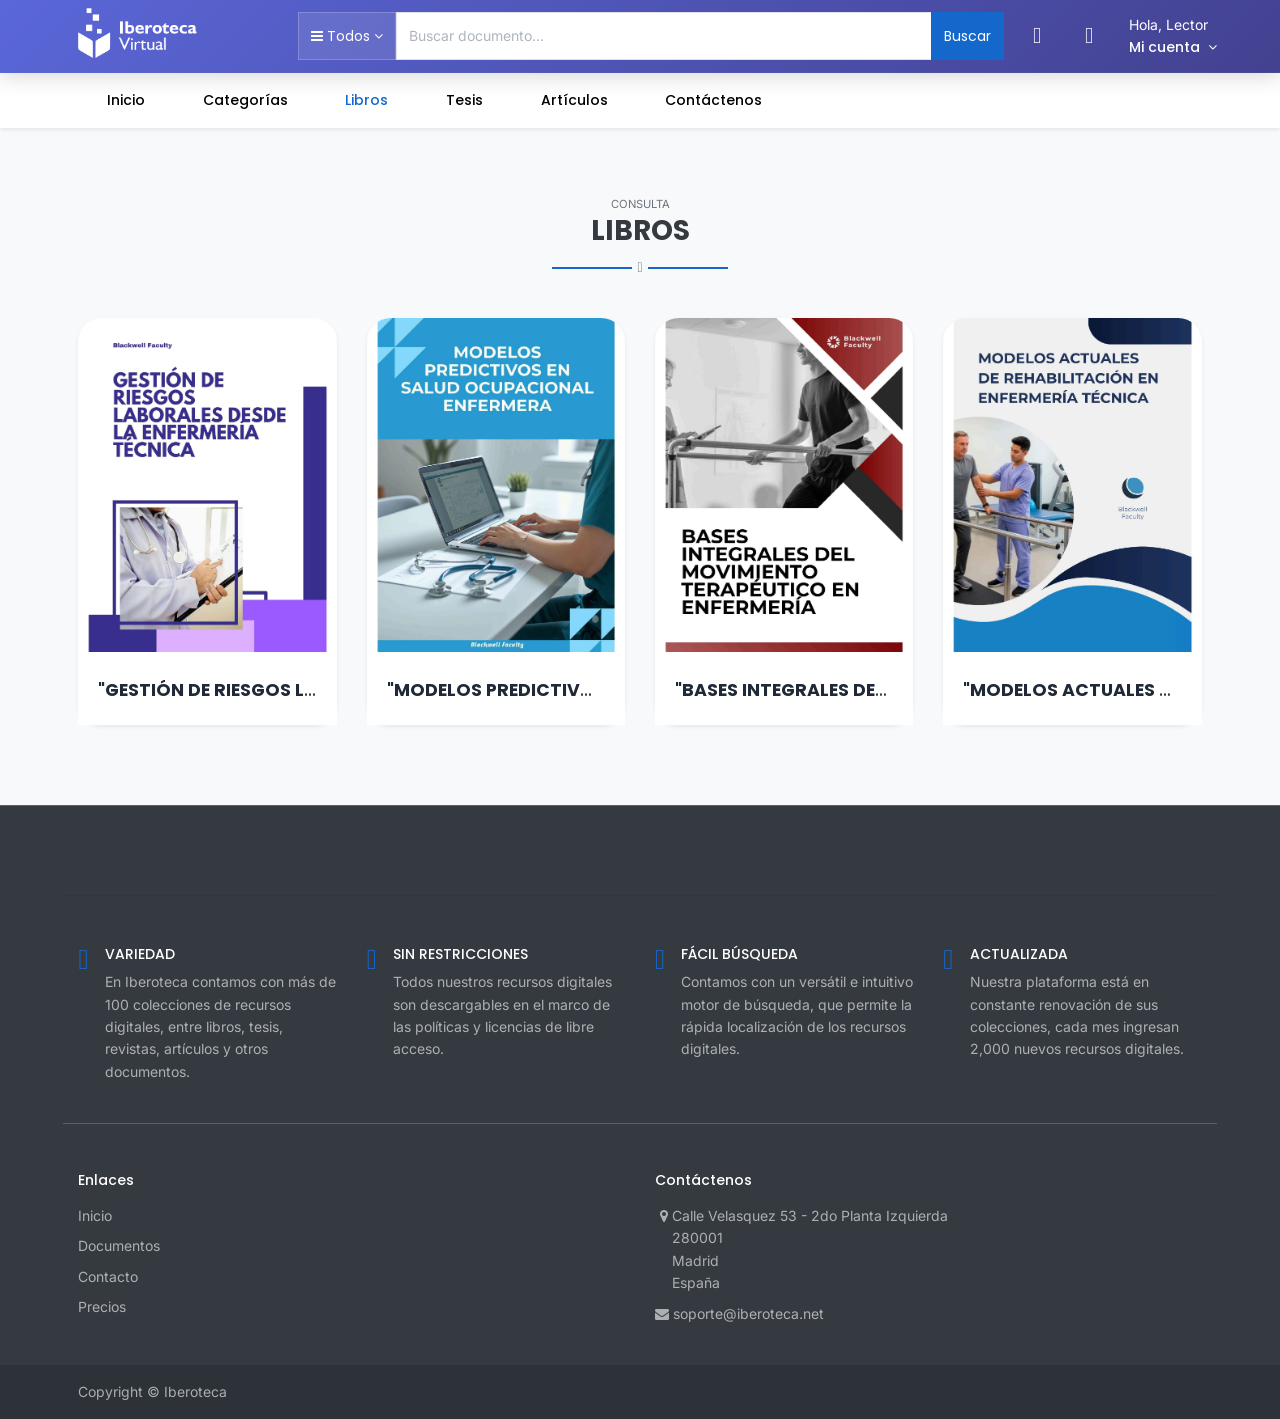
==== replica_iberoteca/index.html @ 299fa0f2 "Add files via upload" ====
<!doctype html>
<!-- saved from url=(0033)index.html -->
<html
  lang="es-PE"
  data-website-id="1"
  data-oe-company-name="Iberoteca"
  data-browser="chrome,147.0.0.0"
>
  <head>
    <meta http-equiv="Content-Type" content="text/html; charset=UTF-8" />

    <meta http-equiv="X-UA-Compatible" content="IE=edge,chrome=1" />
    <meta
      name="viewport"
      content="width=device-width, initial-scale=1, user-scalable=no"
    />
    <meta name="generator" content="Odoo" />

    <meta property="og:type" content="website" />

    <meta property="og:title" content="Libros | Iberoteca" />

    <meta property="og:site_name" content="Iberoteca" />

    <meta property="og:url" content="http://open.iberoteca.net/libros" />

    <meta
      property="og:image"
      content="http://open.iberoteca.net/web/image/res.company/1/logo?unique=7dbf235"
    />

    <meta name="twitter:card" content="summary_large_image" />

    <meta name="twitter:title" content="Libros | Iberoteca" />

    <meta
      name="twitter:image"
      content="http://open.iberoteca.net/web/image/res.company/1/logo?unique=7dbf235"
    />

    <link rel="canonical" href="index.html" />

    <link rel="preconnect" href="https://fonts.gstatic.com/" crossorigin="" />

    <title>Libros | Iberoteca</title>
    <link
      type="image/x-icon"
      rel="shortcut icon"
      href="https://open.iberoteca.net/web/image/website/1/favicon?unique=7dbf235"
    />
    <link
      type="text/css"
      rel="stylesheet"
      href="./_libros_iberoteca/web.assets_common.css"
    />
    <link
      rel="manifest"
      href="https://open.iberoteca.net/droggol_theme_common/1/manifest.json"
    />
    <link
      rel="apple-touch-icon"
      sizes="192x192"
      href="https://open.iberoteca.net/web/image/website/1/pwa_icon_192/192x192"
    />
    <link
      type="text/css"
      rel="stylesheet"
      href="./_libros_iberoteca/web.assets_frontend.css"
    />
    <link rel="stylesheet" href="./styles.css" />

    <script type="text/javascript">
      var odoo = {
        csrf_token: "9d1be91921c9ab776d98d44e7e8d57ce34af1edfo",
        debug: "",
      };
    </script>
    <script type="text/javascript">
      odoo.session_info = {
        is_admin: false,
        is_system: false,
        is_website_user: true,
        user_id: false,
        is_frontend: true,
        translationURL: "/website/translations",
        cache_hashes: {
          translations: "7bc8c375f396834aa74ba97f7769e3f4ddf4615a",
        },
        dr_cart_flow: "default",
        is_droggol_editor: false,
      };
    </script>
    <script
      defer="defer"
      type="text/javascript"
      src="./_libros_iberoteca/web.assets_common_minimal_js.js.descarga"
    ></script>
    <script
      defer="defer"
      type="text/javascript"
      src="./_libros_iberoteca/web.assets_frontend_minimal_js.js.descarga"
    ></script>

    <script
      defer="defer"
      type="text/javascript"
      src="./_libros_iberoteca/web.assets_common_lazy.js.descarga"
    ></script>
    <meta name="theme-color" content="#FFFFFF" />
    <meta name="mobile-web-app-capable" content="yes" />
    <meta name="apple-mobile-web-app-title" />
    <meta name="apple-mobile-web-app-capable" content="yes" />
    <meta name="apple-mobile-web-app-status-bar-style" content="default" />
    <script
      defer="defer"
      type="text/javascript"
      src="./_libros_iberoteca/web.assets_frontend_lazy.js.descarga"
    ></script>

    <script
      type="text/javascript"
      src="./_libros_iberoteca/es_PE"
    ></script>
    <link
      rel="stylesheet"
      href="https://cdnjs.cloudflare.com/ajax/libs/font-awesome/4.7.0/css/font-awesome.min.css"
    />
    <link
      rel="stylesheet"
      href="https://cdn.linearicons.com/free/1.0.0/icon-font.min.css"
    />
  </head>
  <body class="">
    <script
      id="tracking_code"
      async="1"
      src="./_libros_iberoteca/js"
    ></script>
    <script>
      window.dataLayer = window.dataLayer || [];
      function gtag() {
        dataLayer.push(arguments);
      }
      gtag("js", new Date());
      gtag("config", "G-Q570VBPW81");
    </script>

    <div id="wrapwrap" class="   ">
      <div
        class="col-12 col-md-auto order-0 order-md-2 tp-account-info-container p-0 dr_not_in_navbar"
      >
        <ul
          class="list-inline my-3 m-md-0 tp-account-info tp-tablet-hide-bottom-reached"
        >
          <li class="tp-account-info-item">
            <a
              href="index.html#"
              class="tp-search-popover tp-header-navbar-btn"
              data-placement="bottom"
              aria-label="Search"
            >
              <i class="fa fa-search tp-header-navbar-btn-icon"></i>
              <small class="tp-header-navbar-btn-lable">Buscar</small>
            </a>
          </li>
          <li class="tp-account-info-item">
            <header>
              <a
                class="o_wsale_my_wish tp-header-navbar-btn position-relative"
                href="https://open.iberoteca.net/shop/wishlist"
                aria-label="Wishlist"
              >
                <i class="fa fa-heart-o tp-header-navbar-btn-icon"></i>
                <small class="tp-header-navbar-btn-lable"
                  >Lista de deseos</small
                >
                <sup
                  class="my_wish_quantity o_animate_blink badge badge-primary mb-0 font-weight-bold"
                ></sup>
              </a>
            </header>
          </li>
          <li class="tp-account-info-item">
            <div class="dropdown">
              <a
                href="index.html#"
                class="dropdown-toggle d-block tp-header-navbar-btn position-relative"
                data-toggle="dropdown"
                aria-label="Account Info"
              >
                <i class="fa fa-user-o tp-header-navbar-btn-icon"></i>
                <small class="tp-header-navbar-btn-lable">Ingresar</small>
              </a>
              <div class="dropdown-menu dropdown-menu-right" role="menu">
                <div class="dropdown-header">Invitado</div>
                <a
                  href="https://open.iberoteca.net/web/login"
                  role="menuitem"
                  class="dropdown-item"
                  >Ingresar</a
                >
                <div class="dropdown-divider"></div>
                <a
                  href="https://open.iberoteca.net/shop/wishlist"
                  role="menuitem"
                  class="dropdown-item"
                >
                  Lista de deseos (<span class="tp-wishlist-counter">0</span>)
                </a>
              </div>
            </div>
          </li>
        </ul>
      </div>

      <div class="tp_preheader">
        <div class="container">
          <div class="row justify-content-between align-items-center">
            <div class="col-12 col-md-auto py-2 d-none d-md-block">
              <ul class="list-inline mb-0">
                <li class="list-inline-item">
                  <a href="mailto:soporte@iberoteca.net"
                    ><span class="lnr lnr-envelope"></span>
                    <span>soporte@iberoteca.net</span></a
                  >
                </li>
              </ul>
            </div>
            <div
              class="col-12 col-md-auto py-2 text-md-center d-none d-xl-block"
            >
              <section>
                <div>Bienvenidos a la Iberoteca del mundo libre.</div>
              </section>
            </div>
            <div class="col-12 col-md-auto py-2 text-md-right">
              <ul class="list-inline mb-0"></ul>
            </div>
          </div>
        </div>
      </div>
      <div class="tp_header d-none d-lg-block">
        <div class="container">
          <div class="d-flex justify-content-between align-items-center">
            <header class="py-2" style="flex: 0 0 220px">
              <a href="https://open.iberoteca.net/" class="navbar-brand logo">
                <span
                  role="img"
                  aria-label="Logo of Iberoteca"
                  title="Iberoteca"
                  ><img
                    src="./_libros_iberoteca/Iberoteca"
                    class="img img-fluid"
                    alt="Iberoteca"
                /></span>
              </a>
            </header>
            <div class="py-2 pr-3 dr_custom_search">
              <form
                class="o_wsale_products_searchbar_form"
                method="get"
                action="https://open.iberoteca.net/shop"
              >
                <div class="input-group">
                  <div class="dropdown show d_search_categ_dropdown">
                    <a
                      class="btn dropdown-toggle"
                      href="index.html#"
                      role="button"
                      id="dropdownMenuLink"
                      data-toggle="dropdown"
                      aria-haspopup="true"
                      aria-expanded="false"
                    >
                      <i class="fa fa-bars mr-1"></i>
                      <span class="dr_active_text">Todos</span>
                    </a>
                    <div
                      class="dropdown-menu"
                      aria-labelledby="dropdownMenuLink"
                    >
                      <a class="dropdown-item" href="index.html#"
                        >Todas las categorías</a
                      >

                      <a
                        class="dropdown-item"
                        href="index.html#"
                        data-id="29"
                      >
                        Ciencias naturales y matemáticas
                      </a>

                      <a
                        class="dropdown-item"
                        href="index.html#"
                        data-id="27"
                      >
                        Filosofía y psicología
                      </a>

                      <a
                        class="dropdown-item"
                        href="index.html#"
                        data-id="30"
                      >
                        Geografía y historia
                      </a>

                      <a
                        class="dropdown-item"
                        href="index.html#"
                        data-id="28"
                      >
                        Religión
                      </a>

                      <a
                        class="dropdown-item"
                        href="index.html#"
                        data-id="26"
                      >
                        Tecnología (Ciencias aplicadas)
                      </a>

                      <a
                        class="dropdown-item"
                        href="index.html#"
                        data-id="21"
                      >
                        Ciencias sociales
                      </a>

                      <a
                        class="dropdown-item"
                        href="index.html#"
                        data-id="25"
                      >
                        Generalidades
                      </a>

                      <a
                        class="dropdown-item"
                        href="index.html#"
                        data-id="23"
                      >
                        Las artes
                      </a>

                      <a
                        class="dropdown-item"
                        href="index.html#"
                        data-id="24"
                      >
                        Lenguas
                      </a>

                      <a
                        class="dropdown-item"
                        href="index.html#"
                        data-id="22"
                      >
                        Literatura y retórica
                      </a>

                      <a
                        class="dropdown-item"
                        href="index.html#"
                        data-id="31"
                      >
                        Sin categoría
                      </a>
                    </div>
                  </div>

                  <i class="fa fa-search search_icon"></i>
                  <input
                    type="text"
                    name="search"
                    data-limit="5"
                    data-display-price="true"
                    data-display-image="true"
                    class="form-control search-query"
                    placeholder="Buscar documento..."
                    autocomplete="off"
                  />
                  <div class="input-group-append">
                    <button
                      type="submit"
                      class="btn btn-primary"
                      aria-label="Search"
                    >
                      Buscar
                    </button>
                  </div>
                </div>
              </form>
            </div>
            <div class="py-2 tp-account-info-desktop">
              <div class="row align-items-center justify-content-end">
                <div class="ml-2 my-1">
                  <div class="card border-0">
                    <div class="media align-items-center">
                      <header class="mr-1">
                        <a
                          class="o_wsale_my_wish d-block position-relative"
                          href="https://open.iberoteca.net/shop/wishlist"
                          aria-label="Wishlist"
                        >
                          <i class="lnr lnr-heart bg-beta rounded-circle"></i>
                          <sup
                            class="my_wish_quantity o_animate_blink badge badge-primary mb-0 font-weight-bold"
                          ></sup>
                        </a>
                      </header>
                    </div>
                  </div>
                </div>
                <div class="my-1">
                  <div class="card border-0">
                    <div class="media align-items-center d-none d-xl-flex">
                      <i class="lnr lnr-user bg-beta rounded-circle mr-3"></i>
                      <div class="media-body">
                        <div style="max-width: 150px" class="text-truncate">
                          Hola, Lector
                        </div>

                        <div class="dropdown">
                          <a
                            href="index.html#"
                            class="dropdown-toggle d-block"
                            data-toggle="dropdown"
                            aria-label="Account Info"
                          >
                            <h6 class="d-inline mb-0 hover-color-primary">
                              Mi cuenta
                            </h6>
                          </a>
                          <div class="dropdown-menu" role="menu" style="">
                            <div class="dropdown-header">Lector</div>
                            <a
                              href="https://open.iberoteca.net/web/login"
                              role="menuitem"
                              class="dropdown-item"
                              >Ingresar</a
                            >
                            <div class="dropdown-divider"></div>
                            <a
                              href="https://open.iberoteca.net/shop/wishlist"
                              role="menuitem"
                              class="dropdown-item"
                            >
                              Lista de deseos (<span class="tp-wishlist-counter"
                                >0</span
                              >)
                            </a>
                          </div>
                        </div>
                      </div>
                    </div>
                    <div
                      class="media align-items-center d-none d-lg-block d-xl-none"
                    >
                      <div class="dropdown">
                        <a
                          href="index.html#"
                          class="dropdown-toggle d-block"
                          data-toggle="dropdown"
                          aria-label="Account Info"
                        >
                          <i class="lnr lnr-user bg-beta rounded-circle"></i>
                        </a>
                        <div class="dropdown-menu" role="menu">
                          <div class="dropdown-header">Lector</div>
                          <a
                            href="https://open.iberoteca.net/web/login"
                            role="menuitem"
                            class="dropdown-item"
                            >Ingresar</a
                          >
                          <div class="dropdown-divider"></div>
                          <a
                            href="https://open.iberoteca.net/shop/wishlist"
                            role="menuitem"
                            class="dropdown-item"
                          >
                            Lista de deseos (<span class="tp-wishlist-counter"
                              >0</span
                            >)
                          </a>
                        </div>
                      </div>
                    </div>
                  </div>
                </div>
              </div>
            </div>
          </div>
        </div>
      </div>
      <div class="tp_header d-lg-none">
        <div class="container">
          <div
            class="row justify-content-center justify-content-lg-between align-items-center"
          >
            <header
              class="col-12 col-md-4 text-md-center text-lg-left col-lg-3 py-2 d-none d-md-block"
            >
              <a href="https://open.iberoteca.net/" class="navbar-brand logo">
                <span
                  role="img"
                  aria-label="Logo of Iberoteca"
                  title="Iberoteca"
                  ><img
                    src="./_libros_iberoteca/Iberoteca"
                    class="img img-fluid"
                    alt="Iberoteca"
                /></span>
              </a>
            </header>
            <div class="col-12 col-lg-6 py-2 d-none d-lg-block">
              <form
                class="o_wsale_products_searchbar_form"
                method="get"
                action="https://open.iberoteca.net/shop"
              >
                <div class="input-group">
                  <input
                    type="text"
                    name="search"
                    data-limit="5"
                    data-display-price="true"
                    data-display-image="true"
                    class="form-control search-query"
                    placeholder="Search Product..."
                    autocomplete="off"
                  />
                  <div class="input-group-append">
                    <button
                      type="submit"
                      class="btn btn-primary"
                      aria-label="Search"
                    >
                      <i class="fa fa-search"></i>
                    </button>
                  </div>
                </div>
              </form>
            </div>
          </div>
        </div>
      </div>
      <header
        id="top"
        data-anchor="true"
        data-name="Header"
        class="o_affix_enabled"
      >
        <nav class="navbar navbar-expand-md navbar-light bg-light">
          <div class="container">
            <a
              href="https://open.iberoteca.net/"
              class="navbar-brand logo d-md-none"
            >
              <span role="img" aria-label="Logo of Iberoteca" title="Iberoteca"
                ><img
                  src="./_libros_iberoteca/Iberoteca"
                  class="img img-fluid"
                  alt="Iberoteca"
              /></span>
            </a>
            <button
              class="navbar-toggler collapsed"
              type="button"
              data-toggle="collapse"
              data-target="#top_menu_collapse"
            >
              <span class="icon-bar top-bar"></span>
              <span class="icon-bar middle-bar"></span>
              <span class="icon-bar bottom-bar"></span>
            </button>
            <div
              class="collapse navbar-collapse"
              id="top_menu_collapse"
              aria-expanded="false"
            >
              <ul class="nav navbar-nav ml-auto text-right" id="top_menu">
                <li class="nav-item">
                  <a
                    role="menuitem"
                    href="https://open.iberoteca.net/"
                    class="nav-link"
                  >
                    <span>Inicio</span>
                  </a>
                </li>

                <li class="nav-item">
                  <a
                    role="menuitem"
                    href="https://open.iberoteca.net/shop"
                    class="nav-link"
                  >
                    <span>Categorías</span>
                  </a>
                </li>

                <li class="nav-item">
                  <a
                    role="menuitem"
                    href="index.html"
                    class="nav-link active"
                  >
                    <span>Libros</span>
                  </a>
                </li>

                <li class="nav-item">
                  <a
                    role="menuitem"
                    href="https://open.iberoteca.net/tesis"
                    class="nav-link"
                  >
                    <span>Tesis</span>
                  </a>
                </li>

                <li class="nav-item">
                  <a
                    role="menuitem"
                    href="https://open.iberoteca.net/articulos"
                    class="nav-link"
                  >
                    <span>Artículos</span>
                  </a>
                </li>

                <li class="nav-item">
                  <a
                    role="menuitem"
                    href="https://open.iberoteca.net/contacto"
                    class="nav-link"
                  >
                    <span>Contáctenos</span>
                  </a>
                </li>
              </ul>
            </div>
          </div>
        </nav>
      </header>
      <header
        data-anchor="true"
        data-name="Header"
        class="o_header_affix affix"
        style="margin-top: -200px"
      >
        <nav class="navbar navbar-expand-md navbar-light bg-light">
          <div class="container">
            <a
              href="https://open.iberoteca.net/"
              class="navbar-brand logo d-md-none"
            >
              <span role="img" aria-label="Logo of Iberoteca" title="Iberoteca"
                ><img
                  src="./_libros_iberoteca/Iberoteca"
                  class="img img-fluid"
                  alt="Iberoteca"
              /></span>
            </a>
            <button
              class="navbar-toggler collapsed"
              type="button"
              data-toggle="collapse"
              data-target="#top_menu_collapse_clone"
            >
              <span class="icon-bar top-bar"></span>
              <span class="icon-bar middle-bar"></span>
              <span class="icon-bar bottom-bar"></span>
            </button>
            <div
              class="collapse navbar-collapse"
              id="top_menu_collapse_clone"
              aria-expanded="false"
            >
              <ul class="nav navbar-nav ml-auto text-right" id="top_menu">
                <li class="nav-item">
                  <a
                    role="menuitem"
                    href="https://open.iberoteca.net/"
                    class="nav-link"
                  >
                    <span>Inicio</span>
                  </a>
                </li>

                <li class="nav-item">
                  <a
                    role="menuitem"
                    href="https://open.iberoteca.net/shop"
                    class="nav-link"
                  >
                    <span>Categorías</span>
                  </a>
                </li>

                <li class="nav-item">
                  <a
                    role="menuitem"
                    href="index.html"
                    class="nav-link active"
                  >
                    <span>Libros</span>
                  </a>
                </li>

                <li class="nav-item">
                  <a
                    role="menuitem"
                    href="https://open.iberoteca.net/tesis"
                    class="nav-link"
                  >
                    <span>Tesis</span>
                  </a>
                </li>

                <li class="nav-item">
                  <a
                    role="menuitem"
                    href="https://open.iberoteca.net/articulos"
                    class="nav-link"
                  >
                    <span>Artículos</span>
                  </a>
                </li>

                <li class="nav-item">
                  <a
                    role="menuitem"
                    href="https://open.iberoteca.net/contacto"
                    class="nav-link"
                  >
                    <span>Contáctenos</span>
                  </a>
                </li>
              </ul>
            </div>
          </div>
        </nav>
      </header>
      <main>
        <div id="wrap" class="oe_structure oe_empty">
          <section
            class="droggol_product_snippet s_d_products_snippet_wrapper pt64 pb64 text-center bg-100 oe_img_bg oe_custom_bg"
            data-ds-id="d_products_snippet"
            data-name="Products Cards"
            data-empty-message="No products are selected."
            data-sub-message="Please select products from snippet option."
            style="background-image: url(&quot;none&quot;)"
          >
            <section>
              <small class="text-center mb-1">CONSULTA</small>
              <h2 class="font-weight-bold text-center">LIBROS</h2>
              <p class="dr_strike_line">
                <span class="lnr lnr-star"></span>
              </p>
            </section>
            <div class="s_d_products_snippet o_not_editable">
              <div class="container mt-4">
                <div class="row">
                  <div class="col-md-3 mb-3">
                    <div
                      class="card h-100 s_card_style_6 glass-card shadow-sm"
                      style="border: none; background: transparent"
                    >
                      <div class="d_product_box">
                        <div class="d_img_block">
                          <a href="detalle_libro_1.html">
                            <img
                              src="./_detalle_libro/images/libro1.jpg"
                              class="img img-fluid d-product-img"
                            />
                          </a>
                        </div>
                      </div>
                      <div class="card-body position-relative">
                        <h5
                          class="card-title text-truncate mt-2 d-product-name text-left mb-1"
                        >
                          <a href="detalle_libro_1.html"
                            >"GESTIÓN DE RIESGOS LABORALES DESDE LA ENFERMERÍA
                            TÉCNICA"</a
                          >
                        </h5>

                        <div class="row no-gutters"></div>
                      </div>
                    </div>
                  </div>

                  <div class="col-md-3 mb-3">
                    <div
                      class="card h-100 s_card_style_6 glass-card shadow-sm"
                      style="border: none; background: transparent"
                    >
                      <div class="d_product_box">
                        <div class="d_img_block">
                          <a href="detalle_libro_2.html">
                            <img
                              src="./_detalle_libro/images/libro2.jpg"
                              class="img img-fluid d-product-img"
                            />
                          </a>
                        </div>
                      </div>
                      <div class="card-body position-relative">
                        <h5
                          class="card-title text-truncate mt-2 d-product-name text-left mb-1"
                        >
                          <a href="detalle_libro_2.html"
                            >"MODELOS PREDICTIVOS EN SALUD OCUPACIONAL
                            ENFERMERA"</a
                          >
                        </h5>

                        <div class="row no-gutters"></div>
                      </div>
                    </div>
                  </div>

                  <div class="col-md-3 mb-3">
                    <div
                      class="card h-100 s_card_style_6 glass-card shadow-sm"
                      style="border: none; background: transparent"
                    >
                      <div class="d_product_box">
                        <div class="d_img_block">
                          <a href="detalle_libro_3.html">
                            <img
                              src="./_detalle_libro/images/libro3.jpg"
                              class="img img-fluid d-product-img"
                            />
                          </a>
                        </div>
                      </div>
                      <div class="card-body position-relative">
                        <h5
                          class="card-title text-truncate mt-2 d-product-name text-left mb-1"
                        >
                          <a href="detalle_libro_3.html"
                            >"BASES INTEGRALES DEL MOVIMIENTO TERAPÉUTICO EN
                            ENFERMERÍA"</a
                          >
                        </h5>

                        <div class="row no-gutters"></div>
                      </div>
                    </div>
                  </div>

                  <div class="col-md-3 mb-3">
                    <div
                      class="card h-100 s_card_style_6 glass-card shadow-sm"
                      style="border: none; background: transparent"
                    >
                      <div class="d_product_box">
                        <div class="d_img_block">
                          <a href="detalle_libro_4.html">
                            <img
                              src="./_detalle_libro/images/libro4.jpg"
                              class="img img-fluid d-product-img"
                            />
                          </a>
                        </div>
                      </div>
                      <div class="card-body position-relative">
                        <h5
                          class="card-title text-truncate mt-2 d-product-name text-left mb-1"
                        >
                          <a href="detalle_libro_4.html"
                            >"MODELOS ACTUALES DE REHABILITACIÓN EN ENFERMERÍA
                            TÉCNICA"</a
                          >
                        </h5>

                        <div class="row no-gutters"></div>
                      </div>
                    </div>
                  </div>
                </div>
              </div>
            </div>
          </section>
          <div class="o_product_feature_panel d-none css_editable_mode_hidden">
            <span class="o_product_panel" id="comparelist">
              <span
                class="o_product_panel_header"
                data-original-title=""
                title=""
              >
                <span class="o_product_icon"
                  ><i
                    class="fa fa-exchange"
                    role="img"
                    aria-label="Producto"
                    title="Producto"
                  ></i
                ></span>
                <span class="o_product_text">Comparar</span>
                <span
                  class="o_product_circle o_animate_blink badge badge-primary"
                  >0</span
                >
              </span>
              <span class="o_product_panel_content">
                <div class="o_comparelist_products">
                  <div
                    class="o_comparelist_limit_warning"
                    style="display: none"
                  >
                    <div class="o_shortlog alert alert-warning" role="alert">
                      <span
                        ><i
                          class="fa fa-warning text-danger"
                          role="img"
                          aria-label="Alerta"
                          title="Alerta"
                        ></i>
                        Puede comparar un máximo de 4 productos.
                      </span>
                    </div>
                  </div>
                </div>
                <div class="o_comparelist_button" style="display: none">
                  <a
                    role="button"
                    class="btn btn-primary btn-block"
                    href="index.html#"
                    ><i class="fa fa-exchange mr4"></i>Comparar</a
                  >
                </div>
              </span>
            </span>
          </div>
        </div>
      </main>
      <footer id="bottom" data-anchor="true" class="bg-light o_footer">
        <div id="footer" class="oe_structure oe_structure_solo">
          <section class="s_text_block pt48 pb36">
            <div class="container">
              <div class="row py-4 tp-delivery-info">
                <div class="col-12 col-sm-6 col-xl-3">
                  <div class="media">
                    <span class="lnr lnr-mic fa-2x text-alpha"></span>
                    <div class="media-body pl-3">
                      <h6>VARIEDAD</h6>
                      <p>
                        En Iberoteca contamos con más de 100 colecciones de
                        recursos digitales, entre libros, tesis, revistas,
                        artículos y otros documentos.
                      </p>
                    </div>
                  </div>
                </div>
                <div class="col-12 col-sm-6 col-xl-3">
                  <div class="media">
                    <span class="lnr lnr-magic-wand fa-2x text-alpha"></span>
                    <div class="media-body pl-3">
                      <h6>SIN RESTRICCIONES</h6>
                      <p>
                        Todos nuestros recursos digitales son descargables en el
                        marco de las políticas y licencias de libre acceso.
                      </p>
                    </div>
                  </div>
                </div>
                <div class="col-12 col-sm-6 col-xl-3">
                  <div class="media">
                    <span class="lnr lnr-select fa-2x text-alpha"></span>
                    <div class="media-body pl-3">
                      <h6>FÁCIL BÚSQUEDA</h6>
                      <p>
                        Contamos con un versátil e intuitivo motor de búsqueda,
                        que permite la rápida localización de los recursos
                        digitales.
                      </p>
                    </div>
                  </div>
                </div>
                <div class="col-12 col-sm-6 col-xl-3">
                  <div class="media">
                    <span class="lnr lnr-cloud-upload fa-2x text-alpha"></span>
                    <div class="media-body pl-3">
                      <h6>ACTUALIZADA</h6>
                      <p>
                        Nuestra plataforma está en constante renovación de sus
                        colecciones, cada mes ingresan 2,000 nuevos recursos
                        digitales.
                      </p>
                    </div>
                  </div>
                </div>
              </div>
              <div class="row pt-5">
                <div class="col-6 col-lg-6 mb-4">
                  <h6 class="mb-3">Enlaces</h6>
                  <ul class="list-unstyled">
                    <li class="my-2">
                      <a href="index.html#">Inicio</a>
                    </li>
                    <li class="my-2">
                      <a href="index.html#">Documentos</a>
                    </li>
                    <li class="my-2">
                      <a href="index.html#">Contacto</a>
                    </li>
                    <li class="my-2">
                      <a href="index.html#">Precios</a>
                    </li>
                  </ul>
                </div>
                <div class="col-6 col-lg-6 mb-4">
                  <h6 class="mb-3">Contáctenos</h6>

                  <ul class="list-unstyled">
                    <li class="my-2">
                      <div>
                        <address
                          class="mb-0"
                          itemscope="itemscope"
                          itemtype="http://schema.org/Organization"
                        >
                          <div
                            itemprop="address"
                            itemscope="itemscope"
                            itemtype="http://schema.org/PostalAddress"
                          >
                            <div class="d-flex align-items-baseline">
                              <i
                                class="fa fa-map-marker fa-fw"
                                role="img"
                                aria-label="Dirección"
                                title="Dirección"
                              ></i>
                              <div class="w-100" itemprop="streetAddress">
                                Calle Velasquez 53 - 2do Planta Izquierda<br />280001<br />
                                Madrid<br />España
                              </div>
                            </div>
                          </div>
                        </address>
                      </div>
                    </li>

                    <li class="my-2">
                      <a href="mailto:soporte@iberoteca.net"
                        ><i class="fa fa-envelope"></i>
                        <span>soporte@iberoteca.net</span></a
                      >
                    </li>
                  </ul>
                </div>
              </div>
            </div>
          </section>
        </div>
        <div class="o_footer_copyright">
          <div class="container my-2">
            <div class="row justify-content-between">
              <div class="col-md-auto mb-2 mb-md-0 text-center text-md-left">
                <span>Copyright ©</span> <span itemprop="name">Iberoteca</span>
              </div>
              <div class="col-md-auto mb-2 mb-md-0 text-center">
                <ul class="list-inline m-0"></ul>
              </div>
            </div>
          </div>
        </div>
      </footer>

      <a
        href="index.html#"
        class="back-to-top o_not_editable"
        style="display: none"
        title="Scroll back to top"
      >
        <i class="lnr lnr-chevron-up"></i>
      </a>
    </div>

    <div class="pswp" tabindex="-1" role="dialog" aria-hidden="true">
      <div class="pswp__bg"></div>

      <div class="pswp__scroll-wrap">
        <div class="pswp__container">
          <div class="pswp__item"></div>
          <div class="pswp__item"></div>
          <div class="pswp__item"></div>
        </div>

        <div class="pswp__ui pswp__ui--hidden">
          <div class="pswp__top-bar">
            <div class="pswp__counter"></div>

            <button
              class="pswp__button pswp__button--close"
              title="Close (Esc)"
            ></button>

            <button
              class="pswp__button pswp__button--share"
              title="Share"
            ></button>

            <button
              class="pswp__button pswp__button--fs"
              title="Toggle fullscreen"
            ></button>

            <button
              class="pswp__button pswp__button--zoom"
              title="Zoom in/out"
            ></button>

            <div class="pswp__preloader">
              <div class="pswp__preloader__icn">
                <div class="pswp__preloader__cut">
                  <div class="pswp__preloader__donut"></div>
                </div>
              </div>
            </div>
          </div>

          <div
            class="pswp__share-modal pswp__share-modal--hidden pswp__single-tap"
          >
            <div class="pswp__share-tooltip"></div>
          </div>

          <button
            class="pswp__button pswp__button--arrow--left"
            title="Previous (arrow left)"
          ></button>

          <button
            class="pswp__button pswp__button--arrow--right"
            title="Next (arrow right)"
          ></button>

          <div class="pswp__caption">
            <div class="pswp__caption__center text-center"></div>
          </div>
        </div>
      </div>
    </div>
  </body>
</html>
---- replica_iberoteca/_libros_iberoteca/web.assets_common.css ----
/* /web/static/lib/bootstrap/scss/_functions.scss defined in bundle 'web.assets_common' */
 

/* /web/static/lib/bootstrap/scss/_mixins.scss defined in bundle 'web.assets_common' */
 

/* /web/static/src/scss/bs_mixins_overrides.scss defined in bundle 'web.assets_common' */
 

/* /web/static/src/scss/utils.scss defined in bundle 'web.assets_common' */
 

/* /muk_web_theme/static/src/scss/mixins.scss defined in bundle 'web.assets_common' */
 

/* /droggol_theme_common/static/src/scss/mixins.scss defined in bundle 'web.assets_common' */
 

/* /theme_prime/static/src/scss/mixins.scss defined in bundle 'web.assets_common' */
 

/* /theme_prime/static/src/scss/options/buttons/_btn_mixins.scss defined in bundle 'web.assets_common' */
 

/* /web/static/src/scss/primary_variables.scss defined in bundle 'web.assets_common' */
 

/* /muk_web_theme/static/src/scss/colors.custom.muk_web_theme._assets_primary_variables.scss defined in bundle 'web.assets_common' */
 

/* /web_editor/static/src/scss/web_editor.variables.scss defined in bundle 'web.assets_common' */
 

/* /mail/static/src/scss/variables.scss defined in bundle 'web.assets_common' */
 

/* /portal/static/src/scss/primary_variables.scss defined in bundle 'web.assets_common' */
 

/* /website/static/src/scss/primary_variables.scss defined in bundle 'web.assets_common' */
 

/* /website/static/src/scss/options/user_values.custom.web.assets_common.scss defined in bundle 'web.assets_common' */
 

/* /website/static/src/scss/options/colors/user_color_palette.scss defined in bundle 'web.assets_common' */
 

/* /website/static/src/scss/options/colors/user_theme_color_palette.custom.web.assets_common.scss defined in bundle 'web.assets_common' */
 

/* /theme_prime/static/src/scss/primary_variables.scss defined in bundle 'web.assets_common' */
 

/* /website_sale/static/src/scss/primary_variables.scss defined in bundle 'web.assets_common' */
 

/* /account/static/src/scss/variables.scss defined in bundle 'web.assets_common' */
 

/* /website/static/src/scss/secondary_variables.scss defined in bundle 'web.assets_common' */
 

/* /web_editor/static/src/scss/secondary_variables.scss defined in bundle 'web.assets_common' */
 

/* /web/static/src/scss/secondary_variables.scss defined in bundle 'web.assets_common' */
 

/* /web/static/lib/bootstrap/scss/_variables.scss defined in bundle 'web.assets_common' */
 

/* /web/static/lib/jquery.ui/jquery-ui.css defined in bundle 'web.assets_common' */
 .ui-draggable-handle{-ms-touch-action: none; touch-action: none;}.ui-helper-hidden{display: none;}.ui-helper-hidden-accessible{border: 0; clip: rect(0 0 0 0); height: 1px; margin: -1px; overflow: hidden; padding: 0; position: absolute; width: 1px;}.ui-helper-reset{margin: 0; padding: 0; border: 0; outline: 0; line-height: 1.3; text-decoration: none; font-size: 100%; list-style: none;}.ui-helper-clearfix:before, .ui-helper-clearfix:after{content: ""; display: table; border-collapse: collapse;}.ui-helper-clearfix:after{clear: both;}.ui-helper-zfix{width: 100%; height: 100%; top: 0; left: 0; position: absolute; opacity: 0; filter:Alpha(Opacity=0);}.ui-front{z-index: 100;}.ui-state-disabled{cursor: default !important; pointer-events: none;}.ui-icon{display: inline-block; vertical-align: middle; margin-top: -.25em; position: relative; text-indent: -99999px; overflow: hidden; background-repeat: no-repeat;}.ui-widget-icon-block{left: 50%; margin-left: -8px; display: block;}.ui-widget-overlay{position: fixed; top: 0; left: 0; width: 100%; height: 100%;}.ui-resizable{position: relative;}.ui-resizable-handle{position: absolute; font-size: 0.1px; display: block; -ms-touch-action: none; touch-action: none;}.ui-resizable-disabled .ui-resizable-handle, .ui-resizable-autohide .ui-resizable-handle{display: none;}.ui-resizable-n{cursor: n-resize; height: 7px; width: 100%; top: -5px; left: 0;}.ui-resizable-s{cursor: s-resize; height: 7px; width: 100%; bottom: -5px; left: 0;}.ui-resizable-e{cursor: e-resize; width: 7px; right: -5px; top: 0; height: 100%;}.ui-resizable-w{cursor: w-resize; width: 7px; left: -5px; top: 0; height: 100%;}.ui-resizable-se{cursor: se-resize; width: 12px; height: 12px; right: 1px; bottom: 1px;}.ui-resizable-sw{cursor: sw-resize; width: 9px; height: 9px; left: -5px; bottom: -5px;}.ui-resizable-nw{cursor: nw-resize; width: 9px; height: 9px; left: -5px; top: -5px;}.ui-resizable-ne{cursor: ne-resize; width: 9px; height: 9px; right: -5px; top: -5px;}.ui-selectable{-ms-touch-action: none; touch-action: none;}.ui-selectable-helper{position: absolute; z-index: 100; border: 1px dotted black;}.ui-sortable-handle{-ms-touch-action: none; touch-action: none;}.ui-autocomplete{position: absolute; top: 0; left: 0; cursor: default;}.ui-menu{list-style: none; padding: 0; margin: 0; display: block; outline: 0;}.ui-menu .ui-menu{position: absolute;}.ui-menu .ui-menu-item{margin: 0; cursor: pointer; list-style-image: url("[data-uri]");}.ui-menu .ui-menu-item-wrapper{position: relative; padding: 3px 1em 3px .4em;}.ui-menu .ui-menu-divider{margin: 5px 0; height: 0; font-size: 0; line-height: 0; border-width: 1px 0 0 0;}.ui-menu .ui-state-focus, .ui-menu .ui-state-active{margin: -1px;}.ui-menu-icons{position: relative;}.ui-menu-icons .ui-menu-item-wrapper{padding-left: 2em;}.ui-menu .ui-icon{position: absolute; top: 0; bottom: 0; left: .2em; margin: auto 0;}.ui-menu .ui-menu-icon{left: auto; right: 0;}.ui-datepicker{width: 17em; padding: .2em .2em 0; display: none;}.ui-datepicker .ui-datepicker-header{position: relative; padding: .2em 0;}.ui-datepicker .ui-datepicker-prev, .ui-datepicker .ui-datepicker-next{position: absolute; top: 2px; width: 1.8em; height: 1.8em;}.ui-datepicker .ui-datepicker-prev-hover, .ui-datepicker .ui-datepicker-next-hover{top: 1px;}.ui-datepicker .ui-datepicker-prev{left: 2px;}.ui-datepicker .ui-datepicker-next{right: 2px;}.ui-datepicker .ui-datepicker-prev-hover{left: 1px;}.ui-datepicker .ui-datepicker-next-hover{right: 1px;}.ui-datepicker .ui-datepicker-prev span, .ui-datepicker .ui-datepicker-next span{display: block; position: absolute; left: 50%; margin-left: -8px; top: 50%; margin-top: -8px;}.ui-datepicker .ui-datepicker-title{margin: 0 2.3em; line-height: 1.8em; text-align: center;}.ui-datepicker .ui-datepicker-title select{font-size: 1em; margin: 1px 0;}.ui-datepicker select.ui-datepicker-month, .ui-datepicker select.ui-datepicker-year{width: 45%;}.ui-datepicker table{width: 100%; font-size: .9em; border-collapse: collapse; margin: 0 0 .4em;}.ui-datepicker th{padding: .7em .3em; text-align: center; font-weight: bold; border: 0;}.ui-datepicker td{border: 0; padding: 1px;}.ui-datepicker td span, .ui-datepicker td a{display: block; padding: .2em; text-align: right; text-decoration: none;}.ui-datepicker .ui-datepicker-buttonpane{background-image: none; margin: .7em 0 0 0; padding: 0 .2em; border-left: 0; border-right: 0; border-bottom: 0;}.ui-datepicker .ui-datepicker-buttonpane button{float: right; margin: .5em .2em .4em; cursor: pointer; padding: .2em .6em .3em .6em; width: auto; overflow: visible;}.ui-datepicker .ui-datepicker-buttonpane button.ui-datepicker-current{float: left;}.ui-datepicker.ui-datepicker-multi{width: auto;}.ui-datepicker-multi .ui-datepicker-group{float: left;}.ui-datepicker-multi .ui-datepicker-group table{width: 95%; margin: 0 auto .4em;}.ui-datepicker-multi-2 .ui-datepicker-group{width: 50%;}.ui-datepicker-multi-3 .ui-datepicker-group{width: 33.3%;}.ui-datepicker-multi-4 .ui-datepicker-group{width: 25%;}.ui-datepicker-multi .ui-datepicker-group-last .ui-datepicker-header, .ui-datepicker-multi .ui-datepicker-group-middle .ui-datepicker-header{border-left-width: 0;}.ui-datepicker-multi .ui-datepicker-buttonpane{clear: left;}.ui-datepicker-row-break{clear: both; width: 100%; font-size: 0;}.ui-datepicker-rtl{direction: rtl;}.ui-datepicker-rtl .ui-datepicker-prev{right: 2px; left: auto;}.ui-datepicker-rtl .ui-datepicker-next{left: 2px; right: auto;}.ui-datepicker-rtl .ui-datepicker-prev:hover{right: 1px; left: auto;}.ui-datepicker-rtl .ui-datepicker-next:hover{left: 1px; right: auto;}.ui-datepicker-rtl .ui-datepicker-buttonpane{clear: right;}.ui-datepicker-rtl .ui-datepicker-buttonpane button{float: left;}.ui-datepicker-rtl .ui-datepicker-buttonpane button.ui-datepicker-current, .ui-datepicker-rtl .ui-datepicker-group{float: right;}.ui-datepicker-rtl .ui-datepicker-group-last .ui-datepicker-header, .ui-datepicker-rtl .ui-datepicker-group-middle .ui-datepicker-header{border-right-width: 0; border-left-width: 1px;}.ui-datepicker .ui-icon{display: block; text-indent: -99999px; overflow: hidden; background-repeat: no-repeat; left: .5em; top: .3em;}.ui-tooltip{padding: 8px; position: absolute; z-index: 9999; max-width: 300px;}body .ui-tooltip{border-width: 2px;}.ui-widget{font-family: Arial,Helvetica,sans-serif; font-size: 1em;}.ui-widget .ui-widget{font-size: 1em;}.ui-widget input, .ui-widget select, .ui-widget textarea, .ui-widget button{font-family: Arial,Helvetica,sans-serif; font-size: 1em;}.ui-widget.ui-widget-content{border: 1px solid #c5c5c5;}.ui-widget-content{border: 1px solid #dddddd; background: #ffffff; color: #333333;}.ui-widget-content a{color: #333333;}.ui-widget-header{border: 1px solid #dddddd; background: #e9e9e9; color: #333333; font-weight: bold;}.ui-widget-header a{color: #333333;}.ui-state-default, .ui-widget-content .ui-state-default, .ui-widget-header .ui-state-default, .ui-button, html .ui-button.ui-state-disabled:hover, html .ui-button.ui-state-disabled:active{border: 1px solid #c5c5c5; background: #f6f6f6; font-weight: normal; color: #454545;}.ui-state-default a, .ui-state-default a:link, .ui-state-default a:visited, a.ui-button, a:link.ui-button, a:visited.ui-button, .ui-button{color: #454545; text-decoration: none;}.ui-state-hover, .ui-widget-content .ui-state-hover, .ui-widget-header .ui-state-hover, .ui-state-focus, .ui-widget-content .ui-state-focus, .ui-widget-header .ui-state-focus, .ui-button:hover, .ui-button:focus{border: 1px solid #cccccc; background: #ededed; font-weight: normal; color: #2b2b2b;}.ui-state-hover a, .ui-state-hover a:hover, .ui-state-hover a:link, .ui-state-hover a:visited, .ui-state-focus a, .ui-state-focus a:hover, .ui-state-focus a:link, .ui-state-focus a:visited, a.ui-button:hover, a.ui-button:focus{color: #2b2b2b; text-decoration: none;}.ui-visual-focus{box-shadow: 0 0 3px 1px rgb(94, 158, 214);}.ui-state-active, .ui-widget-content .ui-state-active, .ui-widget-header .ui-state-active, a.ui-button:active, .ui-button:active, .ui-button.ui-state-active:hover{border: 1px solid #003eff; background: #007fff; font-weight: normal; color: #ffffff;}.ui-icon-background, .ui-state-active .ui-icon-background{border: #003eff; background-color: #ffffff;}.ui-state-active a, .ui-state-active a:link, .ui-state-active a:visited{color: #ffffff; text-decoration: none;}.ui-state-highlight, .ui-widget-content .ui-state-highlight, .ui-widget-header .ui-state-highlight{border: 1px solid #dad55e; background: #fffa90; color: #777620;}.ui-state-checked{border: 1px solid #dad55e; background: #fffa90;}.ui-state-highlight a, .ui-widget-content .ui-state-highlight a, .ui-widget-header .ui-state-highlight a{color: #777620;}.ui-state-error, .ui-widget-content .ui-state-error, .ui-widget-header .ui-state-error{border: 1px solid #f1a899; background: #fddfdf; color: #5f3f3f;}.ui-state-error a, .ui-widget-content .ui-state-error a, .ui-widget-header .ui-state-error a{color: #5f3f3f;}.ui-state-error-text, .ui-widget-content .ui-state-error-text, .ui-widget-header .ui-state-error-text{color: #5f3f3f;}.ui-priority-primary, .ui-widget-content .ui-priority-primary, .ui-widget-header .ui-priority-primary{font-weight: bold;}.ui-priority-secondary, .ui-widget-content .ui-priority-secondary, .ui-widget-header .ui-priority-secondary{opacity: .7; filter:Alpha(Opacity=70); font-weight: normal;}.ui-state-disabled, .ui-widget-content .ui-state-disabled, .ui-widget-header .ui-state-disabled{opacity: .35; filter:Alpha(Opacity=35); background-image: none;}.ui-state-disabled .ui-icon{filter:Alpha(Opacity=35);}.ui-icon{width: 16px; height: 16px;}.ui-icon, .ui-widget-content .ui-icon{background-image: url("/web/static/lib/jquery.ui/images/ui-icons_444444_256x240.png");}.ui-widget-header .ui-icon{background-image: url("/web/static/lib/jquery.ui/images/ui-icons_444444_256x240.png");}.ui-state-hover .ui-icon, .ui-state-focus .ui-icon, .ui-button:hover .ui-icon, .ui-button:focus .ui-icon{background-image: url("/web/static/lib/jquery.ui/images/ui-icons_555555_256x240.png");}.ui-state-active .ui-icon, .ui-button:active .ui-icon{background-image: url("/web/static/lib/jquery.ui/images/ui-icons_ffffff_256x240.png");}.ui-state-highlight .ui-icon, .ui-button .ui-state-highlight.ui-icon{background-image: url("/web/static/lib/jquery.ui/images/ui-icons_777620_256x240.png");}.ui-state-error .ui-icon, .ui-state-error-text .ui-icon{background-image: url("/web/static/lib/jquery.ui/images/ui-icons_cc0000_256x240.png");}.ui-button .ui-icon{background-image: url("/web/static/lib/jquery.ui/images/ui-icons_777777_256x240.png");}.ui-icon-blank{background-position: 16px 16px;}.ui-icon-caret-1-n{background-position: 0 0;}.ui-icon-caret-1-ne{background-position: -16px 0;}.ui-icon-caret-1-e{background-position: -32px 0;}.ui-icon-caret-1-se{background-position: -48px 0;}.ui-icon-caret-1-s{background-position: -65px 0;}.ui-icon-caret-1-sw{background-position: -80px 0;}.ui-icon-caret-1-w{background-position: -96px 0;}.ui-icon-caret-1-nw{background-position: -112px 0;}.ui-icon-caret-2-n-s{background-position: -128px 0;}.ui-icon-caret-2-e-w{background-position: -144px 0;}.ui-icon-triangle-1-n{background-position: 0 -16px;}.ui-icon-triangle-1-ne{background-position: -16px -16px;}.ui-icon-triangle-1-e{background-position: -32px -16px;}.ui-icon-triangle-1-se{background-position: -48px -16px;}.ui-icon-triangle-1-s{background-position: -65px -16px;}.ui-icon-triangle-1-sw{background-position: -80px -16px;}.ui-icon-triangle-1-w{background-position: -96px -16px;}.ui-icon-triangle-1-nw{background-position: -112px -16px;}.ui-icon-triangle-2-n-s{background-position: -128px -16px;}.ui-icon-triangle-2-e-w{background-position: -144px -16px;}.ui-icon-arrow-1-n{background-position: 0 -32px;}.ui-icon-arrow-1-ne{background-position: -16px -32px;}.ui-icon-arrow-1-e{background-position: -32px -32px;}.ui-icon-arrow-1-se{background-position: -48px -32px;}.ui-icon-arrow-1-s{background-position: -65px -32px;}.ui-icon-arrow-1-sw{background-position: -80px -32px;}.ui-icon-arrow-1-w{background-position: -96px -32px;}.ui-icon-arrow-1-nw{background-position: -112px -32px;}.ui-icon-arrow-2-n-s{background-position: -128px -32px;}.ui-icon-arrow-2-ne-sw{background-position: -144px -32px;}.ui-icon-arrow-2-e-w{background-position: -160px -32px;}.ui-icon-arrow-2-se-nw{background-position: -176px -32px;}.ui-icon-arrowstop-1-n{background-position: -192px -32px;}.ui-icon-arrowstop-1-e{background-position: -208px -32px;}.ui-icon-arrowstop-1-s{background-position: -224px -32px;}.ui-icon-arrowstop-1-w{background-position: -240px -32px;}.ui-icon-arrowthick-1-n{background-position: 1px -48px;}.ui-icon-arrowthick-1-ne{background-position: -16px -48px;}.ui-icon-arrowthick-1-e{background-position: -32px -48px;}.ui-icon-arrowthick-1-se{background-position: -48px -48px;}.ui-icon-arrowthick-1-s{background-position: -64px -48px;}.ui-icon-arrowthick-1-sw{background-position: -80px -48px;}.ui-icon-arrowthick-1-w{background-position: -96px -48px;}.ui-icon-arrowthick-1-nw{background-position: -112px -48px;}.ui-icon-arrowthick-2-n-s{background-position: -128px -48px;}.ui-icon-arrowthick-2-ne-sw{background-position: -144px -48px;}.ui-icon-arrowthick-2-e-w{background-position: -160px -48px;}.ui-icon-arrowthick-2-se-nw{background-position: -176px -48px;}.ui-icon-arrowthickstop-1-n{background-position: -192px -48px;}.ui-icon-arrowthickstop-1-e{background-position: -208px -48px;}.ui-icon-arrowthickstop-1-s{background-position: -224px -48px;}.ui-icon-arrowthickstop-1-w{background-position: -240px -48px;}.ui-icon-arrowreturnthick-1-w{background-position: 0 -64px;}.ui-icon-arrowreturnthick-1-n{background-position: -16px -64px;}.ui-icon-arrowreturnthick-1-e{background-position: -32px -64px;}.ui-icon-arrowreturnthick-1-s{background-position: -48px -64px;}.ui-icon-arrowreturn-1-w{background-position: -64px -64px;}.ui-icon-arrowreturn-1-n{background-position: -80px -64px;}.ui-icon-arrowreturn-1-e{background-position: -96px -64px;}.ui-icon-arrowreturn-1-s{background-position: -112px -64px;}.ui-icon-arrowrefresh-1-w{background-position: -128px -64px;}.ui-icon-arrowrefresh-1-n{background-position: -144px -64px;}.ui-icon-arrowrefresh-1-e{background-position: -160px -64px;}.ui-icon-arrowrefresh-1-s{background-position: -176px -64px;}.ui-icon-arrow-4{background-position: 0 -80px;}.ui-icon-arrow-4-diag{background-position: -16px -80px;}.ui-icon-extlink{background-position: -32px -80px;}.ui-icon-newwin{background-position: -48px -80px;}.ui-icon-refresh{background-position: -64px -80px;}.ui-icon-shuffle{background-position: -80px -80px;}.ui-icon-transfer-e-w{background-position: -96px -80px;}.ui-icon-transferthick-e-w{background-position: -112px -80px;}.ui-icon-folder-collapsed{background-position: 0 -96px;}.ui-icon-folder-open{background-position: -16px -96px;}.ui-icon-document{background-position: -32px -96px;}.ui-icon-document-b{background-position: -48px -96px;}.ui-icon-note{background-position: -64px -96px;}.ui-icon-mail-closed{background-position: -80px -96px;}.ui-icon-mail-open{background-position: -96px -96px;}.ui-icon-suitcase{background-position: -112px -96px;}.ui-icon-comment{background-position: -128px -96px;}.ui-icon-person{background-position: -144px -96px;}.ui-icon-print{background-position: -160px -96px;}.ui-icon-trash{background-position: -176px -96px;}.ui-icon-locked{background-position: -192px -96px;}.ui-icon-unlocked{background-position: -208px -96px;}.ui-icon-bookmark{background-position: -224px -96px;}.ui-icon-tag{background-position: -240px -96px;}.ui-icon-home{background-position: 0 -112px;}.ui-icon-flag{background-position: -16px -112px;}.ui-icon-calendar{background-position: -32px -112px;}.ui-icon-cart{background-position: -48px -112px;}.ui-icon-pencil{background-position: -64px -112px;}.ui-icon-clock{background-position: -80px -112px;}.ui-icon-disk{background-position: -96px -112px;}.ui-icon-calculator{background-position: -112px -112px;}.ui-icon-zoomin{background-position: -128px -112px;}.ui-icon-zoomout{background-position: -144px -112px;}.ui-icon-search{background-position: -160px -112px;}.ui-icon-wrench{background-position: -176px -112px;}.ui-icon-gear{background-position: -192px -112px;}.ui-icon-heart{background-position: -208px -112px;}.ui-icon-star{background-position: -224px -112px;}.ui-icon-link{background-position: -240px -112px;}.ui-icon-cancel{background-position: 0 -128px;}.ui-icon-plus{background-position: -16px -128px;}.ui-icon-plusthick{background-position: -32px -128px;}.ui-icon-minus{background-position: -48px -128px;}.ui-icon-minusthick{background-position: -64px -128px;}.ui-icon-close{background-position: -80px -128px;}.ui-icon-closethick{background-position: -96px -128px;}.ui-icon-key{background-position: -112px -128px;}.ui-icon-lightbulb{background-position: -128px -128px;}.ui-icon-scissors{background-position: -144px -128px;}.ui-icon-clipboard{background-position: -160px -128px;}.ui-icon-copy{background-position: -176px -128px;}.ui-icon-contact{background-position: -192px -128px;}.ui-icon-image{background-position: -208px -128px;}.ui-icon-video{background-position: -224px -128px;}.ui-icon-script{background-position: -240px -128px;}.ui-icon-alert{background-position: 0 -144px;}.ui-icon-info{background-position: -16px -144px;}.ui-icon-notice{background-position: -32px -144px;}.ui-icon-help{background-position: -48px -144px;}.ui-icon-check{background-position: -64px -144px;}.ui-icon-bullet{background-position: -80px -144px;}.ui-icon-radio-on{background-position: -96px -144px;}.ui-icon-radio-off{background-position: -112px -144px;}.ui-icon-pin-w{background-position: -128px -144px;}.ui-icon-pin-s{background-position: -144px -144px;}.ui-icon-play{background-position: 0 -160px;}.ui-icon-pause{background-position: -16px -160px;}.ui-icon-seek-next{background-position: -32px -160px;}.ui-icon-seek-prev{background-position: -48px -160px;}.ui-icon-seek-end{background-position: -64px -160px;}.ui-icon-seek-start{background-position: -80px -160px;}.ui-icon-seek-first{background-position: -80px -160px;}.ui-icon-stop{background-position: -96px -160px;}.ui-icon-eject{background-position: -112px -160px;}.ui-icon-volume-off{background-position: -128px -160px;}.ui-icon-volume-on{background-position: -144px -160px;}.ui-icon-power{background-position: 0 -176px;}.ui-icon-signal-diag{background-position: -16px -176px;}.ui-icon-signal{background-position: -32px -176px;}.ui-icon-battery-0{background-position: -48px -176px;}.ui-icon-battery-1{background-position: -64px -176px;}.ui-icon-battery-2{background-position: -80px -176px;}.ui-icon-battery-3{background-position: -96px -176px;}.ui-icon-circle-plus{background-position: 0 -192px;}.ui-icon-circle-minus{background-position: -16px -192px;}.ui-icon-circle-close{background-position: -32px -192px;}.ui-icon-circle-triangle-e{background-position: -48px -192px;}.ui-icon-circle-triangle-s{background-position: -64px -192px;}.ui-icon-circle-triangle-w{background-position: -80px -192px;}.ui-icon-circle-triangle-n{background-position: -96px -192px;}.ui-icon-circle-arrow-e{background-position: -112px -192px;}.ui-icon-circle-arrow-s{background-position: -128px -192px;}.ui-icon-circle-arrow-w{background-position: -144px -192px;}.ui-icon-circle-arrow-n{background-position: -160px -192px;}.ui-icon-circle-zoomin{background-position: -176px -192px;}.ui-icon-circle-zoomout{background-position: -192px -192px;}.ui-icon-circle-check{background-position: -208px -192px;}.ui-icon-circlesmall-plus{background-position: 0 -208px;}.ui-icon-circlesmall-minus{background-position: -16px -208px;}.ui-icon-circlesmall-close{background-position: -32px -208px;}.ui-icon-squaresmall-plus{background-position: -48px -208px;}.ui-icon-squaresmall-minus{background-position: -64px -208px;}.ui-icon-squaresmall-close{background-position: -80px -208px;}.ui-icon-grip-dotted-vertical{background-position: 0 -224px;}.ui-icon-grip-dotted-horizontal{background-position: -16px -224px;}.ui-icon-grip-solid-vertical{background-position: -32px -224px;}.ui-icon-grip-solid-horizontal{background-position: -48px -224px;}.ui-icon-gripsmall-diagonal-se{background-position: -64px -224px;}.ui-icon-grip-diagonal-se{background-position: -80px -224px;}.ui-corner-all, .ui-corner-top, .ui-corner-left, .ui-corner-tl{border-top-left-radius: 3px;}.ui-corner-all, .ui-corner-top, .ui-corner-right, .ui-corner-tr{border-top-right-radius: 3px;}.ui-corner-all, .ui-corner-bottom, .ui-corner-left, .ui-corner-bl{border-bottom-left-radius: 3px;}.ui-corner-all, .ui-corner-bottom, .ui-corner-right, .ui-corner-br{border-bottom-right-radius: 3px;}.ui-widget-overlay{background: #aaaaaa; opacity: .3; filter: Alpha(Opacity=30);}.ui-widget-shadow{-webkit-box-shadow: 0px 0px 5px #666666; box-shadow: 0px 0px 5px #666666;}

/* /web/static/lib/fontawesome/css/font-awesome.css defined in bundle 'web.assets_common' */
 @font-face{font-family: 'FontAwesome'; src: url('/web/static/lib/fontawesome/css/../fonts/fontawesome-webfont.eot?v=4.7.0'); src: url('/web/static/lib/fontawesome/css/../fonts/fontawesome-webfont.eot?#iefix&v=4.7.0') format('embedded-opentype'), url('/web/static/lib/fontawesome/css/../fonts/fontawesome-webfont.woff2?v=4.7.0') format('woff2'), url('/web/static/lib/fontawesome/css/../fonts/fontawesome-webfont.woff?v=4.7.0') format('woff'), url('/web/static/lib/fontawesome/css/../fonts/fontawesome-webfont.ttf?v=4.7.0') format('truetype'), url('/web/static/lib/fontawesome/css/../fonts/fontawesome-webfont.svg?v=4.7.0#fontawesomeregular') format('svg'); font-weight: normal; font-style: normal; font-display: block;}.fa{display: inline-block; font: normal normal normal 14px/1 FontAwesome; font-size: inherit; text-rendering: auto; -webkit-font-smoothing: antialiased; -moz-osx-font-smoothing: grayscale;}.fa-lg{font-size: 1.33333333em; line-height: 0.75em; vertical-align: -15%;}.fa-2x{font-size: 2em;}.fa-3x{font-size: 3em;}.fa-4x{font-size: 4em;}.fa-5x{font-size: 5em;}.fa-fw{width: 1.28571429em; text-align: center;}.fa-ul{padding-left: 0; margin-left: 2.14285714em; list-style-type: none;}.fa-ul > li{position: relative;}.fa-li{position: absolute; left: -2.14285714em; width: 2.14285714em; top: 0.14285714em; text-align: center;}.fa-li.fa-lg{left: -1.85714286em;}.fa-border{padding: .2em .25em .15em; border: solid 0.08em #eeeeee; border-radius: .1em;}.fa-pull-left{float: left;}.fa-pull-right{float: right;}.fa.fa-pull-left{margin-right: .3em;}.fa.fa-pull-right{margin-left: .3em;}.pull-right{float: right;}.pull-left{float: left;}.fa.pull-left{margin-right: .3em;}.fa.pull-right{margin-left: .3em;}.fa-spin{-webkit-animation: fa-spin 2s infinite linear; animation: fa-spin 2s infinite linear;}.fa-pulse{-webkit-animation: fa-spin 1s infinite steps(8); animation: fa-spin 1s infinite steps(8);}@-webkit-keyframes fa-spin{0%{-webkit-transform: rotate(0deg); transform: rotate(0deg);}100%{-webkit-transform: rotate(359deg); transform: rotate(359deg);}}@keyframes fa-spin{0%{-webkit-transform: rotate(0deg); transform: rotate(0deg);}100%{-webkit-transform: rotate(359deg); transform: rotate(359deg);}}.fa-rotate-90{-ms-filter: "progid:DXImageTransform.Microsoft.BasicImage(rotation=1)"; -webkit-transform: rotate(90deg); -ms-transform: rotate(90deg); transform: rotate(90deg);}.fa-rotate-180{-ms-filter: "progid:DXImageTransform.Microsoft.BasicImage(rotation=2)"; -webkit-transform: rotate(180deg); -ms-transform: rotate(180deg); transform: rotate(180deg);}.fa-rotate-270{-ms-filter: "progid:DXImageTransform.Microsoft.BasicImage(rotation=3)"; -webkit-transform: rotate(270deg); -ms-transform: rotate(270deg); transform: rotate(270deg);}.fa-flip-horizontal{-ms-filter: "progid:DXImageTransform.Microsoft.BasicImage(rotation=0, mirror=1)"; -webkit-transform: scale(-1, 1); -ms-transform: scale(-1, 1); transform: scale(-1, 1);}.fa-flip-vertical{-ms-filter: "progid:DXImageTransform.Microsoft.BasicImage(rotation=2, mirror=1)"; -webkit-transform: scale(1, -1); -ms-transform: scale(1, -1); transform: scale(1, -1);}:root .fa-rotate-90, :root .fa-rotate-180, :root .fa-rotate-270, :root .fa-flip-horizontal, :root .fa-flip-vertical{filter: none;}.fa-stack{position: relative; display: inline-block; width: 2em; height: 2em; line-height: 2em; vertical-align: middle;}.fa-stack-1x, .fa-stack-2x{position: absolute; left: 0; width: 100%; text-align: center;}.fa-stack-1x{line-height: inherit;}.fa-stack-2x{font-size: 2em;}.fa-inverse{color: #ffffff;}.fa-glass:before{content: "\f000";}.fa-music:before{content: "\f001";}.fa-search:before{content: "\f002";}.fa-envelope-o:before{content: "\f003";}.fa-heart:before{content: "\f004";}.fa-star:before{content: "\f005";}.fa-star-o:before{content: "\f006";}.fa-user:before{content: "\f007";}.fa-film:before{content: "\f008";}.fa-th-large:before{content: "\f009";}.fa-th:before{content: "\f00a";}.fa-th-list:before{content: "\f00b";}.fa-check:before{content: "\f00c";}.fa-remove:before, .fa-close:before, .fa-times:before{content: "\f00d";}.fa-search-plus:before{content: "\f00e";}.fa-search-minus:before{content: "\f010";}.fa-power-off:before{content: "\f011";}.fa-signal:before{content: "\f012";}.fa-gear:before, .fa-cog:before{content: "\f013";}.fa-trash-o:before{content: "\f014";}.fa-home:before{content: "\f015";}.fa-file-o:before{content: "\f016";}.fa-clock-o:before{content: "\f017";}.fa-road:before{content: "\f018";}.fa-download:before{content: "\f019";}.fa-arrow-circle-o-down:before{content: "\f01a";}.fa-arrow-circle-o-up:before{content: "\f01b";}.fa-inbox:before{content: "\f01c";}.fa-play-circle-o:before{content: "\f01d";}.fa-rotate-right:before, .fa-repeat:before{content: "\f01e";}.fa-refresh:before{content: "\f021";}.fa-list-alt:before{content: "\f022";}.fa-lock:before{content: "\f023";}.fa-flag:before{content: "\f024";}.fa-headphones:before{content: "\f025";}.fa-volume-off:before{content: "\f026";}.fa-volume-down:before{content: "\f027";}.fa-volume-up:before{content: "\f028";}.fa-qrcode:before{content: "\f029";}.fa-barcode:before{content: "\f02a";}.fa-tag:before{content: "\f02b";}.fa-tags:before{content: "\f02c";}.fa-book:before{content: "\f02d";}.fa-bookmark:before{content: "\f02e";}.fa-print:before{content: "\f02f";}.fa-camera:before{content: "\f030";}.fa-font:before{content: "\f031";}.fa-bold:before{content: "\f032";}.fa-italic:before{content: "\f033";}.fa-text-height:before{content: "\f034";}.fa-text-width:before{content: "\f035";}.fa-align-left:before{content: "\f036";}.fa-align-center:before{content: "\f037";}.fa-align-right:before{content: "\f038";}.fa-align-justify:before{content: "\f039";}.fa-list:before{content: "\f03a";}.fa-dedent:before, .fa-outdent:before{content: "\f03b";}.fa-indent:before{content: "\f03c";}.fa-video-camera:before{content: "\f03d";}.fa-photo:before, .fa-image:before, .fa-picture-o:before{content: "\f03e";}.fa-pencil:before{content: "\f040";}.fa-map-marker:before{content: "\f041";}.fa-adjust:before{content: "\f042";}.fa-tint:before{content: "\f043";}.fa-edit:before, .fa-pencil-square-o:before{content: "\f044";}.fa-share-square-o:before{content: "\f045";}.fa-check-square-o:before{content: "\f046";}.fa-arrows:before{content: "\f047";}.fa-step-backward:before{content: "\f048";}.fa-fast-backward:before{content: "\f049";}.fa-backward:before{content: "\f04a";}.fa-play:before{content: "\f04b";}.fa-pause:before{content: "\f04c";}.fa-stop:before{content: "\f04d";}.fa-forward:before{content: "\f04e";}.fa-fast-forward:before{content: "\f050";}.fa-step-forward:before{content: "\f051";}.fa-eject:before{content: "\f052";}.fa-chevron-left:before{content: "\f053";}.fa-chevron-right:before{content: "\f054";}.fa-plus-circle:before{content: "\f055";}.fa-minus-circle:before{content: "\f056";}.fa-times-circle:before{content: "\f057";}.fa-check-circle:before{content: "\f058";}.fa-question-circle:before{content: "\f059";}.fa-info-circle:before{content: "\f05a";}.fa-crosshairs:before{content: "\f05b";}.fa-times-circle-o:before{content: "\f05c";}.fa-check-circle-o:before{content: "\f05d";}.fa-ban:before{content: "\f05e";}.fa-arrow-left:before{content: "\f060";}.fa-arrow-right:before{content: "\f061";}.fa-arrow-up:before{content: "\f062";}.fa-arrow-down:before{content: "\f063";}.fa-mail-forward:before, .fa-share:before{content: "\f064";}.fa-expand:before{content: "\f065";}.fa-compress:before{content: "\f066";}.fa-plus:before{content: "\f067";}.fa-minus:before{content: "\f068";}.fa-asterisk:before{content: "\f069";}.fa-exclamation-circle:before{content: "\f06a";}.fa-gift:before{content: "\f06b";}.fa-leaf:before{content: "\f06c";}.fa-fire:before{content: "\f06d";}.fa-eye:before{content: "\f06e";}.fa-eye-slash:before{content: "\f070";}.fa-warning:before, .fa-exclamation-triangle:before{content: "\f071";}.fa-plane:before{content: "\f072";}.fa-calendar:before{content: "\f073";}.fa-random:before{content: "\f074";}.fa-comment:before{content: "\f075";}.fa-magnet:before{content: "\f076";}.fa-chevron-up:before{content: "\f077";}.fa-chevron-down:before{content: "\f078";}.fa-retweet:before{content: "\f079";}.fa-shopping-cart:before{content: "\f07a";}.fa-folder:before{content: "\f07b";}.fa-folder-open:before{content: "\f07c";}.fa-arrows-v:before{content: "\f07d";}.fa-arrows-h:before{content: "\f07e";}.fa-bar-chart-o:before, .fa-bar-chart:before{content: "\f080";}.fa-twitter-square:before{content: "\f081";}.fa-facebook-square:before{content: "\f082";}.fa-camera-retro:before{content: "\f083";}.fa-key:before{content: "\f084";}.fa-gears:before, .fa-cogs:before{content: "\f085";}.fa-comments:before{content: "\f086";}.fa-thumbs-o-up:before{content: "\f087";}.fa-thumbs-o-down:before{content: "\f088";}.fa-star-half:before{content: "\f089";}.fa-heart-o:before{content: "\f08a";}.fa-sign-out:before{content: "\f08b";}.fa-linkedin-square:before{content: "\f08c";}.fa-thumb-tack:before{content: "\f08d";}.fa-external-link:before{content: "\f08e";}.fa-sign-in:before{content: "\f090";}.fa-trophy:before{content: "\f091";}.fa-github-square:before{content: "\f092";}.fa-upload:before{content: "\f093";}.fa-lemon-o:before{content: "\f094";}.fa-phone:before{content: "\f095";}.fa-square-o:before{content: "\f096";}.fa-bookmark-o:before{content: "\f097";}.fa-phone-square:before{content: "\f098";}.fa-twitter:before{content: "\f099";}.fa-facebook-f:before, .fa-facebook:before{content: "\f09a";}.fa-github:before{content: "\f09b";}.fa-unlock:before{content: "\f09c";}.fa-credit-card:before{content: "\f09d";}.fa-feed:before, .fa-rss:before{content: "\f09e";}.fa-hdd-o:before{content: "\f0a0";}.fa-bullhorn:before{content: "\f0a1";}.fa-bell:before{content: "\f0f3";}.fa-certificate:before{content: "\f0a3";}.fa-hand-o-right:before{content: "\f0a4";}.fa-hand-o-left:before{content: "\f0a5";}.fa-hand-o-up:before{content: "\f0a6";}.fa-hand-o-down:before{content: "\f0a7";}.fa-arrow-circle-left:before{content: "\f0a8";}.fa-arrow-circle-right:before{content: "\f0a9";}.fa-arrow-circle-up:before{content: "\f0aa";}.fa-arrow-circle-down:before{content: "\f0ab";}.fa-globe:before{content: "\f0ac";}.fa-wrench:before{content: "\f0ad";}.fa-tasks:before{content: "\f0ae";}.fa-filter:before{content: "\f0b0";}.fa-briefcase:before{content: "\f0b1";}.fa-arrows-alt:before{content: "\f0b2";}.fa-group:before, .fa-users:before{content: "\f0c0";}.fa-chain:before, .fa-link:before{content: "\f0c1";}.fa-cloud:before{content: "\f0c2";}.fa-flask:before{content: "\f0c3";}.fa-cut:before, .fa-scissors:before{content: "\f0c4";}.fa-copy:before, .fa-files-o:before{content: "\f0c5";}.fa-paperclip:before{content: "\f0c6";}.fa-save:before, .fa-floppy-o:before{content: "\f0c7";}.fa-square:before{content: "\f0c8";}.fa-navicon:before, .fa-reorder:before, .fa-bars:before{content: "\f0c9";}.fa-list-ul:before{content: "\f0ca";}.fa-list-ol:before{content: "\f0cb";}.fa-strikethrough:before{content: "\f0cc";}.fa-underline:before{content: "\f0cd";}.fa-table:before{content: "\f0ce";}.fa-magic:before{content: "\f0d0";}.fa-truck:before{content: "\f0d1";}.fa-pinterest:before{content: "\f0d2";}.fa-pinterest-square:before{content: "\f0d3";}.fa-google-plus-square:before{content: "\f0d4";}.fa-google-plus:before{content: "\f0d5";}.fa-money:before{content: "\f0d6";}.fa-caret-down:before{content: "\f0d7";}.fa-caret-up:before{content: "\f0d8";}.fa-caret-left:before{content: "\f0d9";}.fa-caret-right:before{content: "\f0da";}.fa-columns:before{content: "\f0db";}.fa-unsorted:before, .fa-sort:before{content: "\f0dc";}.fa-sort-down:before, .fa-sort-desc:before{content: "\f0dd";}.fa-sort-up:before, .fa-sort-asc:before{content: "\f0de";}.fa-envelope:before{content: "\f0e0";}.fa-linkedin:before{content: "\f0e1";}.fa-rotate-left:before, .fa-undo:before{content: "\f0e2";}.fa-legal:before, .fa-gavel:before{content: "\f0e3";}.fa-dashboard:before, .fa-tachometer:before{content: "\f0e4";}.fa-comment-o:before{content: "\f0e5";}.fa-comments-o:before{content: "\f0e6";}.fa-flash:before, .fa-bolt:before{content: "\f0e7";}.fa-sitemap:before{content: "\f0e8";}.fa-umbrella:before{content: "\f0e9";}.fa-paste:before, .fa-clipboard:before{content: "\f0ea";}.fa-lightbulb-o:before{content: "\f0eb";}.fa-exchange:before{content: "\f0ec";}.fa-cloud-download:before{content: "\f0ed";}.fa-cloud-upload:before{content: "\f0ee";}.fa-user-md:before{content: "\f0f0";}.fa-stethoscope:before{content: "\f0f1";}.fa-suitcase:before{content: "\f0f2";}.fa-bell-o:before{content: "\f0a2";}.fa-coffee:before{content: "\f0f4";}.fa-cutlery:before{content: "\f0f5";}.fa-file-text-o:before{content: "\f0f6";}.fa-building-o:before{content: "\f0f7";}.fa-hospital-o:before{content: "\f0f8";}.fa-ambulance:before{content: "\f0f9";}.fa-medkit:before{content: "\f0fa";}.fa-fighter-jet:before{content: "\f0fb";}.fa-beer:before{content: "\f0fc";}.fa-h-square:before{content: "\f0fd";}.fa-plus-square:before{content: "\f0fe";}.fa-angle-double-left:before{content: "\f100";}.fa-angle-double-right:before{content: "\f101";}.fa-angle-double-up:before{content: "\f102";}.fa-angle-double-down:before{content: "\f103";}.fa-angle-left:before{content: "\f104";}.fa-angle-right:before{content: "\f105";}.fa-angle-up:before{content: "\f106";}.fa-angle-down:before{content: "\f107";}.fa-desktop:before{content: "\f108";}.fa-laptop:before{content: "\f109";}.fa-tablet:before{content: "\f10a";}.fa-mobile-phone:before, .fa-mobile:before{content: "\f10b";}.fa-circle-o:before{content: "\f10c";}.fa-quote-left:before{content: "\f10d";}.fa-quote-right:before{content: "\f10e";}.fa-spinner:before{content: "\f110";}.fa-circle:before{content: "\f111";}.fa-mail-reply:before, .fa-reply:before{content: "\f112";}.fa-github-alt:before{content: "\f113";}.fa-folder-o:before{content: "\f114";}.fa-folder-open-o:before{content: "\f115";}.fa-smile-o:before{content: "\f118";}.fa-frown-o:before{content: "\f119";}.fa-meh-o:before{content: "\f11a";}.fa-gamepad:before{content: "\f11b";}.fa-keyboard-o:before{content: "\f11c";}.fa-flag-o:before{content: "\f11d";}.fa-flag-checkered:before{content: "\f11e";}.fa-terminal:before{content: "\f120";}.fa-code:before{content: "\f121";}.fa-mail-reply-all:before, .fa-reply-all:before{content: "\f122";}.fa-star-half-empty:before, .fa-star-half-full:before, .fa-star-half-o:before{content: "\f123";}.fa-location-arrow:before{content: "\f124";}.fa-crop:before{content: "\f125";}.fa-code-fork:before{content: "\f126";}.fa-unlink:before, .fa-chain-broken:before{content: "\f127";}.fa-question:before{content: "\f128";}.fa-info:before{content: "\f129";}.fa-exclamation:before{content: "\f12a";}.fa-superscript:before{content: "\f12b";}.fa-subscript:before{content: "\f12c";}.fa-eraser:before{content: "\f12d";}.fa-puzzle-piece:before{content: "\f12e";}.fa-microphone:before{content: "\f130";}.fa-microphone-slash:before{content: "\f131";}.fa-shield:before{content: "\f132";}.fa-calendar-o:before{content: "\f133";}.fa-fire-extinguisher:before{content: "\f134";}.fa-rocket:before{content: "\f135";}.fa-maxcdn:before{content: "\f136";}.fa-chevron-circle-left:before{content: "\f137";}.fa-chevron-circle-right:before{content: "\f138";}.fa-chevron-circle-up:before{content: "\f139";}.fa-chevron-circle-down:before{content: "\f13a";}.fa-html5:before{content: "\f13b";}.fa-css3:before{content: "\f13c";}.fa-anchor:before{content: "\f13d";}.fa-unlock-alt:before{content: "\f13e";}.fa-bullseye:before{content: "\f140";}.fa-ellipsis-h:before{content: "\f141";}.fa-ellipsis-v:before{content: "\f142";}.fa-rss-square:before{content: "\f143";}.fa-play-circle:before{content: "\f144";}.fa-ticket:before{content: "\f145";}.fa-minus-square:before{content: "\f146";}.fa-minus-square-o:before{content: "\f147";}.fa-level-up:before{content: "\f148";}.fa-level-down:before{content: "\f149";}.fa-check-square:before{content: "\f14a";}.fa-pencil-square:before{content: "\f14b";}.fa-external-link-square:before{content: "\f14c";}.fa-share-square:before{content: "\f14d";}.fa-compass:before{content: "\f14e";}.fa-toggle-down:before, .fa-caret-square-o-down:before{content: "\f150";}.fa-toggle-up:before, .fa-caret-square-o-up:before{content: "\f151";}.fa-toggle-right:before, .fa-caret-square-o-right:before{content: "\f152";}.fa-euro:before, .fa-eur:before{content: "\f153";}.fa-gbp:before{content: "\f154";}.fa-dollar:before, .fa-usd:before{content: "\f155";}.fa-rupee:before, .fa-inr:before{content: "\f156";}.fa-cny:before, .fa-rmb:before, .fa-yen:before, .fa-jpy:before{content: "\f157";}.fa-ruble:before, .fa-rouble:before, .fa-rub:before{content: "\f158";}.fa-won:before, .fa-krw:before{content: "\f159";}.fa-bitcoin:before, .fa-btc:before{content: "\f15a";}.fa-file:before{content: "\f15b";}.fa-file-text:before{content: "\f15c";}.fa-sort-alpha-asc:before{content: "\f15d";}.fa-sort-alpha-desc:before{content: "\f15e";}.fa-sort-amount-asc:before{content: "\f160";}.fa-sort-amount-desc:before{content: "\f161";}.fa-sort-numeric-asc:before{content: "\f162";}.fa-sort-numeric-desc:before{content: "\f163";}.fa-thumbs-up:before{content: "\f164";}.fa-thumbs-down:before{content: "\f165";}.fa-youtube-square:before{content: "\f166";}.fa-youtube:before{content: "\f167";}.fa-xing:before{content: "\f168";}.fa-xing-square:before{content: "\f169";}.fa-youtube-play:before{content: "\f16a";}.fa-dropbox:before{content: "\f16b";}.fa-stack-overflow:before{content: "\f16c";}.fa-instagram:before{content: "\f16d";}.fa-flickr:before{content: "\f16e";}.fa-adn:before{content: "\f170";}.fa-bitbucket:before{content: "\f171";}.fa-bitbucket-square:before{content: "\f172";}.fa-tumblr:before{content: "\f173";}.fa-tumblr-square:before{content: "\f174";}.fa-long-arrow-down:before{content: "\f175";}.fa-long-arrow-up:before{content: "\f176";}.fa-long-arrow-left:before{content: "\f177";}.fa-long-arrow-right:before{content: "\f178";}.fa-apple:before{content: "\f179";}.fa-windows:before{content: "\f17a";}.fa-android:before{content: "\f17b";}.fa-linux:before{content: "\f17c";}.fa-dribbble:before{content: "\f17d";}.fa-skype:before{content: "\f17e";}.fa-foursquare:before{content: "\f180";}.fa-trello:before{content: "\f181";}.fa-female:before{content: "\f182";}.fa-male:before{content: "\f183";}.fa-gittip:before, .fa-gratipay:before{content: "\f184";}.fa-sun-o:before{content: "\f185";}.fa-moon-o:before{content: "\f186";}.fa-archive:before{content: "\f187";}.fa-bug:before{content: "\f188";}.fa-vk:before{content: "\f189";}.fa-weibo:before{content: "\f18a";}.fa-renren:before{content: "\f18b";}.fa-pagelines:before{content: "\f18c";}.fa-stack-exchange:before{content: "\f18d";}.fa-arrow-circle-o-right:before{content: "\f18e";}.fa-arrow-circle-o-left:before{content: "\f190";}.fa-toggle-left:before, .fa-caret-square-o-left:before{content: "\f191";}.fa-dot-circle-o:before{content: "\f192";}.fa-wheelchair:before{content: "\f193";}.fa-vimeo-square:before{content: "\f194";}.fa-turkish-lira:before, .fa-try:before{content: "\f195";}.fa-plus-square-o:before{content: "\f196";}.fa-space-shuttle:before{content: "\f197";}.fa-slack:before{content: "\f198";}.fa-envelope-square:before{content: "\f199";}.fa-wordpress:before{content: "\f19a";}.fa-openid:before{content: "\f19b";}.fa-institution:before, .fa-bank:before, .fa-university:before{content: "\f19c";}.fa-mortar-board:before, .fa-graduation-cap:before{content: "\f19d";}.fa-yahoo:before{content: "\f19e";}.fa-google:before{content: "\f1a0";}.fa-reddit:before{content: "\f1a1";}.fa-reddit-square:before{content: "\f1a2";}.fa-stumbleupon-circle:before{content: "\f1a3";}.fa-stumbleupon:before{content: "\f1a4";}.fa-delicious:before{content: "\f1a5";}.fa-digg:before{content: "\f1a6";}.fa-pied-piper-pp:before{content: "\f1a7";}.fa-pied-piper-alt:before{content: "\f1a8";}.fa-drupal:before{content: "\f1a9";}.fa-joomla:before{content: "\f1aa";}.fa-language:before{content: "\f1ab";}.fa-fax:before{content: "\f1ac";}.fa-building:before{content: "\f1ad";}.fa-child:before{content: "\f1ae";}.fa-paw:before{content: "\f1b0";}.fa-spoon:before{content: "\f1b1";}.fa-cube:before{content: "\f1b2";}.fa-cubes:before{content: "\f1b3";}.fa-behance:before{content: "\f1b4";}.fa-behance-square:before{content: "\f1b5";}.fa-steam:before{content: "\f1b6";}.fa-steam-square:before{content: "\f1b7";}.fa-recycle:before{content: "\f1b8";}.fa-automobile:before, .fa-car:before{content: "\f1b9";}.fa-cab:before, .fa-taxi:before{content: "\f1ba";}.fa-tree:before{content: "\f1bb";}.fa-spotify:before{content: "\f1bc";}.fa-deviantart:before{content: "\f1bd";}.fa-soundcloud:before{content: "\f1be";}.fa-database:before{content: "\f1c0";}.fa-file-pdf-o:before{content: "\f1c1";}.fa-file-word-o:before{content: "\f1c2";}.fa-file-excel-o:before{content: "\f1c3";}.fa-file-powerpoint-o:before{content: "\f1c4";}.fa-file-photo-o:before, .fa-file-picture-o:before, .fa-file-image-o:before{content: "\f1c5";}.fa-file-zip-o:before, .fa-file-archive-o:before{content: "\f1c6";}.fa-file-sound-o:before, .fa-file-audio-o:before{content: "\f1c7";}.fa-file-movie-o:before, .fa-file-video-o:before{content: "\f1c8";}.fa-file-code-o:before{content: "\f1c9";}.fa-vine:before{content: "\f1ca";}.fa-codepen:before{content: "\f1cb";}.fa-jsfiddle:before{content: "\f1cc";}.fa-life-bouy:before, .fa-life-buoy:before, .fa-life-saver:before, .fa-support:before, .fa-life-ring:before{content: "\f1cd";}.fa-circle-o-notch:before{content: "\f1ce";}.fa-ra:before, .fa-resistance:before, .fa-rebel:before{content: "\f1d0";}.fa-ge:before, .fa-empire:before{content: "\f1d1";}.fa-git-square:before{content: "\f1d2";}.fa-git:before{content: "\f1d3";}.fa-y-combinator-square:before, .fa-yc-square:before, .fa-hacker-news:before{content: "\f1d4";}.fa-tencent-weibo:before{content: "\f1d5";}.fa-qq:before{content: "\f1d6";}.fa-wechat:before, .fa-weixin:before{content: "\f1d7";}.fa-send:before, .fa-paper-plane:before{content: "\f1d8";}.fa-send-o:before, .fa-paper-plane-o:before{content: "\f1d9";}.fa-history:before{content: "\f1da";}.fa-circle-thin:before{content: "\f1db";}.fa-header:before{content: "\f1dc";}.fa-paragraph:before{content: "\f1dd";}.fa-sliders:before{content: "\f1de";}.fa-share-alt:before{content: "\f1e0";}.fa-share-alt-square:before{content: "\f1e1";}.fa-bomb:before{content: "\f1e2";}.fa-soccer-ball-o:before, .fa-futbol-o:before{content: "\f1e3";}.fa-tty:before{content: "\f1e4";}.fa-binoculars:before{content: "\f1e5";}.fa-plug:before{content: "\f1e6";}.fa-slideshare:before{content: "\f1e7";}.fa-twitch:before{content: "\f1e8";}.fa-yelp:before{content: "\f1e9";}.fa-newspaper-o:before{content: "\f1ea";}.fa-wifi:before{content: "\f1eb";}.fa-calculator:before{content: "\f1ec";}.fa-paypal:before{content: "\f1ed";}.fa-google-wallet:before{content: "\f1ee";}.fa-cc-visa:before{content: "\f1f0";}.fa-cc-mastercard:before{content: "\f1f1";}.fa-cc-discover:before{content: "\f1f2";}.fa-cc-amex:before{content: "\f1f3";}.fa-cc-paypal:before{content: "\f1f4";}.fa-cc-stripe:before{content: "\f1f5";}.fa-bell-slash:before{content: "\f1f6";}.fa-bell-slash-o:before{content: "\f1f7";}.fa-trash:before{content: "\f1f8";}.fa-copyright:before{content: "\f1f9";}.fa-at:before{content: "\f1fa";}.fa-eyedropper:before{content: "\f1fb";}.fa-paint-brush:before{content: "\f1fc";}.fa-birthday-cake:before{content: "\f1fd";}.fa-area-chart:before{content: "\f1fe";}.fa-pie-chart:before{content: "\f200";}.fa-line-chart:before{content: "\f201";}.fa-lastfm:before{content: "\f202";}.fa-lastfm-square:before{content: "\f203";}.fa-toggle-off:before{content: "\f204";}.fa-toggle-on:before{content: "\f205";}.fa-bicycle:before{content: "\f206";}.fa-bus:before{content: "\f207";}.fa-ioxhost:before{content: "\f208";}.fa-angellist:before{content: "\f209";}.fa-cc:before{content: "\f20a";}.fa-shekel:before, .fa-sheqel:before, .fa-ils:before{content: "\f20b";}.fa-meanpath:before{content: "\f20c";}.fa-buysellads:before{content: "\f20d";}.fa-connectdevelop:before{content: "\f20e";}.fa-dashcube:before{content: "\f210";}.fa-forumbee:before{content: "\f211";}.fa-leanpub:before{content: "\f212";}.fa-sellsy:before{content: "\f213";}.fa-shirtsinbulk:before{content: "\f214";}.fa-simplybuilt:before{content: "\f215";}.fa-skyatlas:before{content: "\f216";}.fa-cart-plus:before{content: "\f217";}.fa-cart-arrow-down:before{content: "\f218";}.fa-diamond:before{content: "\f219";}.fa-ship:before{content: "\f21a";}.fa-user-secret:before{content: "\f21b";}.fa-motorcycle:before{content: "\f21c";}.fa-street-view:before{content: "\f21d";}.fa-heartbeat:before{content: "\f21e";}.fa-venus:before{content: "\f221";}.fa-mars:before{content: "\f222";}.fa-mercury:before{content: "\f223";}.fa-intersex:before, .fa-transgender:before{content: "\f224";}.fa-transgender-alt:before{content: "\f225";}.fa-venus-double:before{content: "\f226";}.fa-mars-double:before{content: "\f227";}.fa-venus-mars:before{content: "\f228";}.fa-mars-stroke:before{content: "\f229";}.fa-mars-stroke-v:before{content: "\f22a";}.fa-mars-stroke-h:before{content: "\f22b";}.fa-neuter:before{content: "\f22c";}.fa-genderless:before{content: "\f22d";}.fa-facebook-official:before{content: "\f230";}.fa-pinterest-p:before{content: "\f231";}.fa-whatsapp:before{content: "\f232";}.fa-server:before{content: "\f233";}.fa-user-plus:before{content: "\f234";}.fa-user-times:before{content: "\f235";}.fa-hotel:before, .fa-bed:before{content: "\f236";}.fa-viacoin:before{content: "\f237";}.fa-train:before{content: "\f238";}.fa-subway:before{content: "\f239";}.fa-medium:before{content: "\f23a";}.fa-yc:before, .fa-y-combinator:before{content: "\f23b";}.fa-optin-monster:before{content: "\f23c";}.fa-opencart:before{content: "\f23d";}.fa-expeditedssl:before{content: "\f23e";}.fa-battery-4:before, .fa-battery:before, .fa-battery-full:before{content: "\f240";}.fa-battery-3:before, .fa-battery-three-quarters:before{content: "\f241";}.fa-battery-2:before, .fa-battery-half:before{content: "\f242";}.fa-battery-1:before, .fa-battery-quarter:before{content: "\f243";}.fa-battery-0:before, .fa-battery-empty:before{content: "\f244";}.fa-mouse-pointer:before{content: "\f245";}.fa-i-cursor:before{content: "\f246";}.fa-object-group:before{content: "\f247";}.fa-object-ungroup:before{content: "\f248";}.fa-sticky-note:before{content: "\f249";}.fa-sticky-note-o:before{content: "\f24a";}.fa-cc-jcb:before{content: "\f24b";}.fa-cc-diners-club:before{content: "\f24c";}.fa-clone:before{content: "\f24d";}.fa-balance-scale:before{content: "\f24e";}.fa-hourglass-o:before{content: "\f250";}.fa-hourglass-1:before, .fa-hourglass-start:before{content: "\f251";}.fa-hourglass-2:before, .fa-hourglass-half:before{content: "\f252";}.fa-hourglass-3:before, .fa-hourglass-end:before{content: "\f253";}.fa-hourglass:before{content: "\f254";}.fa-hand-grab-o:before, .fa-hand-rock-o:before{content: "\f255";}.fa-hand-stop-o:before, .fa-hand-paper-o:before{content: "\f256";}.fa-hand-scissors-o:before{content: "\f257";}.fa-hand-lizard-o:before{content: "\f258";}.fa-hand-spock-o:before{content: "\f259";}.fa-hand-pointer-o:before{content: "\f25a";}.fa-hand-peace-o:before{content: "\f25b";}.fa-trademark:before{content: "\f25c";}.fa-registered:before{content: "\f25d";}.fa-creative-commons:before{content: "\f25e";}.fa-gg:before{content: "\f260";}.fa-gg-circle:before{content: "\f261";}.fa-tripadvisor:before{content: "\f262";}.fa-odnoklassniki:before{content: "\f263";}.fa-odnoklassniki-square:before{content: "\f264";}.fa-get-pocket:before{content: "\f265";}.fa-wikipedia-w:before{content: "\f266";}.fa-safari:before{content: "\f267";}.fa-chrome:before{content: "\f268";}.fa-firefox:before{content: "\f269";}.fa-opera:before{content: "\f26a";}.fa-internet-explorer:before{content: "\f26b";}.fa-tv:before, .fa-television:before{content: "\f26c";}.fa-contao:before{content: "\f26d";}.fa-500px:before{content: "\f26e";}.fa-amazon:before{content: "\f270";}.fa-calendar-plus-o:before{content: "\f271";}.fa-calendar-minus-o:before{content: "\f272";}.fa-calendar-times-o:before{content: "\f273";}.fa-calendar-check-o:before{content: "\f274";}.fa-industry:before{content: "\f275";}.fa-map-pin:before{content: "\f276";}.fa-map-signs:before{content: "\f277";}.fa-map-o:before{content: "\f278";}.fa-map:before{content: "\f279";}.fa-commenting:before{content: "\f27a";}.fa-commenting-o:before{content: "\f27b";}.fa-houzz:before{content: "\f27c";}.fa-vimeo:before{content: "\f27d";}.fa-black-tie:before{content: "\f27e";}.fa-fonticons:before{content: "\f280";}.fa-reddit-alien:before{content: "\f281";}.fa-edge:before{content: "\f282";}.fa-credit-card-alt:before{content: "\f283";}.fa-codiepie:before{content: "\f284";}.fa-modx:before{content: "\f285";}.fa-fort-awesome:before{content: "\f286";}.fa-usb:before{content: "\f287";}.fa-product-hunt:before{content: "\f288";}.fa-mixcloud:before{content: "\f289";}.fa-scribd:before{content: "\f28a";}.fa-pause-circle:before{content: "\f28b";}.fa-pause-circle-o:before{content: "\f28c";}.fa-stop-circle:before{content: "\f28d";}.fa-stop-circle-o:before{content: "\f28e";}.fa-shopping-bag:before{content: "\f290";}.fa-shopping-basket:before{content: "\f291";}.fa-hashtag:before{content: "\f292";}.fa-bluetooth:before{content: "\f293";}.fa-bluetooth-b:before{content: "\f294";}.fa-percent:before{content: "\f295";}.fa-gitlab:before{content: "\f296";}.fa-wpbeginner:before{content: "\f297";}.fa-wpforms:before{content: "\f298";}.fa-envira:before{content: "\f299";}.fa-universal-access:before{content: "\f29a";}.fa-wheelchair-alt:before{content: "\f29b";}.fa-question-circle-o:before{content: "\f29c";}.fa-blind:before{content: "\f29d";}.fa-audio-description:before{content: "\f29e";}.fa-volume-control-phone:before{content: "\f2a0";}.fa-braille:before{content: "\f2a1";}.fa-assistive-listening-systems:before{content: "\f2a2";}.fa-asl-interpreting:before, .fa-american-sign-language-interpreting:before{content: "\f2a3";}.fa-deafness:before, .fa-hard-of-hearing:before, .fa-deaf:before{content: "\f2a4";}.fa-glide:before{content: "\f2a5";}.fa-glide-g:before{content: "\f2a6";}.fa-signing:before, .fa-sign-language:before{content: "\f2a7";}.fa-low-vision:before{content: "\f2a8";}.fa-viadeo:before{content: "\f2a9";}.fa-viadeo-square:before{content: "\f2aa";}.fa-snapchat:before{content: "\f2ab";}.fa-snapchat-ghost:before{content: "\f2ac";}.fa-snapchat-square:before{content: "\f2ad";}.fa-pied-piper:before{content: "\f2ae";}.fa-first-order:before{content: "\f2b0";}.fa-yoast:before{content: "\f2b1";}.fa-themeisle:before{content: "\f2b2";}.fa-google-plus-circle:before, .fa-google-plus-official:before{content: "\f2b3";}.fa-fa:before, .fa-font-awesome:before{content: "\f2b4";}.fa-handshake-o:before{content: "\f2b5";}.fa-envelope-open:before{content: "\f2b6";}.fa-envelope-open-o:before{content: "\f2b7";}.fa-linode:before{content: "\f2b8";}.fa-address-book:before{content: "\f2b9";}.fa-address-book-o:before{content: "\f2ba";}.fa-vcard:before, .fa-address-card:before{content: "\f2bb";}.fa-vcard-o:before, .fa-address-card-o:before{content: "\f2bc";}.fa-user-circle:before{content: "\f2bd";}.fa-user-circle-o:before{content: "\f2be";}.fa-user-o:before{content: "\f2c0";}.fa-id-badge:before{content: "\f2c1";}.fa-drivers-license:before, .fa-id-card:before{content: "\f2c2";}.fa-drivers-license-o:before, .fa-id-card-o:before{content: "\f2c3";}.fa-quora:before{content: "\f2c4";}.fa-free-code-camp:before{content: "\f2c5";}.fa-telegram:before{content: "\f2c6";}.fa-thermometer-4:before, .fa-thermometer:before, .fa-thermometer-full:before{content: "\f2c7";}.fa-thermometer-3:before, .fa-thermometer-three-quarters:before{content: "\f2c8";}.fa-thermometer-2:before, .fa-thermometer-half:before{content: "\f2c9";}.fa-thermometer-1:before, .fa-thermometer-quarter:before{content: "\f2ca";}.fa-thermometer-0:before, .fa-thermometer-empty:before{content: "\f2cb";}.fa-shower:before{content: "\f2cc";}.fa-bathtub:before, .fa-s15:before, .fa-bath:before{content: "\f2cd";}.fa-podcast:before{content: "\f2ce";}.fa-window-maximize:before{content: "\f2d0";}.fa-window-minimize:before{content: "\f2d1";}.fa-window-restore:before{content: "\f2d2";}.fa-times-rectangle:before, .fa-window-close:before{content: "\f2d3";}.fa-times-rectangle-o:before, .fa-window-close-o:before{content: "\f2d4";}.fa-bandcamp:before{content: "\f2d5";}.fa-grav:before{content: "\f2d6";}.fa-etsy:before{content: "\f2d7";}.fa-imdb:before{content: "\f2d8";}.fa-ravelry:before{content: "\f2d9";}.fa-eercast:before{content: "\f2da";}.fa-microchip:before{content: "\f2db";}.fa-snowflake-o:before{content: "\f2dc";}.fa-superpowers:before{content: "\f2dd";}.fa-wpexplorer:before{content: "\f2de";}.fa-meetup:before{content: "\f2e0";}.sr-only{position: absolute; width: 1px; height: 1px; padding: 0; margin: -1px; overflow: hidden; clip: rect(0, 0, 0, 0); border: 0;}.sr-only-focusable:active, .sr-only-focusable:focus{position: static; width: auto; height: auto; margin: 0; overflow: visible; clip: auto;}

/* /web/static/lib/select2/select2.css defined in bundle 'web.assets_common' */
 .select2-container{margin: 0; position: relative; display: inline-block; vertical-align: middle;}.select2-container, .select2-drop, .select2-search, .select2-search input{-webkit-box-sizing: border-box; -moz-box-sizing: border-box; box-sizing: border-box;}.select2-container .select2-choice{display: block; height: 26px; padding: 0 0 0 8px; overflow: hidden; position: relative; border: 1px solid #aaa; white-space: nowrap; line-height: 26px; color: #444; text-decoration: none; border-radius: 4px; background-clip: padding-box; -webkit-touch-callout: none; -webkit-user-select: none; -moz-user-select: none; -ms-user-select: none; user-select: none; background-color: #fff; background-image: -webkit-gradient(linear, left bottom, left top, color-stop(0, #eee), color-stop(0.5, #fff)); background-image: -webkit-linear-gradient(center bottom, #eee 0%, #fff 50%); background-image: -moz-linear-gradient(center bottom, #eee 0%, #fff 50%); filter: progid:DXImageTransform.Microsoft.gradient(startColorstr = '#ffffff', endColorstr = '#eeeeee', GradientType = 0); background-image: linear-gradient(to top, #eee 0%, #fff 50%);}html[dir="rtl"] .select2-container .select2-choice{padding: 0 8px 0 0;}.select2-container.select2-drop-above .select2-choice{border-bottom-color: #aaa; border-radius: 0 0 4px 4px; background-image: -webkit-gradient(linear, left bottom, left top, color-stop(0, #eee), color-stop(0.9, #fff)); background-image: -webkit-linear-gradient(center bottom, #eee 0%, #fff 90%); background-image: -moz-linear-gradient(center bottom, #eee 0%, #fff 90%); filter: progid:DXImageTransform.Microsoft.gradient(startColorstr='#ffffff', endColorstr='#eeeeee', GradientType=0); background-image: linear-gradient(to bottom, #eee 0%, #fff 90%);}.select2-container.select2-allowclear .select2-choice .select2-chosen{margin-right: 42px;}.select2-container .select2-choice > .select2-chosen{margin-right: 26px; display: block; overflow: hidden; white-space: nowrap; text-overflow: ellipsis; float: none; width: auto;}html[dir="rtl"] .select2-container .select2-choice > .select2-chosen{margin-left: 26px; margin-right: 0;}.select2-container .select2-choice abbr{display: none; width: 12px; height: 12px; position: absolute; right: 24px; top: 8px; font-size: 1px; text-decoration: none; border: 0; background: url('/web/static/lib/select2/select2.png') right top no-repeat; cursor: pointer; outline: 0;}.select2-container.select2-allowclear .select2-choice abbr{display: inline-block;}.select2-container .select2-choice abbr:hover{background-position: right -11px; cursor: pointer;}.select2-drop-mask{border: 0; margin: 0; padding: 0; position: fixed; left: 0; top: 0; min-height: 100%; min-width: 100%; height: auto; width: auto; opacity: 0; z-index: 9998; background-color: #fff; filter: alpha(opacity=0);}.select2-drop{width: 100%; margin-top: -1px; position: absolute; z-index: 9999; top: 100%; background: #fff; color: #000; border: 1px solid #aaa; border-top: 0; border-radius: 0 0 4px 4px; -webkit-box-shadow: 0 4px 5px rgba(0, 0, 0, .15); box-shadow: 0 4px 5px rgba(0, 0, 0, .15);}.select2-drop.select2-drop-above{margin-top: 1px; border-top: 1px solid #aaa; border-bottom: 0; border-radius: 4px 4px 0 0; -webkit-box-shadow: 0 -4px 5px rgba(0, 0, 0, .15); box-shadow: 0 -4px 5px rgba(0, 0, 0, .15);}.select2-drop-active{border: 1px solid #5897fb; border-top: none;}.select2-drop.select2-drop-above.select2-drop-active{border-top: 1px solid #5897fb;}.select2-drop-auto-width{border-top: 1px solid #aaa; width: auto;}.select2-container .select2-choice .select2-arrow{display: inline-block; width: 18px; height: 100%; position: absolute; right: 0; top: 0; border-left: 1px solid #aaa; border-radius: 0 4px 4px 0; background-clip: padding-box; background: #ccc; background-image: -webkit-gradient(linear, left bottom, left top, color-stop(0, #ccc), color-stop(0.6, #eee)); background-image: -webkit-linear-gradient(center bottom, #ccc 0%, #eee 60%); background-image: -moz-linear-gradient(center bottom, #ccc 0%, #eee 60%); filter: progid:DXImageTransform.Microsoft.gradient(startColorstr = '#eeeeee', endColorstr = '#cccccc', GradientType = 0); background-image: linear-gradient(to top, #ccc 0%, #eee 60%);}html[dir="rtl"] .select2-container .select2-choice .select2-arrow{left: 0; right: auto; border-left: none; border-right: 1px solid #aaa; border-radius: 4px 0 0 4px;}.select2-container .select2-choice .select2-arrow b{display: block; width: 100%; height: 100%; background: url('/web/static/lib/select2/select2.png') no-repeat 0 1px;}html[dir="rtl"] .select2-container .select2-choice .select2-arrow b{background-position: 2px 1px;}.select2-search{display: inline-block; width: 100%; min-height: 26px; margin: 0; padding: 4px 4px 0 4px; position: relative; z-index: 10000; white-space: nowrap;}.select2-search input{width: 100%; height: auto !important; min-height: 26px; padding: 4px 20px 4px 5px; margin: 0; outline: 0; font-family: sans-serif; font-size: 1em; border: 1px solid #aaa; border-radius: 0; -webkit-box-shadow: none; box-shadow: none; background: #fff url('/web/static/lib/select2/select2.png') no-repeat 100% -22px; background: url('/web/static/lib/select2/select2.png') no-repeat 100% -22px, -webkit-gradient(linear, left bottom, left top, color-stop(0.85, #fff), color-stop(0.99, #eee)); background: url('/web/static/lib/select2/select2.png') no-repeat 100% -22px, -webkit-linear-gradient(center bottom, #fff 85%, #eee 99%); background: url('/web/static/lib/select2/select2.png') no-repeat 100% -22px, -moz-linear-gradient(center bottom, #fff 85%, #eee 99%); background: url('/web/static/lib/select2/select2.png') no-repeat 100% -22px, linear-gradient(to bottom, #fff 85%, #eee 99%) 0 0;}html[dir="rtl"] .select2-search input{padding: 4px 5px 4px 20px; background: #fff url('/web/static/lib/select2/select2.png') no-repeat -37px -22px; background: url('/web/static/lib/select2/select2.png') no-repeat -37px -22px, -webkit-gradient(linear, left bottom, left top, color-stop(0.85, #fff), color-stop(0.99, #eee)); background: url('/web/static/lib/select2/select2.png') no-repeat -37px -22px, -webkit-linear-gradient(center bottom, #fff 85%, #eee 99%); background: url('/web/static/lib/select2/select2.png') no-repeat -37px -22px, -moz-linear-gradient(center bottom, #fff 85%, #eee 99%); background: url('/web/static/lib/select2/select2.png') no-repeat -37px -22px, linear-gradient(to bottom, #fff 85%, #eee 99%) 0 0;}.select2-search input.select2-active{background: #fff url('/web/static/lib/select2/select2-spinner.gif') no-repeat 100%; background: url('/web/static/lib/select2/select2-spinner.gif') no-repeat 100%, -webkit-gradient(linear, left bottom, left top, color-stop(0.85, #fff), color-stop(0.99, #eee)); background: url('/web/static/lib/select2/select2-spinner.gif') no-repeat 100%, -webkit-linear-gradient(center bottom, #fff 85%, #eee 99%); background: url('/web/static/lib/select2/select2-spinner.gif') no-repeat 100%, -moz-linear-gradient(center bottom, #fff 85%, #eee 99%); background: url('/web/static/lib/select2/select2-spinner.gif') no-repeat 100%, linear-gradient(to bottom, #fff 85%, #eee 99%) 0 0;}.select2-container-active .select2-choice, .select2-container-active .select2-choices{border: 1px solid #5897fb; outline: none; -webkit-box-shadow: 0 0 5px rgba(0, 0, 0, .3); box-shadow: 0 0 5px rgba(0, 0, 0, .3);}.select2-dropdown-open .select2-choice{border-bottom-color: transparent; -webkit-box-shadow: 0 1px 0 #fff inset; box-shadow: 0 1px 0 #fff inset; border-bottom-left-radius: 0; border-bottom-right-radius: 0; background-color: #eee; background-image: -webkit-gradient(linear, left bottom, left top, color-stop(0, #fff), color-stop(0.5, #eee)); background-image: -webkit-linear-gradient(center bottom, #fff 0%, #eee 50%); background-image: -moz-linear-gradient(center bottom, #fff 0%, #eee 50%); filter: progid:DXImageTransform.Microsoft.gradient(startColorstr='#eeeeee', endColorstr='#ffffff', GradientType=0); background-image: linear-gradient(to top, #fff 0%, #eee 50%);}.select2-dropdown-open.select2-drop-above .select2-choice, .select2-dropdown-open.select2-drop-above .select2-choices{border: 1px solid #5897fb; border-top-color: transparent; background-image: -webkit-gradient(linear, left top, left bottom, color-stop(0, #fff), color-stop(0.5, #eee)); background-image: -webkit-linear-gradient(center top, #fff 0%, #eee 50%); background-image: -moz-linear-gradient(center top, #fff 0%, #eee 50%); filter: progid:DXImageTransform.Microsoft.gradient(startColorstr='#eeeeee', endColorstr='#ffffff', GradientType=0); background-image: linear-gradient(to bottom, #fff 0%, #eee 50%);}.select2-dropdown-open .select2-choice .select2-arrow{background: transparent; border-left: none; filter: none;}html[dir="rtl"] .select2-dropdown-open .select2-choice .select2-arrow{border-right: none;}.select2-dropdown-open .select2-choice .select2-arrow b{background-position: -18px 1px;}html[dir="rtl"] .select2-dropdown-open .select2-choice .select2-arrow b{background-position: -16px 1px;}.select2-hidden-accessible{border: 0; clip: rect(0 0 0 0); height: 1px; margin: -1px; overflow: hidden; padding: 0; position: absolute; width: 1px;}.select2-results{max-height: 200px; padding: 0 0 0 4px; margin: 4px 4px 4px 0; position: relative; overflow-x: hidden; overflow-y: auto; -webkit-tap-highlight-color: rgba(0, 0, 0, 0);}html[dir="rtl"] .select2-results{padding: 0 4px 0 0; margin: 4px 0 4px 4px;}.select2-results ul.select2-result-sub{margin: 0; padding-left: 0;}.select2-results li{list-style: none; display: list-item; background-image: none;}.select2-results li.select2-result-with-children > .select2-result-label{font-weight: bold;}.select2-results .select2-result-label{padding: 3px 7px 4px; margin: 0; cursor: pointer; min-height: 1em; -webkit-touch-callout: none; -webkit-user-select: none; -moz-user-select: none; -ms-user-select: none; user-select: none;}.select2-results-dept-1 .select2-result-label{padding-left: 20px}.select2-results-dept-2 .select2-result-label{padding-left: 40px}.select2-results-dept-3 .select2-result-label{padding-left: 60px}.select2-results-dept-4 .select2-result-label{padding-left: 80px}.select2-results-dept-5 .select2-result-label{padding-left: 100px}.select2-results-dept-6 .select2-result-label{padding-left: 110px}.select2-results-dept-7 .select2-result-label{padding-left: 120px}.select2-results .select2-highlighted{background: #3875d7; color: #fff;}.select2-results li em{background: #feffde; font-style: normal;}.select2-results .select2-highlighted em{background: transparent;}.select2-results .select2-highlighted ul{background: #fff; color: #000;}.select2-results .select2-no-results, .select2-results .select2-searching, .select2-results .select2-ajax-error, .select2-results .select2-selection-limit{background: #f4f4f4; display: list-item; padding-left: 5px;}.select2-results .select2-disabled.select2-highlighted{color: #666; background: #f4f4f4; display: list-item; cursor: default;}.select2-results .select2-disabled{background: #f4f4f4; display: list-item; cursor: default;}.select2-results .select2-selected{display: none;}.select2-more-results.select2-active{background: #f4f4f4 url('/web/static/lib/select2/select2-spinner.gif') no-repeat 100%;}.select2-results .select2-ajax-error{background: rgba(255, 50, 50, .2);}.select2-more-results{background: #f4f4f4; display: list-item;}.select2-container.select2-container-disabled .select2-choice{background-color: #f4f4f4; background-image: none; border: 1px solid #ddd; cursor: default;}.select2-container.select2-container-disabled .select2-choice .select2-arrow{background-color: #f4f4f4; background-image: none; border-left: 0;}.select2-container.select2-container-disabled .select2-choice abbr{display: none;}.select2-container-multi .select2-choices{height: auto !important; height: 1%; margin: 0; padding: 0 5px 0 0; position: relative; border: 1px solid #aaa; cursor: text; overflow: hidden; background-color: #fff; background-image: -webkit-gradient(linear, 0% 0%, 0% 100%, color-stop(1%, #eee), color-stop(15%, #fff)); background-image: -webkit-linear-gradient(top, #eee 1%, #fff 15%); background-image: -moz-linear-gradient(top, #eee 1%, #fff 15%); background-image: linear-gradient(to bottom, #eee 1%, #fff 15%);}html[dir="rtl"] .select2-container-multi .select2-choices{padding: 0 0 0 5px;}.select2-locked{padding: 3px 5px 3px 5px !important;}.select2-container-multi .select2-choices{min-height: 26px;}.select2-container-multi.select2-container-active .select2-choices{border: 1px solid #5897fb; outline: none; -webkit-box-shadow: 0 0 5px rgba(0, 0, 0, .3); box-shadow: 0 0 5px rgba(0, 0, 0, .3);}.select2-container-multi .select2-choices li{float: left; list-style: none;}html[dir="rtl"] .select2-container-multi .select2-choices li{float: right;}.select2-container-multi .select2-choices .select2-search-field{margin: 0; padding: 0; white-space: nowrap;}.select2-container-multi .select2-choices .select2-search-field input{padding: 5px; margin: 1px 0; font-family: sans-serif; font-size: 100%; color: #666; outline: 0; border: 0; -webkit-box-shadow: none; box-shadow: none; background: transparent !important;}.select2-container-multi .select2-choices .select2-search-field input.select2-active{background: #fff url('/web/static/lib/select2/select2-spinner.gif') no-repeat 100% !important;}.select2-default{color: #999 !important;}.select2-container-multi .select2-choices .select2-search-choice{padding: 3px 5px 3px 18px; margin: 3px 0 3px 5px; position: relative; line-height: 13px; color: #333; cursor: default; border: 1px solid #aaaaaa; border-radius: 3px; -webkit-box-shadow: 0 0 2px #fff inset, 0 1px 0 rgba(0, 0, 0, 0.05); box-shadow: 0 0 2px #fff inset, 0 1px 0 rgba(0, 0, 0, 0.05); background-clip: padding-box; -webkit-touch-callout: none; -webkit-user-select: none; -moz-user-select: none; -ms-user-select: none; user-select: none; background-color: #e4e4e4; filter: progid:DXImageTransform.Microsoft.gradient(startColorstr='#eeeeee', endColorstr='#f4f4f4', GradientType=0); background-image: -webkit-gradient(linear, 0% 0%, 0% 100%, color-stop(20%, #f4f4f4), color-stop(50%, #f0f0f0), color-stop(52%, #e8e8e8), color-stop(100%, #eee)); background-image: -webkit-linear-gradient(top, #f4f4f4 20%, #f0f0f0 50%, #e8e8e8 52%, #eee 100%); background-image: -moz-linear-gradient(top, #f4f4f4 20%, #f0f0f0 50%, #e8e8e8 52%, #eee 100%); background-image: linear-gradient(to bottom, #f4f4f4 20%, #f0f0f0 50%, #e8e8e8 52%, #eee 100%);}html[dir="rtl"] .select2-container-multi .select2-choices .select2-search-choice{margin: 3px 5px 3px 0; padding: 3px 18px 3px 5px;}.select2-container-multi .select2-choices .select2-search-choice .select2-chosen{cursor: default;}.select2-container-multi .select2-choices .select2-search-choice-focus{background: #d4d4d4;}.select2-search-choice-close{display: block; width: 12px; height: 13px; position: absolute; right: 3px; top: 4px; font-size: 1px; outline: none; background: url('/web/static/lib/select2/select2.png') right top no-repeat;}html[dir="rtl"] .select2-search-choice-close{right: auto; left: 3px;}.select2-container-multi .select2-search-choice-close{left: 3px;}html[dir="rtl"] .select2-container-multi .select2-search-choice-close{left: auto; right: 2px;}.select2-container-multi .select2-choices .select2-search-choice .select2-search-choice-close:hover{background-position: right -11px;}.select2-container-multi .select2-choices .select2-search-choice-focus .select2-search-choice-close{background-position: right -11px;}.select2-container-multi.select2-container-disabled .select2-choices{background-color: #f4f4f4; background-image: none; border: 1px solid #ddd; cursor: default;}.select2-container-multi.select2-container-disabled .select2-choices .select2-search-choice{padding: 3px 5px 3px 5px; border: 1px solid #ddd; background-image: none; background-color: #f4f4f4;}.select2-container-multi.select2-container-disabled .select2-choices .select2-search-choice .select2-search-choice-close{display: none; background: none;}.select2-result-selectable .select2-match, .select2-result-unselectable .select2-match{text-decoration: underline;}.select2-offscreen, .select2-offscreen:focus{clip: rect(0 0 0 0) !important; width: 1px !important; height: 1px !important; border: 0 !important; margin: 0 !important; padding: 0 !important; overflow: hidden !important; position: absolute !important; outline: 0 !important; left: 0px !important; top: 0px !important;}.select2-display-none{display: none;}.select2-measure-scrollbar{position: absolute; top: -10000px; left: -10000px; width: 100px; height: 100px; overflow: scroll;}@media only screen and (-webkit-min-device-pixel-ratio: 1.5), only screen and (min-resolution: 2dppx){.select2-search input, .select2-search-choice-close, .select2-container .select2-choice abbr, .select2-container .select2-choice .select2-arrow b{background-image: url('/web/static/lib/select2/select2x2.png') !important; background-repeat: no-repeat !important; background-size: 60px 40px !important;}.select2-search input{background-position: 100% -21px !important;}}

/* /web/static/lib/select2-bootstrap-css/select2-bootstrap.css defined in bundle 'web.assets_common' */
 .form-control .select2-choice{border: 0; border-radius: 2px;}.form-control .select2-choice .select2-arrow{border-radius: 0 2px 2px 0;}.form-control.select2-container{height: auto !important; padding: 0;}.form-control.select2-container.select2-dropdown-open{border-color: #5897FB; border-radius: 3px 3px 0 0;}.form-control .select2-container.select2-dropdown-open .select2-choices{border-radius: 3px 3px 0 0;}.form-control.select2-container .select2-choices{border: 0 !important; border-radius: 3px;}.control-group.warning .select2-container .select2-choice, .control-group.warning .select2-container .select2-choices, .control-group.warning .select2-container-active .select2-choice, .control-group.warning .select2-container-active .select2-choices, .control-group.warning .select2-dropdown-open.select2-drop-above .select2-choice, .control-group.warning .select2-dropdown-open.select2-drop-above .select2-choices, .control-group.warning .select2-container-multi.select2-container-active .select2-choices{border: 1px solid #C09853 !important;}.control-group.warning .select2-container .select2-choice div{border-left: 1px solid #C09853 !important; background: #FCF8E3 !important;}.control-group.error .select2-container .select2-choice, .control-group.error .select2-container .select2-choices, .control-group.error .select2-container-active .select2-choice, .control-group.error .select2-container-active .select2-choices, .control-group.error .select2-dropdown-open.select2-drop-above .select2-choice, .control-group.error .select2-dropdown-open.select2-drop-above .select2-choices, .control-group.error .select2-container-multi.select2-container-active .select2-choices{border: 1px solid #B94A48 !important;}.control-group.error .select2-container .select2-choice div{border-left: 1px solid #B94A48 !important; background: #F2DEDE !important;}.control-group.info .select2-container .select2-choice, .control-group.info .select2-container .select2-choices, .control-group.info .select2-container-active .select2-choice, .control-group.info .select2-container-active .select2-choices, .control-group.info .select2-dropdown-open.select2-drop-above .select2-choice, .control-group.info .select2-dropdown-open.select2-drop-above .select2-choices, .control-group.info .select2-container-multi.select2-container-active .select2-choices{border: 1px solid #3A87AD !important;}.control-group.info .select2-container .select2-choice div{border-left: 1px solid #3A87AD !important; background: #D9EDF7 !important;}.control-group.success .select2-container .select2-choice, .control-group.success .select2-container .select2-choices, .control-group.success .select2-container-active .select2-choice, .control-group.success .select2-container-active .select2-choices, .control-group.success .select2-dropdown-open.select2-drop-above .select2-choice, .control-group.success .select2-dropdown-open.select2-drop-above .select2-choices, .control-group.success .select2-container-multi.select2-container-active .select2-choices{border: 1px solid #468847 !important;}.control-group.success .select2-container .select2-choice div{border-left: 1px solid #468847 !important; background: #DFF0D8 !important;}

/* /web/static/lib/tempusdominus/tempusdominus.scss defined in bundle 'web.assets_common' */
 .bootstrap-datetimepicker-widget{list-style: none;}.bootstrap-datetimepicker-widget.dropdown-menu{display: block; margin: 2px 0; padding: 4px; width: 14rem;}@media (min-width: 576px){.bootstrap-datetimepicker-widget.dropdown-menu.timepicker-sbs{width: 38em;}}@media (min-width: 768px){.bootstrap-datetimepicker-widget.dropdown-menu.timepicker-sbs{width: 38em;}}@media (min-width: 992px){.bootstrap-datetimepicker-widget.dropdown-menu.timepicker-sbs{width: 38em;}}.bootstrap-datetimepicker-widget.dropdown-menu:before, .bootstrap-datetimepicker-widget.dropdown-menu:after{content: ''; display: inline-block; position: absolute;}.bootstrap-datetimepicker-widget.dropdown-menu.bottom:before{border-left: 7px solid transparent; border-right: 7px solid transparent; border-bottom: 7px solid #ccc; border-bottom-color: rgba(0, 0, 0, 0.2); top: -7px; left: 7px;}.bootstrap-datetimepicker-widget.dropdown-menu.bottom:after{border-left: 6px solid transparent; border-right: 6px solid transparent; border-bottom: 6px solid white; top: -6px; left: 8px;}.bootstrap-datetimepicker-widget.dropdown-menu.top:before{border-left: 7px solid transparent; border-right: 7px solid transparent; border-top: 7px solid #ccc; border-top-color: rgba(0, 0, 0, 0.2); bottom: -7px; left: 6px;}.bootstrap-datetimepicker-widget.dropdown-menu.top:after{border-left: 6px solid transparent; border-right: 6px solid transparent; border-top: 6px solid white; bottom: -6px; left: 7px;}.bootstrap-datetimepicker-widget.dropdown-menu.float-right:before{left: auto; right: 6px;}.bootstrap-datetimepicker-widget.dropdown-menu.float-right:after{left: auto; right: 7px;}.bootstrap-datetimepicker-widget.dropdown-menu.wider{width: 16rem;}.bootstrap-datetimepicker-widget .list-unstyled{margin: 0;}.bootstrap-datetimepicker-widget a[data-action]{padding: 6px 0;}.bootstrap-datetimepicker-widget a[data-action]:active{box-shadow: none;}.bootstrap-datetimepicker-widget .timepicker-hour, .bootstrap-datetimepicker-widget .timepicker-minute, .bootstrap-datetimepicker-widget .timepicker-second{width: 54px; font-weight: bold; font-size: 1.2em; margin: 0;}.bootstrap-datetimepicker-widget button[data-action]{padding: 6px;}.bootstrap-datetimepicker-widget .btn[data-action="incrementHours"]::after{content: "Increment Hours";}.bootstrap-datetimepicker-widget .btn[data-action="incrementMinutes"]::after{content: "Increment Minutes";}.bootstrap-datetimepicker-widget .btn[data-action="decrementHours"]::after{content: "Decrement Hours";}.bootstrap-datetimepicker-widget .btn[data-action="decrementMinutes"]::after{content: "Decrement Minutes";}.bootstrap-datetimepicker-widget .btn[data-action="showHours"]::after{content: "Show Hours";}.bootstrap-datetimepicker-widget .btn[data-action="showMinutes"]::after{content: "Show Minutes";}.bootstrap-datetimepicker-widget .btn[data-action="togglePeriod"]::after{content: "Toggle AM/PM";}.bootstrap-datetimepicker-widget .btn[data-action="clear"]::after{content: "Clear the picker";}.bootstrap-datetimepicker-widget .btn[data-action="today"]::after{content: "Set the date to today";}.bootstrap-datetimepicker-widget .picker-switch{text-align: center;}.bootstrap-datetimepicker-widget .picker-switch::after{content: "Toggle Date and Time Screens";}.bootstrap-datetimepicker-widget .picker-switch td{padding: 0; margin: 0; height: auto; width: auto; line-height: inherit;}.bootstrap-datetimepicker-widget .picker-switch td span{line-height: 2.5; height: 2.5em; width: 100%;}.bootstrap-datetimepicker-widget table{width: 100%; margin: 0;}.bootstrap-datetimepicker-widget table td, .bootstrap-datetimepicker-widget table th{text-align: center; border-radius: 0.25rem;}.bootstrap-datetimepicker-widget table th{height: 20px; line-height: 20px; width: 20px;}.bootstrap-datetimepicker-widget table th.picker-switch{width: 145px;}.bootstrap-datetimepicker-widget table th.disabled, .bootstrap-datetimepicker-widget table th.disabled:hover{background: none; color: #6c757d; cursor: not-allowed;}.bootstrap-datetimepicker-widget table th.prev::after{content: "Previous Month";}.bootstrap-datetimepicker-widget table th.next::after{content: "Next Month";}.bootstrap-datetimepicker-widget table thead tr:first-child th{cursor: pointer;}.bootstrap-datetimepicker-widget table thead tr:first-child th:hover{background: #e9ecef;}.bootstrap-datetimepicker-widget table td{height: 54px; line-height: 54px; width: 54px;}.bootstrap-datetimepicker-widget table td.cw{font-size: .8em; height: 20px; line-height: 20px; color: #6c757d;}.bootstrap-datetimepicker-widget table td.day{height: 20px; line-height: 20px; width: 20px;}.bootstrap-datetimepicker-widget table td.day:hover, .bootstrap-datetimepicker-widget table td.hour:hover, .bootstrap-datetimepicker-widget table td.minute:hover, .bootstrap-datetimepicker-widget table td.second:hover{background: #e9ecef; cursor: pointer;}.bootstrap-datetimepicker-widget table td.old, .bootstrap-datetimepicker-widget table td.new{color: #6c757d;}.bootstrap-datetimepicker-widget table td.today{position: relative;}.bootstrap-datetimepicker-widget table td.today:before{content: ''; display: inline-block; border: solid transparent; border-width: 0 0 7px 7px; border-bottom-color: #007bff; border-top-color: rgba(0, 0, 0, 0.2); position: absolute; bottom: 4px; right: 4px;}.bootstrap-datetimepicker-widget table td.active, .bootstrap-datetimepicker-widget table td.active:hover{background-color: #007bff; color: #fff; text-shadow: 0 -1px 0 rgba(0, 0, 0, 0.25);}.bootstrap-datetimepicker-widget table td.active.today:before{border-bottom-color: #fff;}.bootstrap-datetimepicker-widget table td.disabled, .bootstrap-datetimepicker-widget table td.disabled:hover{background: none; color: #6c757d; cursor: not-allowed;}.bootstrap-datetimepicker-widget table td span{display: inline-block; width: 54px; height: 54px; line-height: 54px; margin: 2px 1.5px; cursor: pointer; border-radius: 0.25rem;}.bootstrap-datetimepicker-widget table td span:hover{background: #e9ecef;}.bootstrap-datetimepicker-widget table td span.active{background-color: #007bff; color: #fff; text-shadow: 0 -1px 0 rgba(0, 0, 0, 0.25);}.bootstrap-datetimepicker-widget table td span.old{color: #6c757d;}.bootstrap-datetimepicker-widget table td span.disabled, .bootstrap-datetimepicker-widget table td span.disabled:hover{background: none; color: #6c757d; cursor: not-allowed;}.bootstrap-datetimepicker-widget.usetwentyfour td.hour{height: 27px; line-height: 27px;}.input-group [data-toggle="datetimepicker"]{cursor: pointer;}

/* /web/static/src/scss/fonts.scss defined in bundle 'web.assets_common' */
 @font-face{font-family: 'Odoo Unicode Support Noto'; src: url("https://fonts.odoocdn.com/fonts/noto/NotoSans-Hai.woff2") format("woff2"), url("https://fonts.odoocdn.com/fonts/noto/NotoSans-Hai.woff") format("woff"), url("https://fonts.odoocdn.com/fonts/noto/NotoSans-Hai.ttf") format("truetype"); font-weight: 100; font-style: normal; unicode-range: U+0400-04FF, U+0500-052F;}@font-face{font-family: 'Odoo Unicode Support Noto'; src: url("https://fonts.odoocdn.com/fonts/noto/NotoSansHebrew-Hai.woff2") format("woff2"), url("https://fonts.odoocdn.com/fonts/noto/NotoSansHebrew-Hai.woff") format("woff"), url("https://fonts.odoocdn.com/fonts/noto/NotoSansHebrew-Hai.ttf") format("truetype"); font-weight: 100; font-style: normal; unicode-range: U+0590-05FF, U+FB1D-FB4F;}@font-face{font-family: 'Odoo Unicode Support Noto'; src: url("https://fonts.odoocdn.com/fonts/noto/NotoSansArabic-Hai.woff2") format("woff2"), url("https://fonts.odoocdn.com/fonts/noto/NotoSansArabic-Hai.woff") format("woff"), url("https://fonts.odoocdn.com/fonts/noto/NotoSansArabic-Hai.ttf") format("truetype"); font-weight: 100; font-style: normal; unicode-range: U+0600-06FF, U+0750-077F, U+08A0-08FF;}@font-face{font-family: 'Lato'; src: url("/web/static/src/scss/../fonts/lato/Lato-Hai-webfont.eot"); src: url("/web/static/src/scss/../fonts/lato/Lato-Hai-webfont.eot?#iefix") format("embedded-opentype"), url("/web/static/src/scss/../fonts/lato/Lato-Hai-webfont.woff") format("woff"), url("/web/static/src/scss/../fonts/lato/Lato-Hai-webfont.ttf") format("truetype"), url("/web/static/src/scss/../fonts/lato/Lato-Hai-webfont.svg#Lato") format("svg"); font-weight: 100; font-style: normal;}@font-face{font-family: "Lato-Hai"; src: url("/web/static/src/scss/../fonts/lato/Lato-Hai-webfont.eot"); src: url("/web/static/src/scss/../fonts/lato/Lato-Hai-webfont.eot?#iefix") format("embedded-opentype"), url("/web/static/src/scss/../fonts/lato/Lato-Hai-webfont.woff") format("woff"), url("/web/static/src/scss/../fonts/lato/Lato-Hai-webfont.ttf") format("truetype"), url("/web/static/src/scss/../fonts/lato/Lato-Hai-webfont.svg#Roboto") format("svg");}@font-face{font-family: 'Odoo Unicode Support Noto'; src: url("https://fonts.odoocdn.com/fonts/noto/NotoSans-HaiIta.woff2") format("woff2"), url("https://fonts.odoocdn.com/fonts/noto/NotoSans-HaiIta.woff") format("woff"), url("https://fonts.odoocdn.com/fonts/noto/NotoSans-HaiIta.ttf") format("truetype"); font-weight: 100; font-style: italic; unicode-range: U+0400-04FF, U+0500-052F;}@font-face{font-family: 'Odoo Unicode Support Noto'; src: url("https://fonts.odoocdn.com/fonts/noto/NotoSansHebrew-HaiIta.woff2") format("woff2"), url("https://fonts.odoocdn.com/fonts/noto/NotoSansHebrew-HaiIta.woff") format("woff"), url("https://fonts.odoocdn.com/fonts/noto/NotoSansHebrew-HaiIta.ttf") format("truetype"); font-weight: 100; font-style: italic; unicode-range: U+0590-05FF, U+FB1D-FB4F;}@font-face{font-family: 'Odoo Unicode Support Noto'; src: url("https://fonts.odoocdn.com/fonts/noto/NotoSansArabic-HaiIta.woff2") format("woff2"), url("https://fonts.odoocdn.com/fonts/noto/NotoSansArabic-HaiIta.woff") format("woff"), url("https://fonts.odoocdn.com/fonts/noto/NotoSansArabic-HaiIta.ttf") format("truetype"); font-weight: 100; font-style: italic; unicode-range: U+0600-06FF, U+0750-077F, U+08A0-08FF;}@font-face{font-family: 'Lato'; src: url("/web/static/src/scss/../fonts/lato/Lato-HaiIta-webfont.eot"); src: url("/web/static/src/scss/../fonts/lato/Lato-HaiIta-webfont.eot?#iefix") format("embedded-opentype"), url("/web/static/src/scss/../fonts/lato/Lato-HaiIta-webfont.woff") format("woff"), url("/web/static/src/scss/../fonts/lato/Lato-HaiIta-webfont.ttf") format("truetype"), url("/web/static/src/scss/../fonts/lato/Lato-HaiIta-webfont.svg#Lato") format("svg"); font-weight: 100; font-style: italic;}@font-face{font-family: "Lato-HaiIta"; src: url("/web/static/src/scss/../fonts/lato/Lato-HaiIta-webfont.eot"); src: url("/web/static/src/scss/../fonts/lato/Lato-HaiIta-webfont.eot?#iefix") format("embedded-opentype"), url("/web/static/src/scss/../fonts/lato/Lato-HaiIta-webfont.woff") format("woff"), url("/web/static/src/scss/../fonts/lato/Lato-HaiIta-webfont.ttf") format("truetype"), url("/web/static/src/scss/../fonts/lato/Lato-HaiIta-webfont.svg#Roboto") format("svg");}@font-face{font-family: 'Odoo Unicode Support Noto'; src: url("https://fonts.odoocdn.com/fonts/noto/NotoSans-Lig.woff2") format("woff2"), url("https://fonts.odoocdn.com/fonts/noto/NotoSans-Lig.woff") format("woff"), url("https://fonts.odoocdn.com/fonts/noto/NotoSans-Lig.ttf") format("truetype"); font-weight: 300; font-style: normal; unicode-range: U+0400-04FF, U+0500-052F;}@font-face{font-family: 'Odoo Unicode Support Noto'; src: url("https://fonts.odoocdn.com/fonts/noto/NotoSansHebrew-Lig.woff2") format("woff2"), url("https://fonts.odoocdn.com/fonts/noto/NotoSansHebrew-Lig.woff") format("woff"), url("https://fonts.odoocdn.com/fonts/noto/NotoSansHebrew-Lig.ttf") format("truetype"); font-weight: 300; font-style: normal; unicode-range: U+0590-05FF, U+FB1D-FB4F;}@font-face{font-family: 'Odoo Unicode Support Noto'; src: url("https://fonts.odoocdn.com/fonts/noto/NotoSansArabic-Lig.woff2") format("woff2"), url("https://fonts.odoocdn.com/fonts/noto/NotoSansArabic-Lig.woff") format("woff"), url("https://fonts.odoocdn.com/fonts/noto/NotoSansArabic-Lig.ttf") format("truetype"); font-weight: 300; font-style: normal; unicode-range: U+0600-06FF, U+0750-077F, U+08A0-08FF;}@font-face{font-family: 'Lato'; src: url("/web/static/src/scss/../fonts/lato/Lato-Lig-webfont.eot"); src: url("/web/static/src/scss/../fonts/lato/Lato-Lig-webfont.eot?#iefix") format("embedded-opentype"), url("/web/static/src/scss/../fonts/lato/Lato-Lig-webfont.woff") format("woff"), url("/web/static/src/scss/../fonts/lato/Lato-Lig-webfont.ttf") format("truetype"), url("/web/static/src/scss/../fonts/lato/Lato-Lig-webfont.svg#Lato") format("svg"); font-weight: 300; font-style: normal;}@font-face{font-family: "Lato-Lig"; src: url("/web/static/src/scss/../fonts/lato/Lato-Lig-webfont.eot"); src: url("/web/static/src/scss/../fonts/lato/Lato-Lig-webfont.eot?#iefix") format("embedded-opentype"), url("/web/static/src/scss/../fonts/lato/Lato-Lig-webfont.woff") format("woff"), url("/web/static/src/scss/../fonts/lato/Lato-Lig-webfont.ttf") format("truetype"), url("/web/static/src/scss/../fonts/lato/Lato-Lig-webfont.svg#Roboto") format("svg");}@font-face{font-family: 'Odoo Unicode Support Noto'; src: url("https://fonts.odoocdn.com/fonts/noto/NotoSans-LigIta.woff2") format("woff2"), url("https://fonts.odoocdn.com/fonts/noto/NotoSans-LigIta.woff") format("woff"), url("https://fonts.odoocdn.com/fonts/noto/NotoSans-LigIta.ttf") format("truetype"); font-weight: 300; font-style: italic; unicode-range: U+0400-04FF, U+0500-052F;}@font-face{font-family: 'Odoo Unicode Support Noto'; src: url("https://fonts.odoocdn.com/fonts/noto/NotoSansHebrew-LigIta.woff2") format("woff2"), url("https://fonts.odoocdn.com/fonts/noto/NotoSansHebrew-LigIta.woff") format("woff"), url("https://fonts.odoocdn.com/fonts/noto/NotoSansHebrew-LigIta.ttf") format("truetype"); font-weight: 300; font-style: italic; unicode-range: U+0590-05FF, U+FB1D-FB4F;}@font-face{font-family: 'Odoo Unicode Support Noto'; src: url("https://fonts.odoocdn.com/fonts/noto/NotoSansArabic-LigIta.woff2") format("woff2"), url("https://fonts.odoocdn.com/fonts/noto/NotoSansArabic-LigIta.woff") format("woff"), url("https://fonts.odoocdn.com/fonts/noto/NotoSansArabic-LigIta.ttf") format("truetype"); font-weight: 300; font-style: italic; unicode-range: U+0600-06FF, U+0750-077F, U+08A0-08FF;}@font-face{font-family: 'Lato'; src: url("/web/static/src/scss/../fonts/lato/Lato-LigIta-webfont.eot"); src: url("/web/static/src/scss/../fonts/lato/Lato-LigIta-webfont.eot?#iefix") format("embedded-opentype"), url("/web/static/src/scss/../fonts/lato/Lato-LigIta-webfont.woff") format("woff"), url("/web/static/src/scss/../fonts/lato/Lato-LigIta-webfont.ttf") format("truetype"), url("/web/static/src/scss/../fonts/lato/Lato-LigIta-webfont.svg#Lato") format("svg"); font-weight: 300; font-style: italic;}@font-face{font-family: "Lato-LigIta"; src: url("/web/static/src/scss/../fonts/lato/Lato-LigIta-webfont.eot"); src: url("/web/static/src/scss/../fonts/lato/Lato-LigIta-webfont.eot?#iefix") format("embedded-opentype"), url("/web/static/src/scss/../fonts/lato/Lato-LigIta-webfont.woff") format("woff"), url("/web/static/src/scss/../fonts/lato/Lato-LigIta-webfont.ttf") format("truetype"), url("/web/static/src/scss/../fonts/lato/Lato-LigIta-webfont.svg#Roboto") format("svg");}@font-face{font-family: 'Odoo Unicode Support Noto'; src: url("https://fonts.odoocdn.com/fonts/noto/NotoSans-Reg.woff2") format("woff2"), url("https://fonts.odoocdn.com/fonts/noto/NotoSans-Reg.woff") format("woff"), url("https://fonts.odoocdn.com/fonts/noto/NotoSans-Reg.ttf") format("truetype"); font-weight: 400; font-style: normal; unicode-range: U+0400-04FF, U+0500-052F;}@font-face{font-family: 'Odoo Unicode Support Noto'; src: url("https://fonts.odoocdn.com/fonts/noto/NotoSansHebrew-Reg.woff2") format("woff2"), url("https://fonts.odoocdn.com/fonts/noto/NotoSansHebrew-Reg.woff") format("woff"), url("https://fonts.odoocdn.com/fonts/noto/NotoSansHebrew-Reg.ttf") format("truetype"); font-weight: 400; font-style: normal; unicode-range: U+0590-05FF, U+FB1D-FB4F;}@font-face{font-family: 'Odoo Unicode Support Noto'; src: url("https://fonts.odoocdn.com/fonts/noto/NotoSansArabic-Reg.woff2") format("woff2"), url("https://fonts.odoocdn.com/fonts/noto/NotoSansArabic-Reg.woff") format("woff"), url("https://fonts.odoocdn.com/fonts/noto/NotoSansArabic-Reg.ttf") format("truetype"); font-weight: 400; font-style: normal; unicode-range: U+0600-06FF, U+0750-077F, U+08A0-08FF;}@font-face{font-family: 'Lato'; src: url("/web/static/src/scss/../fonts/lato/Lato-Reg-webfont.eot"); src: url("/web/static/src/scss/../fonts/lato/Lato-Reg-webfont.eot?#iefix") format("embedded-opentype"), url("/web/static/src/scss/../fonts/lato/Lato-Reg-webfont.woff") format("woff"), url("/web/static/src/scss/../fonts/lato/Lato-Reg-webfont.ttf") format("truetype"), url("/web/static/src/scss/../fonts/lato/Lato-Reg-webfont.svg#Lato") format("svg"); font-weight: 400; font-style: normal;}@font-face{font-family: "Lato-Reg"; src: url("/web/static/src/scss/../fonts/lato/Lato-Reg-webfont.eot"); src: url("/web/static/src/scss/../fonts/lato/Lato-Reg-webfont.eot?#iefix") format("embedded-opentype"), url("/web/static/src/scss/../fonts/lato/Lato-Reg-webfont.woff") format("woff"), url("/web/static/src/scss/../fonts/lato/Lato-Reg-webfont.ttf") format("truetype"), url("/web/static/src/scss/../fonts/lato/Lato-Reg-webfont.svg#Roboto") format("svg");}@font-face{font-family: 'Odoo Unicode Support Noto'; src: url("https://fonts.odoocdn.com/fonts/noto/NotoSans-RegIta.woff2") format("woff2"), url("https://fonts.odoocdn.com/fonts/noto/NotoSans-RegIta.woff") format("woff"), url("https://fonts.odoocdn.com/fonts/noto/NotoSans-RegIta.ttf") format("truetype"); font-weight: 400; font-style: italic; unicode-range: U+0400-04FF, U+0500-052F;}@font-face{font-family: 'Odoo Unicode Support Noto'; src: url("https://fonts.odoocdn.com/fonts/noto/NotoSansHebrew-RegIta.woff2") format("woff2"), url("https://fonts.odoocdn.com/fonts/noto/NotoSansHebrew-RegIta.woff") format("woff"), url("https://fonts.odoocdn.com/fonts/noto/NotoSansHebrew-RegIta.ttf") format("truetype"); font-weight: 400; font-style: italic; unicode-range: U+0590-05FF, U+FB1D-FB4F;}@font-face{font-family: 'Odoo Unicode Support Noto'; src: url("https://fonts.odoocdn.com/fonts/noto/NotoSansArabic-RegIta.woff2") format("woff2"), url("https://fonts.odoocdn.com/fonts/noto/NotoSansArabic-RegIta.woff") format("woff"), url("https://fonts.odoocdn.com/fonts/noto/NotoSansArabic-RegIta.ttf") format("truetype"); font-weight: 400; font-style: italic; unicode-range: U+0600-06FF, U+0750-077F, U+08A0-08FF;}@font-face{font-family: 'Lato'; src: url("/web/static/src/scss/../fonts/lato/Lato-RegIta-webfont.eot"); src: url("/web/static/src/scss/../fonts/lato/Lato-RegIta-webfont.eot?#iefix") format("embedded-opentype"), url("/web/static/src/scss/../fonts/lato/Lato-RegIta-webfont.woff") format("woff"), url("/web/static/src/scss/../fonts/lato/Lato-RegIta-webfont.ttf") format("truetype"), url("/web/static/src/scss/../fonts/lato/Lato-RegIta-webfont.svg#Lato") format("svg"); font-weight: 400; font-style: italic;}@font-face{font-family: "Lato-RegIta"; src: url("/web/static/src/scss/../fonts/lato/Lato-RegIta-webfont.eot"); src: url("/web/static/src/scss/../fonts/lato/Lato-RegIta-webfont.eot?#iefix") format("embedded-opentype"), url("/web/static/src/scss/../fonts/lato/Lato-RegIta-webfont.woff") format("woff"), url("/web/static/src/scss/../fonts/lato/Lato-RegIta-webfont.ttf") format("truetype"), url("/web/static/src/scss/../fonts/lato/Lato-RegIta-webfont.svg#Roboto") format("svg");}@font-face{font-family: 'Odoo Unicode Support Noto'; src: url("https://fonts.odoocdn.com/fonts/noto/NotoSans-Bol.woff2") format("woff2"), url("https://fonts.odoocdn.com/fonts/noto/NotoSans-Bol.woff") format("woff"), url("https://fonts.odoocdn.com/fonts/noto/NotoSans-Bol.ttf") format("truetype"); font-weight: 700; font-style: normal; unicode-range: U+0400-04FF, U+0500-052F;}@font-face{font-family: 'Odoo Unicode Support Noto'; src: url("https://fonts.odoocdn.com/fonts/noto/NotoSansHebrew-Bol.woff2") format("woff2"), url("https://fonts.odoocdn.com/fonts/noto/NotoSansHebrew-Bol.woff") format("woff"), url("https://fonts.odoocdn.com/fonts/noto/NotoSansHebrew-Bol.ttf") format("truetype"); font-weight: 700; font-style: normal; unicode-range: U+0590-05FF, U+FB1D-FB4F;}@font-face{font-family: 'Odoo Unicode Support Noto'; src: url("https://fonts.odoocdn.com/fonts/noto/NotoSansArabic-Bol.woff2") format("woff2"), url("https://fonts.odoocdn.com/fonts/noto/NotoSansArabic-Bol.woff") format("woff"), url("https://fonts.odoocdn.com/fonts/noto/NotoSansArabic-Bol.ttf") format("truetype"); font-weight: 700; font-style: normal; unicode-range: U+0600-06FF, U+0750-077F, U+08A0-08FF;}@font-face{font-family: 'Lato'; src: url("/web/static/src/scss/../fonts/lato/Lato-Bol-webfont.eot"); src: url("/web/static/src/scss/../fonts/lato/Lato-Bol-webfont.eot?#iefix") format("embedded-opentype"), url("/web/static/src/scss/../fonts/lato/Lato-Bol-webfont.woff") format("woff"), url("/web/static/src/scss/../fonts/lato/Lato-Bol-webfont.ttf") format("truetype"), url("/web/static/src/scss/../fonts/lato/Lato-Bol-webfont.svg#Lato") format("svg"); font-weight: 700; font-style: normal;}@font-face{font-family: "Lato-Bol"; src: url("/web/static/src/scss/../fonts/lato/Lato-Bol-webfont.eot"); src: url("/web/static/src/scss/../fonts/lato/Lato-Bol-webfont.eot?#iefix") format("embedded-opentype"), url("/web/static/src/scss/../fonts/lato/Lato-Bol-webfont.woff") format("woff"), url("/web/static/src/scss/../fonts/lato/Lato-Bol-webfont.ttf") format("truetype"), url("/web/static/src/scss/../fonts/lato/Lato-Bol-webfont.svg#Roboto") format("svg");}@font-face{font-family: 'Odoo Unicode Support Noto'; src: url("https://fonts.odoocdn.com/fonts/noto/NotoSans-BolIta.woff2") format("woff2"), url("https://fonts.odoocdn.com/fonts/noto/NotoSans-BolIta.woff") format("woff"), url("https://fonts.odoocdn.com/fonts/noto/NotoSans-BolIta.ttf") format("truetype"); font-weight: 700; font-style: italic; unicode-range: U+0400-04FF, U+0500-052F;}@font-face{font-family: 'Odoo Unicode Support Noto'; src: url("https://fonts.odoocdn.com/fonts/noto/NotoSansHebrew-BolIta.woff2") format("woff2"), url("https://fonts.odoocdn.com/fonts/noto/NotoSansHebrew-BolIta.woff") format("woff"), url("https://fonts.odoocdn.com/fonts/noto/NotoSansHebrew-BolIta.ttf") format("truetype"); font-weight: 700; font-style: italic; unicode-range: U+0590-05FF, U+FB1D-FB4F;}@font-face{font-family: 'Odoo Unicode Support Noto'; src: url("https://fonts.odoocdn.com/fonts/noto/NotoSansArabic-BolIta.woff2") format("woff2"), url("https://fonts.odoocdn.com/fonts/noto/NotoSansArabic-BolIta.woff") format("woff"), url("https://fonts.odoocdn.com/fonts/noto/NotoSansArabic-BolIta.ttf") format("truetype"); font-weight: 700; font-style: italic; unicode-range: U+0600-06FF, U+0750-077F, U+08A0-08FF;}@font-face{font-family: 'Lato'; src: url("/web/static/src/scss/../fonts/lato/Lato-BolIta-webfont.eot"); src: url("/web/static/src/scss/../fonts/lato/Lato-BolIta-webfont.eot?#iefix") format("embedded-opentype"), url("/web/static/src/scss/../fonts/lato/Lato-BolIta-webfont.woff") format("woff"), url("/web/static/src/scss/../fonts/lato/Lato-BolIta-webfont.ttf") format("truetype"), url("/web/static/src/scss/../fonts/lato/Lato-BolIta-webfont.svg#Lato") format("svg"); font-weight: 700; font-style: italic;}@font-face{font-family: "Lato-BolIta"; src: url("/web/static/src/scss/../fonts/lato/Lato-BolIta-webfont.eot"); src: url("/web/static/src/scss/../fonts/lato/Lato-BolIta-webfont.eot?#iefix") format("embedded-opentype"), url("/web/static/src/scss/../fonts/lato/Lato-BolIta-webfont.woff") format("woff"), url("/web/static/src/scss/../fonts/lato/Lato-BolIta-webfont.ttf") format("truetype"), url("/web/static/src/scss/../fonts/lato/Lato-BolIta-webfont.svg#Roboto") format("svg");}@font-face{font-family: 'Odoo Unicode Support Noto'; src: url("https://fonts.odoocdn.com/fonts/noto/NotoSans-Bla.woff2") format("woff2"), url("https://fonts.odoocdn.com/fonts/noto/NotoSans-Bla.woff") format("woff"), url("https://fonts.odoocdn.com/fonts/noto/NotoSans-Bla.ttf") format("truetype"); font-weight: 900; font-style: normal; unicode-range: U+0400-04FF, U+0500-052F;}@font-face{font-family: 'Odoo Unicode Support Noto'; src: url("https://fonts.odoocdn.com/fonts/noto/NotoSansHebrew-Bla.woff2") format("woff2"), url("https://fonts.odoocdn.com/fonts/noto/NotoSansHebrew-Bla.woff") format("woff"), url("https://fonts.odoocdn.com/fonts/noto/NotoSansHebrew-Bla.ttf") format("truetype"); font-weight: 900; font-style: normal; unicode-range: U+0590-05FF, U+FB1D-FB4F;}@font-face{font-family: 'Odoo Unicode Support Noto'; src: url("https://fonts.odoocdn.com/fonts/noto/NotoSansArabic-Bla.woff2") format("woff2"), url("https://fonts.odoocdn.com/fonts/noto/NotoSansArabic-Bla.woff") format("woff"), url("https://fonts.odoocdn.com/fonts/noto/NotoSansArabic-Bla.ttf") format("truetype"); font-weight: 900; font-style: normal; unicode-range: U+0600-06FF, U+0750-077F, U+08A0-08FF;}@font-face{font-family: 'Lato'; src: url("/web/static/src/scss/../fonts/lato/Lato-Bla-webfont.eot"); src: url("/web/static/src/scss/../fonts/lato/Lato-Bla-webfont.eot?#iefix") format("embedded-opentype"), url("/web/static/src/scss/../fonts/lato/Lato-Bla-webfont.woff") format("woff"), url("/web/static/src/scss/../fonts/lato/Lato-Bla-webfont.ttf") format("truetype"), url("/web/static/src/scss/../fonts/lato/Lato-Bla-webfont.svg#Lato") format("svg"); font-weight: 900; font-style: normal;}@font-face{font-family: "Lato-Bla"; src: url("/web/static/src/scss/../fonts/lato/Lato-Bla-webfont.eot"); src: url("/web/static/src/scss/../fonts/lato/Lato-Bla-webfont.eot?#iefix") format("embedded-opentype"), url("/web/static/src/scss/../fonts/lato/Lato-Bla-webfont.woff") format("woff"), url("/web/static/src/scss/../fonts/lato/Lato-Bla-webfont.ttf") format("truetype"), url("/web/static/src/scss/../fonts/lato/Lato-Bla-webfont.svg#Roboto") format("svg");}@font-face{font-family: 'Odoo Unicode Support Noto'; src: url("https://fonts.odoocdn.com/fonts/noto/NotoSans-BlaIta.woff2") format("woff2"), url("https://fonts.odoocdn.com/fonts/noto/NotoSans-BlaIta.woff") format("woff"), url("https://fonts.odoocdn.com/fonts/noto/NotoSans-BlaIta.ttf") format("truetype"); font-weight: 900; font-style: italic; unicode-range: U+0400-04FF, U+0500-052F;}@font-face{font-family: 'Odoo Unicode Support Noto'; src: url("https://fonts.odoocdn.com/fonts/noto/NotoSansHebrew-BlaIta.woff2") format("woff2"), url("https://fonts.odoocdn.com/fonts/noto/NotoSansHebrew-BlaIta.woff") format("woff"), url("https://fonts.odoocdn.com/fonts/noto/NotoSansHebrew-BlaIta.ttf") format("truetype"); font-weight: 900; font-style: italic; unicode-range: U+0590-05FF, U+FB1D-FB4F;}@font-face{font-family: 'Odoo Unicode Support Noto'; src: url("https://fonts.odoocdn.com/fonts/noto/NotoSansArabic-BlaIta.woff2") format("woff2"), url("https://fonts.odoocdn.com/fonts/noto/NotoSansArabic-BlaIta.woff") format("woff"), url("https://fonts.odoocdn.com/fonts/noto/NotoSansArabic-BlaIta.ttf") format("truetype"); font-weight: 900; font-style: italic; unicode-range: U+0600-06FF, U+0750-077F, U+08A0-08FF;}@font-face{font-family: 'Lato'; src: url("/web/static/src/scss/../fonts/lato/Lato-BlaIta-webfont.eot"); src: url("/web/static/src/scss/../fonts/lato/Lato-BlaIta-webfont.eot?#iefix") format("embedded-opentype"), url("/web/static/src/scss/../fonts/lato/Lato-BlaIta-webfont.woff") format("woff"), url("/web/static/src/scss/../fonts/lato/Lato-BlaIta-webfont.ttf") format("truetype"), url("/web/static/src/scss/../fonts/lato/Lato-BlaIta-webfont.svg#Lato") format("svg"); font-weight: 900; font-style: italic;}@font-face{font-family: "Lato-BlaIta"; src: url("/web/static/src/scss/../fonts/lato/Lato-BlaIta-webfont.eot"); src: url("/web/static/src/scss/../fonts/lato/Lato-BlaIta-webfont.eot?#iefix") format("embedded-opentype"), url("/web/static/src/scss/../fonts/lato/Lato-BlaIta-webfont.woff") format("woff"), url("/web/static/src/scss/../fonts/lato/Lato-BlaIta-webfont.ttf") format("truetype"), url("/web/static/src/scss/../fonts/lato/Lato-BlaIta-webfont.svg#Roboto") format("svg");}@font-face{font-family: "Montserrat"; src: url("/web/static/src/scss/../fonts/google/Montserrat/Montserrat-Regular.ttf") format("truetype"); font-weight: 400; font-style: normal;}@font-face{font-family: "Open_Sans"; src: url("/web/static/src/scss/../fonts/google/Open_Sans/Open_Sans-Regular.ttf") format("truetype"); font-weight: 400; font-style: normal;}@font-face{font-family: "Oswald"; src: url("/web/static/src/scss/../fonts/google/Oswald/Oswald-Regular.ttf") format("truetype"); font-weight: 400; font-style: normal;}@font-face{font-family: "Raleway"; src: url("/web/static/src/scss/../fonts/google/Raleway/Raleway-Regular.ttf") format("truetype"); font-weight: 400; font-style: normal;}@font-face{font-family: "Roboto"; src: url("/web/static/src/scss/../fonts/google/Roboto/Roboto-Regular.ttf") format("truetype"); font-weight: 400; font-style: normal;}

/* /web/static/src/scss/ui.scss defined in bundle 'web.assets_common' */
 .o_hidden{display: none !important;}.o_text_overflow{display: inline-block; max-width: 100%; white-space: nowrap; overflow: hidden; text-overflow: ellipsis; vertical-align: top;}.ui-autocomplete{z-index: 1051; max-width: 600px;}.ui-autocomplete .ui-menu-item > a{display: block;}[aria-hidden="true"], [aria-hidden="1"]{display: none !important;}.dropdown-toggle{white-space: nowrap;}.dropdown-toggle.o-no-caret::before, .dropdown-toggle.o-no-caret::after{content: normal;}:not(.collapsed) > .o-collapsed-label, .collapsed > .o-not-collapsed-label{display: none;}.o_rtl .ui-autocomplete{direction: ltr; right: 0; left: auto;}.o_rtl .ui-datepicker-next, .o_rtl .ui-datepicker-prev{-webkit-transform: rotate(180deg); -o-transform: rotate(180deg); transform: rotate(180deg);}.custom-control.custom-checkbox .custom-control-input:not(:checked):not(:indeterminate) ~ .custom-control-label:before{background: none; outline: 1px solid #4c4c4c;}.custom-control.custom-checkbox .custom-control-input:not(:checked):not(:indeterminate):disabled ~ .custom-control-label:before{background: #e2e2e0; opacity: 0.25;}@media print{.custom-control.custom-checkbox{-webkit-print-color-adjust: exact !important; color-adjust: exact !important;}}.o_catch_attention{position: relative; z-index: 1; animation: catchAttention 200ms ease 0s infinite normal;}@keyframes catchAttention{0%{outline: 0px solid #3e7bc0;}100%{outline: 20px solid rgba(62, 123, 192, 0);}}.o_debounce_disabled{pointer-events: none;}.o_force_ltr, .o_field_phone{unicode-bidi: embed; direction: ltr;}.o_object_fit_cover{object-fit: cover;}.o_image_24_cover{width: 24px; height: 24px; object-fit: cover;}.o_image_40_cover{width: 40px; height: 40px; object-fit: cover;}.o_image_64_cover{width: 64px; height: 64px; object-fit: cover;}.o_image_64_contain{width: 64px; height: 64px; object-fit: contain;}.o_image_64_max{max-width: 64px; max-height: 64px;}.o_image_128_max{max-width: 128px !important; max-height: 128px !important;}.o_width_128{width: 128px;}

/* /web/static/src/scss/ui_extra.scss defined in bundle 'web.assets_common' */
 

/* /web/static/src/scss/navbar.scss defined in bundle 'web.assets_common' */
 body.o_is_superuser .o_menu_systray{background: repeating-linear-gradient(135deg, #d9b904, #d9b904 10px, #373435 10px, #373435 20px); border-bottom-left-radius: 20px;}body.o_is_superuser .o_menu_systray > li > a:hover, body.o_is_superuser .o_menu_systray > li > label:hover{background-color: rgba(29, 71, 118, 0.5);}body.o_is_superuser .o_menu_systray .show .dropdown-toggle{background-color: rgba(29, 71, 118, 0.5);}.o_main_navbar{position: relative; height: 46px; border-bottom: 1px solid #1d4776; background-color: #275f9f; color: white;}.o_main_navbar > a, .o_main_navbar > button{float: left; height: 46px; border: none; padding: 0 12px 0 16px; line-height: 46px; background-color: transparent; text-align: center; color: inherit; font-size: 18px; user-select: none;}.o_main_navbar > a:hover, .o_main_navbar > a:focus, .o_main_navbar > button:hover, .o_main_navbar > button:focus{background-color: #1d4776; color: inherit;}.o_main_navbar > a:focus, .o_main_navbar > a:active, .o_main_navbar > a:focus:active, .o_main_navbar > button:focus, .o_main_navbar > button:active, .o_main_navbar > button:focus:active{outline: none;}.o_main_navbar .o_app{cursor: pointer;}.o_main_navbar > .o_menu_brand{display: block; float: left; margin-right: 35px; user-select: none; color: white; font-size: 22px; font-weight: 500; line-height: 46px; cursor: pointer;}.o_main_navbar > .o_menu_toggle{margin-right: 5px;}.o_main_navbar > ul{display: block; float: left; margin: 0; padding: 0; list-style: none;}.o_main_navbar > ul > li{position: relative; display: block; float: left;}.o_main_navbar > ul > li > a{display: block;}.o_main_navbar > ul > li > a:focus, .o_main_navbar > ul > li > a:active, .o_main_navbar > ul > li > a:focus:active{outline: none;}.o_main_navbar > ul > li > a, .o_main_navbar > ul > li > label{height: 46px; padding: 0 10px; color: white; line-height: 46px;}.o_main_navbar > ul > li > a:hover, .o_main_navbar > ul > li > label:hover{background-color: #1d4776;}.o_main_navbar > ul > li.o_extra_menu_items > a{width: 46px; text-align: center;}.o_main_navbar > ul > li.o_extra_menu_items.show > ul{padding: 0;}.o_main_navbar > ul > li.o_extra_menu_items.show > ul > li > a{background-color: #275f9f; color: white; border-bottom: 1px solid #e2e2e0;}.o_main_navbar > ul > li.o_extra_menu_items.show > ul > li > a.dropdown-toggle{background-color: #4284d1; pointer-events: none;}.o_main_navbar > ul > li.o_extra_menu_items.show > ul > li > .dropdown-menu{position: static; float: none; display: block; border: none; box-shadow: none; max-height: none;}.o_main_navbar > ul.o_menu_systray{float: right;}.o_main_navbar .dropdown-menu.show{max-height: 90vh; min-width: 100%; overflow: auto; margin-top: 0;}.o_main_navbar .dropdown-menu.show .o_menu_header_lvl_3, .o_main_navbar .dropdown-menu.show .o_menu_entry_lvl_3{padding-left: 32px;}.o_main_navbar .dropdown-menu.show .o_menu_header_lvl_4, .o_main_navbar .dropdown-menu.show .o_menu_entry_lvl_4{padding-left: 44px;}.o_main_navbar .dropdown-menu.show .o_menu_header_lvl_5, .o_main_navbar .dropdown-menu.show .o_menu_entry_lvl_5{padding-left: 56px;}.o_main_navbar .show .dropdown-toggle{background-color: #1d4776;}.o_main_navbar .o_user_menu{margin-left: 6px;}.o_main_navbar .o_user_menu > a{padding-right: 16px;}.o_main_navbar .o_user_menu .oe_topbar_avatar{height: 26px; width: 26px; object-fit: cover; transform: translateY(-2px);}

/* /web/static/src/scss/mimetypes.scss defined in bundle 'web.assets_common' */
 .o_image{display: inline-block; width: 38px; height: 38px; background-image: url("/web/static/src/img/mimetypes/unknown.svg"); background-size: contain; background-repeat: no-repeat; background-position: center;}.o_image[data-mimetype^='image']{background-image: url("/web/static/src/img/mimetypes/image.svg");}.o_image[data-mimetype^='audio']{background-image: url("/web/static/src/img/mimetypes/audio.svg");}.o_image[data-mimetype^='text'], .o_image[data-mimetype$='rtf']{background-image: url("/web/static/src/img/mimetypes/text.svg");}.o_image[data-mimetype*='octet-stream'], .o_image[data-mimetype*='download'], .o_image[data-mimetype*='python']{background-image: url("/web/static/src/img/mimetypes/binary.svg");}.o_image[data-mimetype^='video'], .o_image[title$='.mp4'], .o_image[title$='.avi']{background-image: url("/web/static/src/img/mimetypes/video.svg");}.o_image[data-mimetype$='archive'], .o_image[data-mimetype$='compressed'], .o_image[data-mimetype*='zip'], .o_image[data-mimetype$='tar'], .o_image[data-mimetype*='package']{background-image: url("/web/static/src/img/mimetypes/archive.svg");}.o_image[data-mimetype='application/pdf']{background-image: url("/web/static/src/img/mimetypes/pdf.svg");}.o_image[data-mimetype^='text-master'], .o_image[data-mimetype*='document'], .o_image[data-mimetype*='msword'], .o_image[data-mimetype*='wordprocessing']{background-image: url("/web/static/src/img/mimetypes/document.svg");}.o_image[data-mimetype*='application/xml'], .o_image[data-mimetype$='html']{background-image: url("/web/static/src/img/mimetypes/web_code.svg");}.o_image[data-mimetype$='css'], .o_image[data-mimetype$='less'], .o_image[data-ext$='less']{background-image: url("/web/static/src/img/mimetypes/web_style.svg");}.o_image[data-mimetype*='-image'], .o_image[data-mimetype*='diskimage'], .o_image[data-ext$='dmg']{background-image: url("/web/static/src/img/mimetypes/disk.svg");}.o_image[data-mimetype$='csv'], .o_image[data-mimetype*='vc'], .o_image[data-mimetype*='excel'], .o_image[data-mimetype$='numbers'], .o_image[data-mimetype$='calc'], .o_image[data-mimetype*='mods'], .o_image[data-mimetype*='spreadsheet']{background-image: url("/web/static/src/img/mimetypes/spreadsheet.svg");}.o_image[data-mimetype^='key']{background-image: url("/web/static/src/img/mimetypes/certificate.svg");}.o_image[data-mimetype*='presentation'], .o_image[data-mimetype*='keynote'], .o_image[data-mimetype*='teacher'], .o_image[data-mimetype*='slideshow'], .o_image[data-mimetype*='powerpoint']{background-image: url("/web/static/src/img/mimetypes/presentation.svg");}.o_image[data-mimetype*='cert'], .o_image[data-mimetype*='rules'], .o_image[data-mimetype*='pkcs'], .o_image[data-mimetype$='stl'], .o_image[data-mimetype$='crl']{background-image: url("/web/static/src/img/mimetypes/certificate.svg");}.o_image[data-mimetype*='-font'], .o_image[data-mimetype*='font-'], .o_image[data-ext$='ttf']{background-image: url("/web/static/src/img/mimetypes/font.svg");}.o_image[data-mimetype*='-dvi']{background-image: url("/web/static/src/img/mimetypes/print.svg");}.o_image[data-mimetype*='script'], .o_image[data-mimetype*='x-sh'], .o_image[data-ext*='bat'], .o_image[data-mimetype$='bat'], .o_image[data-mimetype$='cgi'], .o_image[data-mimetype$='-c'], .o_image[data-mimetype*='java'], .o_image[data-mimetype*='ruby']{background-image: url("/web/static/src/img/mimetypes/script.svg");}.o_image[data-mimetype*='javascript']{background-image: url("/web/static/src/img/mimetypes/javascript.svg");}.o_image[data-mimetype*='calendar'], .o_image[data-mimetype$='ldif']{background-image: url("/web/static/src/img/mimetypes/calendar.svg");}.o_image[data-mimetype$='postscript'], .o_image[data-mimetype$='cdr'], .o_image[data-mimetype$='xara'], .o_image[data-mimetype$='cgm'], .o_image[data-mimetype$='graphics'], .o_image[data-mimetype$='draw'], .o_image[data-mimetype*='svg']{background-image: url("/web/static/src/img/mimetypes/vector.svg");}

/* /web/static/src/scss/modal.scss defined in bundle 'web.assets_common' */
 .modal.o_technical_modal .modal-content{border-radius: 0;}.modal.o_technical_modal .modal-content .modal-header .o_subtitle{margin-left: 10px;}.modal.o_technical_modal .modal-content .modal-body.o_act_window{padding: 0;}.modal.o_technical_modal .modal-content .modal-body .o_modal_header{padding-top: 10px; padding-right: 16px; padding-bottom: 10px; padding-left: 16px;}.modal.o_technical_modal .modal-content .modal-body .o_modal_header::after{display: block; clear: both; content: "";}.modal.o_technical_modal .modal-content .modal-body .o_modal_header .o_search_options{display: inline-block;}.modal.o_technical_modal .modal-content .modal-body .o_modal_header .o_pager{float: right;}.modal.o_technical_modal .modal-content .modal-body .o_view_nocontent{position: unset;}.modal.o_technical_modal .modal-content .modal-body .o_modal_changes td:first-child{padding-right: 10px; vertical-align: top; white-space: nowrap;}.modal.o_technical_modal .modal-content .modal-body .o_modal_changes td:not(:first-child){width: 100%;}.modal.o_technical_modal .modal-content .modal-footer{-webkit-flex-wrap: wrap; flex-wrap: wrap; text-align: left; -webkit-box-pack: start; justify-content: flex-start;}.modal.o_technical_modal .modal-content .modal-footer > div, .modal.o_technical_modal .modal-content .modal-footer > footer{-webkit-box-flex: 1; -webkit-flex: 1 1 auto; flex: 1 1 auto;}.modal.o_technical_modal .modal-content .modal-footer footer > :not(:first-child){margin-left: .25rem;}.modal.o_technical_modal .modal-content .modal-footer footer > :not(:last-child){margin-right: .25rem;}.modal.o_technical_modal .modal-content .modal-footer button{margin-bottom: .5rem;}@media (min-width: 576px){.modal.o_technical_modal .modal-dialog .modal-content .modal-body.o_dialog_error{overflow: visible; display: -webkit-box; display: -webkit-flex; display: flex; -webkit-flex-flow: column nowrap; flex-flow: column nowrap;}.modal.o_technical_modal .modal-dialog .modal-content .modal-body.o_dialog_error > .alert, .modal.o_technical_modal .modal-dialog .modal-content .modal-body.o_dialog_error > button{-webkit-box-flex: 0; -webkit-flex: 0 0 auto; flex: 0 0 auto;}.modal.o_technical_modal .modal-dialog .modal-content .modal-body.o_dialog_error > .o_error_detail{-webkit-box-flex: 1; -webkit-flex: 1 1 auto; flex: 1 1 auto; min-height: 0; overflow: auto;}}@media (max-width: 575.98px){.modal.o_technical_modal.o_modal_full .modal-dialog{margin: 0px; height: 100%;}.modal.o_technical_modal.o_modal_full .modal-dialog .modal-content{height: 100%; border: none;}.modal.o_technical_modal.o_modal_full .modal-dialog .modal-content .modal-header{background: #275f9f;}.modal.o_technical_modal.o_modal_full .modal-dialog .modal-content .modal-header .modal-title, .modal.o_technical_modal.o_modal_full .modal-dialog .modal-content .modal-header .o_subtitle, .modal.o_technical_modal.o_modal_full .modal-dialog .modal-content .modal-header button.close{color: white;}.modal.o_technical_modal.o_modal_full .modal-dialog .modal-content .modal-body{height: 100%; overflow-y: auto;}}

/* /web/static/src/scss/animation.scss defined in bundle 'web.assets_common' */
 @keyframes markAnim{0%{opacity: 0; transform: scaleX(0.5) scaleY(0.5);}30%{opacity: 1; transform: scaleX(1) scaleY(1);}100%{opacity: 0; transform: scaleX(1) scaleY(1);}}@-moz-keyframes markAnim{0%{opacity: 0; -moz-transform: scaleX(0.5) scaleY(0.5);}30%{opacity: 1; -moz-transform: scaleX(1) scaleY(1);}100%{opacity: 0; -moz-transform: scaleX(1) scaleY(1);}}@-webkit-keyframes markAnim{0%{opacity: 0; -webkit-transform: scaleX(0.5) scaleY(0.5);}30%{opacity: 1; -webkit-transform: scaleX(1) scaleY(1);}100%{opacity: 0; -webkit-transform: scaleX(1) scaleY(1);}}@-o-keyframes markAnim{0%{opacity: 0; -o-transform: scaleX(0.5) scaleY(0.5);}30%{opacity: 1; -o-transform: scaleX(1) scaleY(1);}100%{opacity: 0; -o-transform: scaleX(1) scaleY(1);}}@-ms-keyframes markAnim{0%{opacity: 0; -ms-transform: scaleX(0.5) scaleY(0.5);}30%{opacity: 1; -ms-transform: scaleX(1) scaleY(1);}100%{opacity: 0; -ms-transform: scaleX(1) scaleY(1);}}@-webkit-keyframes bounceIn{0%, 20%, 40%, 60%, 80%, 100%{-webkit-transition-timing-function: cubic-bezier(0.215, 0.61, 0.355, 1); transition-timing-function: cubic-bezier(0.215, 0.61, 0.355, 1);}0%{opacity: 0; -webkit-transform: scale3d(0.3, 0.3, 0.3); transform: scale3d(0.3, 0.3, 0.3);}20%{-webkit-transform: scale3d(1.1, 1.1, 1.1); transform: scale3d(1.1, 1.1, 1.1);}40%{-webkit-transform: scale3d(0.9, 0.9, 0.9); transform: scale3d(0.9, 0.9, 0.9);}60%{opacity: 1; -webkit-transform: scale3d(1.03, 1.03, 1.03); transform: scale3d(1.03, 1.03, 1.03);}80%{-webkit-transform: scale3d(0.97, 0.97, 0.97); transform: scale3d(0.97, 0.97, 0.97);}100%{opacity: 1; -webkit-transform: scale3d(1, 1, 1); transform: scale3d(1, 1, 1);}}@keyframes bounceIn{0%, 20%, 40%, 60%, 80%, 100%{-webkit-transition-timing-function: cubic-bezier(0.215, 0.61, 0.355, 1); transition-timing-function: cubic-bezier(0.215, 0.61, 0.355, 1);}0%{opacity: 0; -webkit-transform: scale3d(0.3, 0.3, 0.3); transform: scale3d(0.3, 0.3, 0.3);}20%{-webkit-transform: scale3d(1.1, 1.1, 1.1); transform: scale3d(1.1, 1.1, 1.1);}40%{-webkit-transform: scale3d(0.9, 0.9, 0.9); transform: scale3d(0.9, 0.9, 0.9);}60%{opacity: 1; -webkit-transform: scale3d(1.03, 1.03, 1.03); transform: scale3d(1.03, 1.03, 1.03);}80%{-webkit-transform: scale3d(0.97, 0.97, 0.97); transform: scale3d(0.97, 0.97, 0.97);}100%{opacity: 1; -webkit-transform: scale3d(1, 1, 1); transform: scale3d(1, 1, 1);}}

/* /web/static/src/scss/rainbow.scss defined in bundle 'web.assets_common' */
 .o_reward{will-change: transform; z-index: 1050; padding: 50px; margin: -5% auto 0 -200px; background-image: -webkit-radial-gradient(#EDEFF4 30%, transparent 70%, transparent); background-image: -o-radial-gradient(#EDEFF4 30%, transparent 70%, transparent); background-image: radial-gradient(#EDEFF4 30%, transparent 70%, transparent); animation: reward-fading 0.7s ease-in-out 0s 1 normal forwards; position: absolute; top: 20%; left: 50%; bottom: auto; right: auto; width: 400px; height: 400px;}@media (max-width: 767.98px){.o_reward{margin: -5% auto 0 -150px;}}@media (max-width: 767.98px){.o_reward{width: 300px; height: 300px;}}.o_reward.o_reward_fading{display: block; animation: reward-fading-reverse 0.56s ease-in-out 0s 1 normal forwards;}.o_reward.o_reward_fading .o_reward_face_group{animation: reward-jump-reverse 0.56s ease-in-out 0s 1 normal forwards;}.o_reward.o_reward_fading .o_reward_rainbow path{animation: reward-rainbow-reverse 0.7s ease-out 0s 1 normal forwards;}.o_reward .o_reward_face, .o_reward .o_reward_stars, .o_reward .o_reward_shadow, .o_reward .o_reward_thumbup{margin: 0 auto;}.o_reward .o_reward_rainbow path{stroke-dasharray: 600; stroke-dashoffset: 0; fill: none; stroke-linecap: round; stroke-width: 21px; animation: reward-rainbow 1.4s ease-out 0s 1 normal forwards;}.o_reward .o_reward_face_group{transform-origin: center; animation: reward-jump 1.12s ease-in-out 0s 1 normal none running; position: absolute; top: 6%; left: 0; bottom: 0; right: 0; width: 100%; height: 60%;}.o_reward .o_reward_face{display: block; top: 42%; position: relative; border-radius: 100%; background: center center / contain no-repeat; animation: reward-float 1.4s ease-in-out 1.4s infinite alternate; width: 34%; height: 56.67%;}.o_reward .o_reward_stars{display: block; width: 300px; height: 200px; position: absolute; top: 18%; left: auto; bottom: auto; right: 7%;}@media (max-width: 767.98px){.o_reward .o_reward_stars{width: 225px; height: 150px;}}.o_reward .o_reward_stars svg{transform-origin: center center; position: absolute; top: 28%; left: 3%; bottom: auto; right: auto; animation: reward-stars 1.4s ease-in-out 0s infinite alternate-reverse;}.o_reward .o_reward_stars svg.star2, .o_reward .o_reward_stars svg.star4{animation: reward-stars 1.68s ease-in-out 0s infinite alternate;}.o_reward .o_reward_stars svg.star2{left: 20%; top: 2%;}.o_reward .o_reward_stars svg.star3{left: 49%; top: 6%;}.o_reward .o_reward_stars svg.star4{left: 70%; top: 27%;}.o_reward .o_reward_thumbup{width: 40px; display: block; animation: reward-scale 0.7s ease-in-out 0s infinite alternate; position: absolute; top: 63%; left: 65%; bottom: auto; right: auto;}.o_reward .o_reward_msg_container{will-change: transform; padding-top: 11%; width: 70%; margin-left: 15%; transform: translateY(5px); animation: reward-float 1.4s ease-in-out 1.4s infinite alternate-reverse; position: absolute; top: 85%; left: 0%; bottom: auto; right: auto;}.o_reward .o_reward_msg_container .o_reward_thumb_right{height: 40px; z-index: 1; position: absolute; top: 0; left: 16%; bottom: auto; right: auto;}.o_reward .o_reward_msg_container .o_reward_msg{margin-left: 7%; margin-top: -9.5%; padding: 25px 15px 20px; background: white; border: 1px solid #ecf1ff; border-top-width: 0; display: inline-block;}.o_reward .o_reward_msg_container .o_reward_msg *:first-child{margin-top: 0;}.o_reward .o_reward_msg_container .o_reward_msg_content{position: relative; font-family: sans-serif; text-align: left; color: #727880;}.o_reward .o_reward_msg_container .o_reward_shadow_container{transform: translateY(0px) rotateZ(0); animation: reward-float 1.4s ease-in-out 1.4s infinite alternate;}.o_reward .o_reward_msg_container .o_reward_shadow{width: 100%; height: 12px; background-color: #e7eaf0; border-radius: 100%; transform: scale(0.8) rotateZ(0); animation: reward-scale 1.4s ease-in-out 1.4s infinite alternate; position: absolute; top: auto; left: 0; bottom: -40px; right: auto;}@keyframes reward-fading{0%{opacity: 0;}100%{opacity: 1;}}@keyframes reward-fading-reverse{100%{opacity: 0;}}@keyframes reward-jump{0%{transform: scale(0.5);}50%{transform: scale(1.05);}to{transform: scale(1);}}@keyframes reward-jump-reverse{0%{transform: scale(1);}50%{transform: scale(1.05);}to{transform: scale(0.5);}}@keyframes reward-rainbow{0%{stroke-dashoffset: -500;}to{stroke-dashoffset: 0;}}@keyframes reward-rainbow-reverse{to{stroke-dashoffset: -500;}}@keyframes reward-float{from{transform: translateY(0px);}to{transform: translateY(5px);}}@keyframes reward-stars{from{transform: scale(0.3) rotate(0deg);}50%{transform: scale(1) rotate(20deg);}to{transform: scale(0.3) rotate(80deg);}}@keyframes reward-scale{from{transform: scale(0.8);}to{transform: scale(1);}}

/* /web/static/src/scss/datepicker.scss defined in bundle 'web.assets_common' */
 .sr-only, .bootstrap-datetimepicker-widget .btn[data-action="incrementHours"]::after, .bootstrap-datetimepicker-widget .btn[data-action="incrementMinutes"]::after, .bootstrap-datetimepicker-widget .btn[data-action="decrementHours"]::after, .bootstrap-datetimepicker-widget .btn[data-action="decrementMinutes"]::after, .bootstrap-datetimepicker-widget .btn[data-action="showHours"]::after, .bootstrap-datetimepicker-widget .btn[data-action="showMinutes"]::after, .bootstrap-datetimepicker-widget .btn[data-action="togglePeriod"]::after, .bootstrap-datetimepicker-widget .btn[data-action="clear"]::after, .bootstrap-datetimepicker-widget .btn[data-action="today"]::after, .bootstrap-datetimepicker-widget .picker-switch::after, .bootstrap-datetimepicker-widget table th.prev::after, .bootstrap-datetimepicker-widget table th.next::after{position: absolute; width: 1px; height: 1px; margin: -1px; padding: 0; overflow: hidden; clip: rect(0, 0, 0, 0); border: 0;}.o_datepicker{position: relative;}.o_datepicker .o_datepicker_input{width: 100%; cursor: pointer;}.o_datepicker .o_datepicker_button{position: absolute; top: 2px; left: auto; bottom: auto; right: 4px; pointer-events: none;}.o_datepicker .o_datepicker_button:after{content: ""; display: inline-block; width: 0; height: 0; vertical-align: middle; border-bottom: 0; border-left: 0.3em solid transparent; border-right: 0.3em solid transparent; border-top: 0.3em solid; -moz-transform: scale(0.9999);}.o_datepicker .o_datepicker_warning{top: 0; right: 20px;}div.dropdown-menu.bootstrap-datetimepicker-widget{z-index: 1051; width: 19rem;}.datepicker .table-sm > thead{color: white; background-color: #275f9f;}.datepicker .table-sm > thead > tr:first-child th:hover{color: white; background-color: #1d4776;}.datepicker .table-sm > thead > tr:last-child{color: #8f8f8f; background-color: #dcdbdb;}.datepicker .table-sm > thead > tr > th{border-radius: 0;}.datepicker .table-sm > tbody > tr > td.active, .datepicker .table-sm > tbody > tr > td .active{background-color: #3e7bc0; border-radius: 100px;}.datepicker .table-sm > tbody > tr > td.today:before{border-bottom-color: #3e7bc0;}.picker-switch span.fa{margin: 0; transition: color 0.15s ease-in-out, background-color 0.15s ease-in-out, border-color 0.15s ease-in-out, box-shadow 0.15s ease-in-out;}@media (prefers-reduced-motion: reduce){.picker-switch span.fa{transition: none;}}.picker-switch span.fa.primary{background-color: #3e7bc0; color: white;}.picker-switch span.fa.primary:hover{background-color: #326299;}

/* /web/static/src/scss/daterangepicker.scss defined in bundle 'web.assets_common' */
 .daterangepicker .drp-calendar .calendar-table thead tr:first-child{color: #FFFFFF; background-color: #275f9f;}.daterangepicker .drp-calendar .calendar-table thead tr:first-child th.prev span, .daterangepicker .drp-calendar .calendar-table thead tr:first-child th.next span{color: #FFFFFF; border-color: #FFFFFF;}.daterangepicker .drp-calendar .calendar-table thead tr:first-child th.prev:hover, .daterangepicker .drp-calendar .calendar-table thead tr:first-child th.next:hover{background-color: #1d4776;}.daterangepicker .drp-calendar .calendar-table thead tr:last-child{color: #8f8f8f; background-color: #dcdbdb;}.daterangepicker .drp-calendar .calendar-table thead th{border-radius: 0;}.daterangepicker .drp-calendar .calendar-table tbody tr{border-bottom: 1px solid #dcdbdb;}.daterangepicker .drp-calendar .calendar-table tbody tr td{border-width: 0px;}.daterangepicker .drp-calendar .calendar-table tbody tr td:not(.off).in-range{background-color: #e9ecef;}.daterangepicker .drp-calendar .calendar-table tbody tr td:not(.off).available:hover{background-color: #e9ecef;}.daterangepicker .drp-calendar .calendar-table tbody tr td:not(.off).active, .daterangepicker .drp-calendar .calendar-table tbody tr td:not(.off).active:hover{background-color: #3e7bc0;}.daterangepicker .drp-calendar .calendar-table tbody tr td.off:hover{background: #FFFFFF; color: #999;}.daterangepicker .drp-calendar .calendar-time select.hourselect, .daterangepicker .drp-calendar .calendar-time select.minuteselect, .daterangepicker .drp-calendar .calendar-time select.secondselect, .daterangepicker .drp-calendar .calendar-time select.ampmselect{display: initial; -webkit-appearance: menulist-button; -moz-appearance: menulist-button; appearance: menulist-button;}.daterangepicker .drp-buttons .drp-selected{display: none;}

/* /web/static/src/scss/banner.scss defined in bundle 'web.assets_common' */
 .o_has_banner .o_view_nocontent{top: 30%;}@media (max-width: 767.98px){.o_has_banner .o_view_nocontent{position: relative; margin: auto;}}

/* /web/static/src/scss/colorpicker.scss defined in bundle 'web.assets_common' */
 .o_colorpicker_widget .o_color_pick_area{position: relative; width: 200px; height: 200px; background-image: linear-gradient(to bottom, white 0%, rgba(255, 255, 255, 0) 50%, rgba(0, 0, 0, 0) 50%, black 100%), linear-gradient(to right, #807f7f 0%, rgba(128, 127, 127, 0) 100%); cursor: crosshair;}.o_colorpicker_widget .o_color_pick_area .o_picker_pointer{position: absolute; width: 10px; height: 10px; border: 1px solid white; box-shadow: 0px 0px 2px 1px #ced4da;}.o_colorpicker_widget .o_color_slider{position: relative; width: 18px; height: 200px; background: linear-gradient(#F00 0%, #FF0 16.66%, #0F0 33.33%, #0FF 50%, #00F 66.66%, #F0F 83.33%, #F00 100%); cursor: pointer;}.o_colorpicker_widget .o_color_slider .o_slider_pointer{position: absolute; top: auto; left: -4px; bottom: auto; right: auto; width: 23px; height: 6px; border: 1px solid white; box-shadow: 0px 0px 2px 1px #6c757d;}.o_colorpicker_widget .o_opacity_slider{position: relative; width: 18px; height: 200px; cursor: pointer;}.o_colorpicker_widget .o_opacity_slider .o_opacity_pointer{position: absolute; top: auto; left: -4px; bottom: auto; right: auto; width: 23px; height: 6px; border: 1px solid white; box-shadow: 0px 0px 2px 1px #6c757d;}.o_colorpicker_widget .o_opacity_slider::before{content: ""; position: absolute; top: 0; left: 0; bottom: 0; right: 0; z-index: -1; background-image: url("/web_editor/static/src/img/transparent.png");}.o_colorpicker_widget .o_color_picker_inputs{display: -webkit-box; display: -webkit-flex; display: flex; -webkit-box-orient: vertical; -webkit-box-direction: normal; -webkit-flex-direction: column; flex-direction: column;}.o_colorpicker_widget .o_color_picker_inputs > .form-row{flex: 1;}.o_colorpicker_widget .o_color_picker_inputs > .form-row .col{display: -webkit-box; display: -webkit-flex; display: flex; -webkit-box-orient: vertical; -webkit-box-direction: normal; -webkit-flex-direction: column; flex-direction: column; justify-content: space-around;}.o_colorpicker_widget .o_color_picker_inputs .o_color_preview_parent{background-image: url("/web_editor/static/src/img/transparent.png");}.o_colorpicker_widget .o_color_picker_inputs .o_color_preview{padding: 0.375rem 1.2rem;}.o_colorpicker_widget .o_color_picker_inputs .form-group{margin-bottom: 0.3rem;}.o_colorpicker_widget .o_color_picker_inputs .form-group label{margin-bottom: 0px; font-size: 0.7rem; font-weight: bold;}.o_colorpicker_widget .o_color_picker_inputs .form-control{height: 24px !important; font-weight: bold;}

/* /web/static/src/scss/translation_dialog.scss defined in bundle 'web.assets_common' */
 .o_translation_dialog .o_language_current{font-weight: bold;}.o_translation_dialog .row{margin-bottom: 9px;}

/* /web/static/src/scss/keyboard.scss defined in bundle 'web.assets_common' */
 .o_shortcut_table{border-collapse: separate; border-spacing: 0 1em;}.o_shortcut_table .o_key{background-color: #F4F7F8; border-radius: 3px; border: 1px solid #B4B4B4; box-shadow: 0px 1px 1px rgba(0, 0, 0, 0.2), inset 0px -1px 1px 1px rgba(230, 230, 230, 0.8), inset 0px 2px 0px 0px rgba(255, 255, 255, 0.8); display: inline-block; font-family: Consolas,"Liberation Mono",Courier,monospace; font-size: 0.85em; padding: 2px 4px;}

/* /web/static/src/scss/name_and_signature.scss defined in bundle 'web.assets_common' */
 .o_web_sign_name_and_signature{position: relative;}.card.o_web_sign_auto_font_selection{position: absolute; top: 0; left: auto; bottom: auto; right: 0;}.card.o_web_sign_auto_font_selection .o_web_sign_auto_font_list{overflow: auto;}.card.o_web_sign_auto_font_selection .o_web_sign_auto_font_list > a{height: 100px;}.card.o_web_sign_auto_font_selection .o_web_sign_auto_font_list > a > img{height: 100%;}.o_field_widget .o_signature{outline: 1px solid rgba(108, 117, 125, 0.3); position: relative;}.o_field_widget .o_signature.o_signature_empty{display: -webkit-box; display: -webkit-flex; display: flex;}.o_field_widget .o_signature > p{position: absolute; top: 50%; left: 50%; transform: translate(-50%, -50%);}.o_field_invalid .o_signature{outline: 3px solid #dc3545; cursor: pointer;}.o_form_editable .o_signature:hover{outline: 3px solid #00A09D; cursor: pointer;}

/* /web/static/src/scss/web.zoomodoo.scss defined in bundle 'web.assets_common' */
 .zoomodoo{position: relative; display: inline-block; *display: inline; *zoom: 1;}.zoomodoo img{vertical-align: bottom;}.zoomodoo-flyout{position: absolute; z-index: 100; overflow: hidden; background: #FFF; top: 0; width: 100%; height: 100%;}.zoomodoo-flyout img{max-width: 500%;}.zoomodoo-hover .zoomodoo-flyout{left: 0;}.zoomodoo-next .zoomodoo-flyout{left: 100%;}

/* /web/static/src/scss/fontawesome_overridden.scss defined in bundle 'web.assets_common' */
 .o_rtl .fa.fa-align-right, .o_rtl .fa.fa-align-left, .o_rtl .fa.fa-chevron-right, .o_rtl .fa.fa-chevron-left, .o_rtl .fa.fa-arrow-right, .o_rtl .fa.fa-arrow-left, .o_rtl .fa.fa-hand-o-right, .o_rtl .fa.fa-hand-o-left, .o_rtl .fa.fa-arrow-circle-right, .o_rtl .fa.fa-arrow-circle-left, .o_rtl .fa.fa-caret-right, .o_rtl .fa.fa-caret-left, .o_rtl .fa.fa-rotate-right, .o_rtl .fa.fa-rotate-left, .o_rtl .fa.fa-angle-double-right, .o_rtl .fa.fa-angle-double-left, .o_rtl .fa.fa-angle-right, .o_rtl .fa.fa-angle-left, .o_rtl .fa.fa-quote-right, .o_rtl .fa.fa-quote-left, .o_rtl .fa.fa-chevron-circle-right, .o_rtl .fa.fa-chevron-circle-left, .o_rtl .fa.fa-long-arrow-right, .o_rtl .fa.fa-long-arrow-left, .o_rtl .fa.fa-toggle-right, .o_rtl .fa.fa-toggle-left, .o_rtl .fa.fa-caret-square-o-right, .o_rtl .fa.fa-arrow-circle-o-left, .o_rtl .fa.fa-arrow-circle-o-right, .o_rtl .fa.fa-caret-square-o-left{transform: rotate(180deg);}

/* /muk_web_theme/static/src/scss/fonts.scss defined in bundle 'web.assets_common' */
 @font-face{font-family: 'Noto'; src: url("/muk_web_theme/static/src/scss/../fonts/Noto/Noto-Thin.eot"); src: url("/muk_web_theme/static/src/scss/../fonts/Noto/Noto-Thin.eot?#iefix") format("embedded-opentype"), url("/muk_web_theme/static/src/scss/../fonts/Noto/Noto-Thin.woff") format("woff"), url("/muk_web_theme/static/src/scss/../fonts/Noto/Noto-Thin.ttf") format("truetype"), url("/muk_web_theme/static/src/scss/../fonts/Noto/Noto-Thin.svg#Noto") format("svg"); font-weight: 100; font-style: normal;}@font-face{font-family: 'Roboto'; src: url("/muk_web_theme/static/src/scss/../fonts/Roboto/Roboto-Thin.eot"); src: url("/muk_web_theme/static/src/scss/../fonts/Roboto/Roboto-Thin.eot?#iefix") format("embedded-opentype"), url("/muk_web_theme/static/src/scss/../fonts/Roboto/Roboto-Thin.woff") format("woff"), url("/muk_web_theme/static/src/scss/../fonts/Roboto/Roboto-Thin.ttf") format("truetype"), url("/muk_web_theme/static/src/scss/../fonts/Roboto/Roboto-Thin.svg#Roboto") format("svg"); font-weight: 100; font-style: normal;}@font-face{font-family: 'Noto'; src: url("/muk_web_theme/static/src/scss/../fonts/Noto/Noto-ThinItalic.eot"); src: url("/muk_web_theme/static/src/scss/../fonts/Noto/Noto-ThinItalic.eot?#iefix") format("embedded-opentype"), url("/muk_web_theme/static/src/scss/../fonts/Noto/Noto-ThinItalic.woff") format("woff"), url("/muk_web_theme/static/src/scss/../fonts/Noto/Noto-ThinItalic.ttf") format("truetype"), url("/muk_web_theme/static/src/scss/../fonts/Noto/Noto-ThinItalic.svg#Noto") format("svg"); font-weight: 100; font-style: italic;}@font-face{font-family: 'Roboto'; src: url("/muk_web_theme/static/src/scss/../fonts/Roboto/Roboto-ThinItalic.eot"); src: url("/muk_web_theme/static/src/scss/../fonts/Roboto/Roboto-ThinItalic.eot?#iefix") format("embedded-opentype"), url("/muk_web_theme/static/src/scss/../fonts/Roboto/Roboto-ThinItalic.woff") format("woff"), url("/muk_web_theme/static/src/scss/../fonts/Roboto/Roboto-ThinItalic.ttf") format("truetype"), url("/muk_web_theme/static/src/scss/../fonts/Roboto/Roboto-ThinItalic.svg#Roboto") format("svg"); font-weight: 100; font-style: italic;}@font-face{font-family: 'Noto'; src: url("/muk_web_theme/static/src/scss/../fonts/Noto/Noto-Light.eot"); src: url("/muk_web_theme/static/src/scss/../fonts/Noto/Noto-Light.eot?#iefix") format("embedded-opentype"), url("/muk_web_theme/static/src/scss/../fonts/Noto/Noto-Light.woff") format("woff"), url("/muk_web_theme/static/src/scss/../fonts/Noto/Noto-Light.ttf") format("truetype"), url("/muk_web_theme/static/src/scss/../fonts/Noto/Noto-Light.svg#Noto") format("svg"); font-weight: 300; font-style: normal;}@font-face{font-family: 'Roboto'; src: url("/muk_web_theme/static/src/scss/../fonts/Roboto/Roboto-Light.eot"); src: url("/muk_web_theme/static/src/scss/../fonts/Roboto/Roboto-Light.eot?#iefix") format("embedded-opentype"), url("/muk_web_theme/static/src/scss/../fonts/Roboto/Roboto-Light.woff") format("woff"), url("/muk_web_theme/static/src/scss/../fonts/Roboto/Roboto-Light.ttf") format("truetype"), url("/muk_web_theme/static/src/scss/../fonts/Roboto/Roboto-Light.svg#Roboto") format("svg"); font-weight: 300; font-style: normal;}@font-face{font-family: 'Noto'; src: url("/muk_web_theme/static/src/scss/../fonts/Noto/Noto-LightItalic.eot"); src: url("/muk_web_theme/static/src/scss/../fonts/Noto/Noto-LightItalic.eot?#iefix") format("embedded-opentype"), url("/muk_web_theme/static/src/scss/../fonts/Noto/Noto-LightItalic.woff") format("woff"), url("/muk_web_theme/static/src/scss/../fonts/Noto/Noto-LightItalic.ttf") format("truetype"), url("/muk_web_theme/static/src/scss/../fonts/Noto/Noto-LightItalic.svg#Noto") format("svg"); font-weight: 300; font-style: italic;}@font-face{font-family: 'Roboto'; src: url("/muk_web_theme/static/src/scss/../fonts/Roboto/Roboto-LightItalic.eot"); src: url("/muk_web_theme/static/src/scss/../fonts/Roboto/Roboto-LightItalic.eot?#iefix") format("embedded-opentype"), url("/muk_web_theme/static/src/scss/../fonts/Roboto/Roboto-LightItalic.woff") format("woff"), url("/muk_web_theme/static/src/scss/../fonts/Roboto/Roboto-LightItalic.ttf") format("truetype"), url("/muk_web_theme/static/src/scss/../fonts/Roboto/Roboto-LightItalic.svg#Roboto") format("svg"); font-weight: 300; font-style: italic;}@font-face{font-family: 'Noto'; src: url("/muk_web_theme/static/src/scss/../fonts/Noto/Noto-Regular.eot"); src: url("/muk_web_theme/static/src/scss/../fonts/Noto/Noto-Regular.eot?#iefix") format("embedded-opentype"), url("/muk_web_theme/static/src/scss/../fonts/Noto/Noto-Regular.woff") format("woff"), url("/muk_web_theme/static/src/scss/../fonts/Noto/Noto-Regular.ttf") format("truetype"), url("/muk_web_theme/static/src/scss/../fonts/Noto/Noto-Regular.svg#Noto") format("svg"); font-weight: 400; font-style: normal;}@font-face{font-family: 'Roboto'; src: url("/muk_web_theme/static/src/scss/../fonts/Roboto/Roboto-Regular.eot"); src: url("/muk_web_theme/static/src/scss/../fonts/Roboto/Roboto-Regular.eot?#iefix") format("embedded-opentype"), url("/muk_web_theme/static/src/scss/../fonts/Roboto/Roboto-Regular.woff") format("woff"), url("/muk_web_theme/static/src/scss/../fonts/Roboto/Roboto-Regular.ttf") format("truetype"), url("/muk_web_theme/static/src/scss/../fonts/Roboto/Roboto-Regular.svg#Roboto") format("svg"); font-weight: 400; font-style: normal;}@font-face{font-family: 'Noto'; src: url("/muk_web_theme/static/src/scss/../fonts/Noto/Noto-Italic.eot"); src: url("/muk_web_theme/static/src/scss/../fonts/Noto/Noto-Italic.eot?#iefix") format("embedded-opentype"), url("/muk_web_theme/static/src/scss/../fonts/Noto/Noto-Italic.woff") format("woff"), url("/muk_web_theme/static/src/scss/../fonts/Noto/Noto-Italic.ttf") format("truetype"), url("/muk_web_theme/static/src/scss/../fonts/Noto/Noto-Italic.svg#Noto") format("svg"); font-weight: 400; font-style: italic;}@font-face{font-family: 'Roboto'; src: url("/muk_web_theme/static/src/scss/../fonts/Roboto/Roboto-Italic.eot"); src: url("/muk_web_theme/static/src/scss/../fonts/Roboto/Roboto-Italic.eot?#iefix") format("embedded-opentype"), url("/muk_web_theme/static/src/scss/../fonts/Roboto/Roboto-Italic.woff") format("woff"), url("/muk_web_theme/static/src/scss/../fonts/Roboto/Roboto-Italic.ttf") format("truetype"), url("/muk_web_theme/static/src/scss/../fonts/Roboto/Roboto-Italic.svg#Roboto") format("svg"); font-weight: 400; font-style: italic;}@font-face{font-family: 'Noto'; src: url("/muk_web_theme/static/src/scss/../fonts/Noto/Noto-Medium.eot"); src: url("/muk_web_theme/static/src/scss/../fonts/Noto/Noto-Medium.eot?#iefix") format("embedded-opentype"), url("/muk_web_theme/static/src/scss/../fonts/Noto/Noto-Medium.woff") format("woff"), url("/muk_web_theme/static/src/scss/../fonts/Noto/Noto-Medium.ttf") format("truetype"), url("/muk_web_theme/static/src/scss/../fonts/Noto/Noto-Medium.svg#Noto") format("svg"); font-weight: 500; font-style: normal;}@font-face{font-family: 'Roboto'; src: url("/muk_web_theme/static/src/scss/../fonts/Roboto/Roboto-Medium.eot"); src: url("/muk_web_theme/static/src/scss/../fonts/Roboto/Roboto-Medium.eot?#iefix") format("embedded-opentype"), url("/muk_web_theme/static/src/scss/../fonts/Roboto/Roboto-Medium.woff") format("woff"), url("/muk_web_theme/static/src/scss/../fonts/Roboto/Roboto-Medium.ttf") format("truetype"), url("/muk_web_theme/static/src/scss/../fonts/Roboto/Roboto-Medium.svg#Roboto") format("svg"); font-weight: 500; font-style: normal;}@font-face{font-family: 'Noto'; src: url("/muk_web_theme/static/src/scss/../fonts/Noto/Noto-MediumItalic.eot"); src: url("/muk_web_theme/static/src/scss/../fonts/Noto/Noto-MediumItalic.eot?#iefix") format("embedded-opentype"), url("/muk_web_theme/static/src/scss/../fonts/Noto/Noto-MediumItalic.woff") format("woff"), url("/muk_web_theme/static/src/scss/../fonts/Noto/Noto-MediumItalic.ttf") format("truetype"), url("/muk_web_theme/static/src/scss/../fonts/Noto/Noto-MediumItalic.svg#Noto") format("svg"); font-weight: 500; font-style: italic;}@font-face{font-family: 'Roboto'; src: url("/muk_web_theme/static/src/scss/../fonts/Roboto/Roboto-MediumItalic.eot"); src: url("/muk_web_theme/static/src/scss/../fonts/Roboto/Roboto-MediumItalic.eot?#iefix") format("embedded-opentype"), url("/muk_web_theme/static/src/scss/../fonts/Roboto/Roboto-MediumItalic.woff") format("woff"), url("/muk_web_theme/static/src/scss/../fonts/Roboto/Roboto-MediumItalic.ttf") format("truetype"), url("/muk_web_theme/static/src/scss/../fonts/Roboto/Roboto-MediumItalic.svg#Roboto") format("svg"); font-weight: 500; font-style: italic;}@font-face{font-family: 'Noto'; src: url("/muk_web_theme/static/src/scss/../fonts/Noto/Noto-Bold.eot"); src: url("/muk_web_theme/static/src/scss/../fonts/Noto/Noto-Bold.eot?#iefix") format("embedded-opentype"), url("/muk_web_theme/static/src/scss/../fonts/Noto/Noto-Bold.woff") format("woff"), url("/muk_web_theme/static/src/scss/../fonts/Noto/Noto-Bold.ttf") format("truetype"), url("/muk_web_theme/static/src/scss/../fonts/Noto/Noto-Bold.svg#Noto") format("svg"); font-weight: 700; font-style: normal;}@font-face{font-family: 'Roboto'; src: url("/muk_web_theme/static/src/scss/../fonts/Roboto/Roboto-Bold.eot"); src: url("/muk_web_theme/static/src/scss/../fonts/Roboto/Roboto-Bold.eot?#iefix") format("embedded-opentype"), url("/muk_web_theme/static/src/scss/../fonts/Roboto/Roboto-Bold.woff") format("woff"), url("/muk_web_theme/static/src/scss/../fonts/Roboto/Roboto-Bold.ttf") format("truetype"), url("/muk_web_theme/static/src/scss/../fonts/Roboto/Roboto-Bold.svg#Roboto") format("svg"); font-weight: 700; font-style: normal;}@font-face{font-family: 'Noto'; src: url("/muk_web_theme/static/src/scss/../fonts/Noto/Noto-BoldItalic.eot"); src: url("/muk_web_theme/static/src/scss/../fonts/Noto/Noto-BoldItalic.eot?#iefix") format("embedded-opentype"), url("/muk_web_theme/static/src/scss/../fonts/Noto/Noto-BoldItalic.woff") format("woff"), url("/muk_web_theme/static/src/scss/../fonts/Noto/Noto-BoldItalic.ttf") format("truetype"), url("/muk_web_theme/static/src/scss/../fonts/Noto/Noto-BoldItalic.svg#Noto") format("svg"); font-weight: 700; font-style: italic;}@font-face{font-family: 'Roboto'; src: url("/muk_web_theme/static/src/scss/../fonts/Roboto/Roboto-BoldItalic.eot"); src: url("/muk_web_theme/static/src/scss/../fonts/Roboto/Roboto-BoldItalic.eot?#iefix") format("embedded-opentype"), url("/muk_web_theme/static/src/scss/../fonts/Roboto/Roboto-BoldItalic.woff") format("woff"), url("/muk_web_theme/static/src/scss/../fonts/Roboto/Roboto-BoldItalic.ttf") format("truetype"), url("/muk_web_theme/static/src/scss/../fonts/Roboto/Roboto-BoldItalic.svg#Roboto") format("svg"); font-weight: 700; font-style: italic;}@font-face{font-family: 'Noto'; src: url("/muk_web_theme/static/src/scss/../fonts/Noto/Noto-Black.eot"); src: url("/muk_web_theme/static/src/scss/../fonts/Noto/Noto-Black.eot?#iefix") format("embedded-opentype"), url("/muk_web_theme/static/src/scss/../fonts/Noto/Noto-Black.woff") format("woff"), url("/muk_web_theme/static/src/scss/../fonts/Noto/Noto-Black.ttf") format("truetype"), url("/muk_web_theme/static/src/scss/../fonts/Noto/Noto-Black.svg#Noto") format("svg"); font-weight: 900; font-style: normal;}@font-face{font-family: 'Roboto'; src: url("/muk_web_theme/static/src/scss/../fonts/Roboto/Roboto-Black.eot"); src: url("/muk_web_theme/static/src/scss/../fonts/Roboto/Roboto-Black.eot?#iefix") format("embedded-opentype"), url("/muk_web_theme/static/src/scss/../fonts/Roboto/Roboto-Black.woff") format("woff"), url("/muk_web_theme/static/src/scss/../fonts/Roboto/Roboto-Black.ttf") format("truetype"), url("/muk_web_theme/static/src/scss/../fonts/Roboto/Roboto-Black.svg#Roboto") format("svg"); font-weight: 900; font-style: normal;}@font-face{font-family: 'Noto'; src: url("/muk_web_theme/static/src/scss/../fonts/Noto/Noto-BlackItalic.eot"); src: url("/muk_web_theme/static/src/scss/../fonts/Noto/Noto-BlackItalic.eot?#iefix") format("embedded-opentype"), url("/muk_web_theme/static/src/scss/../fonts/Noto/Noto-BlackItalic.woff") format("woff"), url("/muk_web_theme/static/src/scss/../fonts/Noto/Noto-BlackItalic.ttf") format("truetype"), url("/muk_web_theme/static/src/scss/../fonts/Noto/Noto-BlackItalic.svg#Noto") format("svg"); font-weight: 900; font-style: italic;}@font-face{font-family: 'Roboto'; src: url("/muk_web_theme/static/src/scss/../fonts/Roboto/Roboto-BlackItalic.eot"); src: url("/muk_web_theme/static/src/scss/../fonts/Roboto/Roboto-BlackItalic.eot?#iefix") format("embedded-opentype"), url("/muk_web_theme/static/src/scss/../fonts/Roboto/Roboto-BlackItalic.woff") format("woff"), url("/muk_web_theme/static/src/scss/../fonts/Roboto/Roboto-BlackItalic.ttf") format("truetype"), url("/muk_web_theme/static/src/scss/../fonts/Roboto/Roboto-BlackItalic.svg#Roboto") format("svg"); font-weight: 900; font-style: italic;}

/* /web_tour/static/src/scss/tip.scss defined in bundle 'web.assets_common' */
 .o_tooltip_parent{position: relative !important; opacity: 0.999;}.o_tooltip{box-sizing: content-box; position: absolute; top: 50%; left: 50%; bottom: auto; right: auto; opacity: 0; width: 24px; height: 24px; border: 2px solid #275f9f; border-radius: 50%; padding: 0; z-index: 1070; background-color: #275f9f; box-shadow: 0 2px 2px 1px rgba(150, 150, 150, 0.3); transition: width 133ms ease 0ms, height 133ms ease 0ms, margin 133ms ease 0ms, border-radius 133ms ease 66ms;}.o_tooltip.o_animated{animation: move-bottom-top 500ms ease-in 0ms infinite alternate;}.o_tooltip.o_animated.right, .o_tooltip.o_animated.left{animation-name: move-left-right;}.o_tooltip::before{content: ""; border: 0 solid rgba(0, 0, 0, 0); transition: all 100ms ease 100ms;}.o_tooltip.right::before{position: absolute; top: 2px; left: -8px; bottom: auto; right: auto; border-width: 10px 10px 10px 0; border-right-color: #275f9f;}.o_tooltip.top::before{position: absolute; top: auto; left: 2px; bottom: -8px; right: auto; border-width: 10px 10px 0 10px; border-top-color: #275f9f;}.o_tooltip.left::before{position: absolute; top: 2px; left: auto; bottom: auto; right: -8px; border-width: 10px 0 10px 10px; border-left-color: #275f9f;}.o_tooltip.bottom::before{position: absolute; top: -8px; left: 2px; bottom: auto; right: auto; border-width: 0 10px 10px 10px; border-bottom-color: #275f9f;}.o_tooltip::after{content: ""; position: absolute; top: -2px; left: -2px; bottom: -2px; right: -2px; border-color: #275f9f; border-radius: 50%; transition: margin 133ms ease 0ms, border-radius 200ms linear 0s; background: radial-gradient(#2e70bc, #275f9f);}.o_tooltip > .o_tooltip_overlay{display: none; position: absolute; top: 0; left: 0; bottom: 0; right: 0; margin: -2px; z-index: -1;}.o_tooltip > .o_tooltip_content{overflow: hidden; padding: 6px 12px; visibility: hidden; transition: visibility 0s ease 0s; color: black; line-height: 1.5; font-size: 1rem; font-family: -apple-system, BlinkMacSystemFont, "Segoe UI", Roboto, "Helvetica Neue", Arial, "Noto Sans", sans-serif, "Apple Color Emoji", "Segoe UI Emoji", "Segoe UI Symbol", "Noto Color Emoji"; font-weight: normal;}.o_tooltip > .o_tooltip_content .o_skip_tour{display: inline-block; margin-top: 4px; cursor: pointer; color: gray;}.o_tooltip > .o_tooltip_content .o_skip_tour:hover{color: #4d4d4d;}.o_tooltip > .o_tooltip_content > p:last-child{margin-bottom: 0;}.o_tooltip.active{border-radius: 0; background-color: white; transition: width 225ms ease 75ms, height 225ms ease 75ms, margin 225ms ease 75ms, border-radius 150ms ease 0ms, background-color 300ms ease 0ms;}.o_tooltip.active::before{transition: all 150ms ease 0ms;}.o_tooltip.active::after{border: 0 solid rgba(0, 0, 0, 0); border-radius: 0;}.o_tooltip.active > .o_tooltip_overlay{display: block;}.o_tooltip.active > .o_tooltip_content{direction: ltr; visibility: visible; transition: visibility 0s ease 300ms;}.o_tooltip.active.right::before{left: -10px; border-right-color: #275f9f;}.o_tooltip.active.right::after{position: absolute; top: 2px; left: -6px; bottom: auto; right: auto; border-width: 10px 10px 10px 0; border-right-color: white; transition: border-right-color 300ms ease 0ms;}.o_tooltip.active.top::before{bottom: -10px; border-top-color: #275f9f;}.o_tooltip.active.top::after{position: absolute; top: auto; left: 2px; bottom: -6px; right: auto; border-width: 10px 10px 0 10px; border-top-color: white; transition: border-top-color 300ms ease 0ms;}.o_tooltip.active.left::before{right: -10px; border-left-color: #275f9f;}.o_tooltip.active.left::after{position: absolute; top: 2px; left: auto; bottom: auto; right: -6px; border-width: 10px 0 10px 10px; border-left-color: white; transition: border-left-color 300ms ease 0ms;}.o_tooltip.active.bottom::before{top: -10px; border-bottom-color: #275f9f;}.o_tooltip.active.bottom::after{position: absolute; top: -6px; left: 2px; bottom: auto; right: auto; border-width: 0 10px 10px 10px; border-bottom-color: white; transition: border-bottom-color 300ms ease 0ms;}.o_tooltip.inverse.left::before, .o_tooltip.inverse.left.active::after, .o_tooltip.inverse.right::before, .o_tooltip.inverse.right.active::after{top: auto; bottom: 2px;}.o_tooltip.inverse.top::before, .o_tooltip.inverse.top.active::after, .o_tooltip.inverse.bottom::before, .o_tooltip.inverse.bottom.active::after{left: auto; right: 2px;}@media print{.o_tooltip{display: none;}}

/* /web_tour/static/src/scss/keyframes.scss defined in bundle 'web.assets_common' */
 @-webkit-keyframes move-left-right{0%{transform: translate(-3px, 0);}100%{transform: translate(3px, 0);}}@-moz-keyframes move-left-right{0%{transform: translate(-3px, 0);}100%{transform: translate(3px, 0);}}@keyframes move-left-right{0%{transform: translate(-3px, 0);}100%{transform: translate(3px, 0);}}@-webkit-keyframes move-bottom-top{0%{transform: translate(0, -3px);}100%{transform: translate(0, 3px);}}@-moz-keyframes move-bottom-top{0%{transform: translate(0px, -3px);}100%{transform: translate(0, 3px);}}@keyframes move-bottom-top{0%{transform: translate(0px, -3px);}100%{transform: translate(0, 3px);}}

/* /stock/static/src/scss/stock_traceability_report.scss defined in bundle 'web.assets_common' */
 .o_stock_reports_body_print{background-color: white; color: black;}.o_stock_reports_body_print .o_stock_reports_level0{border-width: 1px; border-left-style: hidden; border-right-style: hidden; font-weight: bold; border-top-style: solid; border-bottom-style: groove;}.o_main_content .o_stock_reports_page{position: absolute;}.o_stock_reports_page{background-color: white;}.o_stock_reports_page.o_stock_reports_no_print{margin: 16px auto; padding-top: 24px; padding-right: 16px; padding-bottom: 24px; padding-left: 16px;}.o_stock_reports_page.o_stock_reports_no_print .o_stock_reports_level0{border-width: 1px; border-left-style: hidden; border-right-style: hidden; font-weight: normal; border-top-style: solid; border-bottom-style: groove;}.o_stock_reports_page.o_stock_reports_no_print .o_stock_reports_table{white-space: nowrap; margin-top: 30px;}.o_stock_reports_page.o_stock_reports_no_print .o_stock_reports_table thead{display: table-row-group;}.o_stock_reports_page.o_stock_reports_no_print .o_report_line_header{text-align: left; padding-left: 10px;}.o_stock_reports_page.o_stock_reports_no_print .o_report_header{border-top-style: solid; border-top-style: groove; border-bottom-style: groove; border-width: 2px;}.o_stock_reports_page .o_stock_reports_unfolded{display: inline-block;}.o_stock_reports_page .o_stock_reports_nofoldable{margin-left: 17px;}.o_stock_reports_page a.o_stock_report_lot_action{cursor: pointer;}.o_stock_reports_page .o_stock_reports_unfolded td + td{visibility: hidden;}.o_stock_reports_page div.o_stock_reports_web_action, .o_stock_reports_page span.o_stock_reports_web_action, .o_stock_reports_page i.fa, .o_stock_reports_page span.o_stock_reports_unfoldable, .o_stock_reports_page span.o_stock_reports_foldable, .o_stock_reports_page a.o_stock_reports_web_action{cursor: pointer;}.o_stock_reports_page .o_stock_reports_caret_icon{margin-left: -3px;}.o_stock_reports_page th{border-bottom: thin groove;}.o_stock_reports_page .o_stock_reports_level1{border-width: 2px; border-left-style: hidden; border-right-style: hidden; font-weight: inherit; border-top-style: hidden; border-bottom-style: solid;}.o_stock_reports_page .o_stock_reports_level2{border-width: 1px; border-left-style: hidden; border-right-style: hidden; font-weight: inherit; border-top-style: solid; border-bottom-style: solid;}.o_stock_reports_page .o_stock_reports_level2 > td > span:last-child{margin-left: 25px;}.o_stock_reports_page .o_stock_reports_default_style{border-width: 0px; border-left-style: hidden; border-right-style: hidden; font-weight: inherit; border-top-style: solid; border-bottom-style: solid;}.o_stock_reports_page .o_stock_reports_default_style > td > span:last-child{margin-left: 50px;}
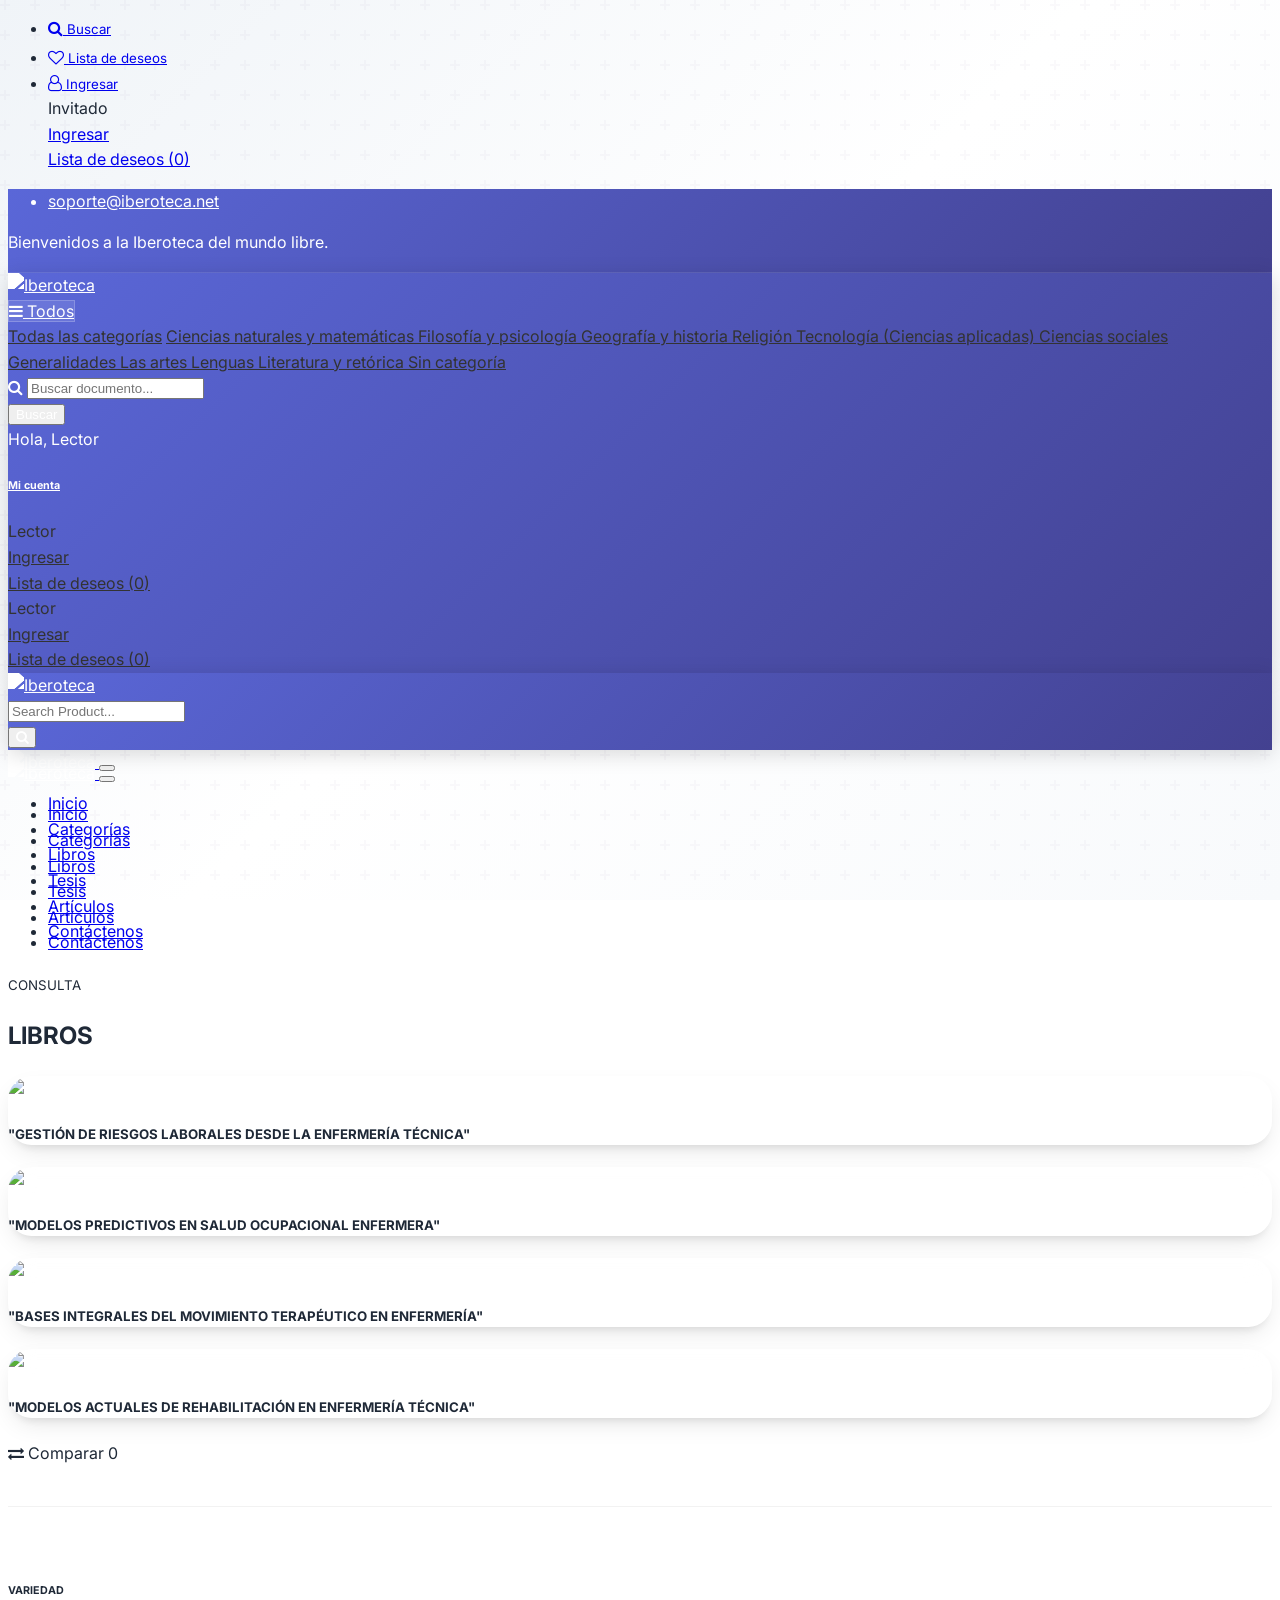
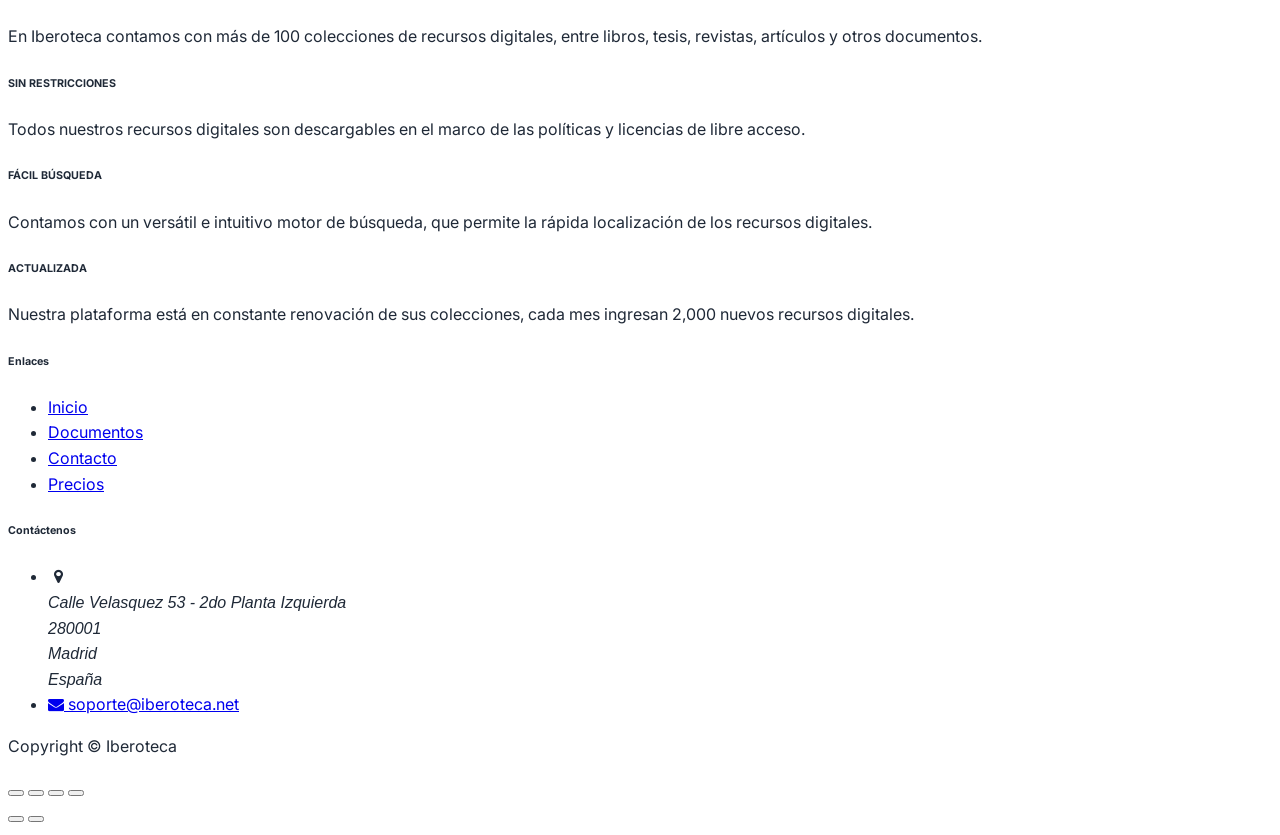
==== commit 7a7b8d52: "Add files via upload" ====
--- a/replica_iberoteca/index.html
+++ b/replica_iberoteca/index.html
@@ -51,7 +51,7 @@
     <link
       type="text/css"
       rel="stylesheet"
-      href="./_libros_iberoteca/web.assets_common.css"
+      href="./libros_iberoteca/web.assets_common.css"
     />
     <link
       rel="manifest"
@@ -65,7 +65,7 @@
     <link
       type="text/css"
       rel="stylesheet"
-      href="./_libros_iberoteca/web.assets_frontend.css"
+      href="./libros_iberoteca/web.assets_frontend.css"
     />
     <link rel="stylesheet" href="./styles.css" />
 
@@ -93,18 +93,18 @@
     <script
       defer="defer"
       type="text/javascript"
-      src="./_libros_iberoteca/web.assets_common_minimal_js.js.descarga"
+      src="./libros_iberoteca/web.assets_common_minimal_js.js"
     ></script>
     <script
       defer="defer"
       type="text/javascript"
-      src="./_libros_iberoteca/web.assets_frontend_minimal_js.js.descarga"
+      src="./libros_iberoteca/web.assets_frontend_minimal_js.js"
     ></script>
 
     <script
       defer="defer"
       type="text/javascript"
-      src="./_libros_iberoteca/web.assets_common_lazy.js.descarga"
+      src="./libros_iberoteca/web.assets_common_lazy.js"
     ></script>
     <meta name="theme-color" content="#FFFFFF" />
     <meta name="mobile-web-app-capable" content="yes" />
@@ -114,13 +114,10 @@
     <script
       defer="defer"
       type="text/javascript"
-      src="./_libros_iberoteca/web.assets_frontend_lazy.js.descarga"
+      src="./libros_iberoteca/web.assets_frontend_lazy.js"
     ></script>
 
-    <script
-      type="text/javascript"
-      src="./_libros_iberoteca/es_PE"
-    ></script>
+    <script type="text/javascript" src="./libros_iberoteca/es_PE.js"></script>
     <link
       rel="stylesheet"
       href="https://cdnjs.cloudflare.com/ajax/libs/font-awesome/4.7.0/css/font-awesome.min.css"
@@ -134,7 +131,7 @@
     <script
       id="tracking_code"
       async="1"
-      src="./_libros_iberoteca/js"
+      src="./libros_iberoteca/js.js"
     ></script>
     <script>
       window.dataLayer = window.dataLayer || [];
@@ -249,7 +246,7 @@
                   aria-label="Logo of Iberoteca"
                   title="Iberoteca"
                   ><img
-                    src="./_libros_iberoteca/Iberoteca"
+                    src="./libros_iberoteca/Iberoteca.jpg"
                     class="img img-fluid"
                     alt="Iberoteca"
                 /></span>
@@ -283,91 +280,47 @@
                         >Todas las categorías</a
                       >
 
-                      <a
-                        class="dropdown-item"
-                        href="index.html#"
-                        data-id="29"
-                      >
+                      <a class="dropdown-item" href="index.html#" data-id="29">
                         Ciencias naturales y matemáticas
                       </a>
 
-                      <a
-                        class="dropdown-item"
-                        href="index.html#"
-                        data-id="27"
-                      >
+                      <a class="dropdown-item" href="index.html#" data-id="27">
                         Filosofía y psicología
                       </a>
 
-                      <a
-                        class="dropdown-item"
-                        href="index.html#"
-                        data-id="30"
-                      >
+                      <a class="dropdown-item" href="index.html#" data-id="30">
                         Geografía y historia
                       </a>
 
-                      <a
-                        class="dropdown-item"
-                        href="index.html#"
-                        data-id="28"
-                      >
+                      <a class="dropdown-item" href="index.html#" data-id="28">
                         Religión
                       </a>
 
-                      <a
-                        class="dropdown-item"
-                        href="index.html#"
-                        data-id="26"
-                      >
+                      <a class="dropdown-item" href="index.html#" data-id="26">
                         Tecnología (Ciencias aplicadas)
                       </a>
 
-                      <a
-                        class="dropdown-item"
-                        href="index.html#"
-                        data-id="21"
-                      >
+                      <a class="dropdown-item" href="index.html#" data-id="21">
                         Ciencias sociales
                       </a>
 
-                      <a
-                        class="dropdown-item"
-                        href="index.html#"
-                        data-id="25"
-                      >
+                      <a class="dropdown-item" href="index.html#" data-id="25">
                         Generalidades
                       </a>
 
-                      <a
-                        class="dropdown-item"
-                        href="index.html#"
-                        data-id="23"
-                      >
+                      <a class="dropdown-item" href="index.html#" data-id="23">
                         Las artes
                       </a>
 
-                      <a
-                        class="dropdown-item"
-                        href="index.html#"
-                        data-id="24"
-                      >
+                      <a class="dropdown-item" href="index.html#" data-id="24">
                         Lenguas
                       </a>
 
-                      <a
-                        class="dropdown-item"
-                        href="index.html#"
-                        data-id="22"
-                      >
+                      <a class="dropdown-item" href="index.html#" data-id="22">
                         Literatura y retórica
                       </a>
 
-                      <a
-                        class="dropdown-item"
-                        href="index.html#"
-                        data-id="31"
-                      >
+                      <a class="dropdown-item" href="index.html#" data-id="31">
                         Sin categoría
                       </a>
                     </div>
@@ -512,7 +465,7 @@
                   aria-label="Logo of Iberoteca"
                   title="Iberoteca"
                   ><img
-                    src="./_libros_iberoteca/Iberoteca"
+                    src="./libros_iberoteca/Iberoteca"
                     class="img img-fluid"
                     alt="Iberoteca"
                 /></span>
@@ -564,7 +517,7 @@
             >
               <span role="img" aria-label="Logo of Iberoteca" title="Iberoteca"
                 ><img
-                  src="./_libros_iberoteca/Iberoteca"
+                  src="./libros_iberoteca/Iberoteca"
                   class="img img-fluid"
                   alt="Iberoteca"
               /></span>
@@ -606,11 +559,7 @@
                 </li>
 
                 <li class="nav-item">
-                  <a
-                    role="menuitem"
-                    href="index.html"
-                    class="nav-link active"
-                  >
+                  <a role="menuitem" href="index.html" class="nav-link active">
                     <span>Libros</span>
                   </a>
                 </li>
@@ -663,7 +612,7 @@
             >
               <span role="img" aria-label="Logo of Iberoteca" title="Iberoteca"
                 ><img
-                  src="./_libros_iberoteca/Iberoteca"
+                  src="./libros_iberoteca/Iberoteca"
                   class="img img-fluid"
                   alt="Iberoteca"
               /></span>
@@ -705,11 +654,7 @@
                 </li>
 
                 <li class="nav-item">
-                  <a
-                    role="menuitem"
-                    href="index.html"
-                    class="nav-link active"
-                  >
+                  <a role="menuitem" href="index.html" class="nav-link active">
                     <span>Libros</span>
                   </a>
                 </li>
@@ -777,7 +722,7 @@
                         <div class="d_img_block">
                           <a href="detalle_libro_1.html">
                             <img
-                              src="./_detalle_libro/images/libro1.jpg"
+                              src="./detalle_libro/images/libro1.jpg"
                               class="img img-fluid d-product-img"
                             />
                           </a>
@@ -807,7 +752,7 @@
                         <div class="d_img_block">
                           <a href="detalle_libro_2.html">
                             <img
-                              src="./_detalle_libro/images/libro2.jpg"
+                              src="./detalle_libro/images/libro2.jpg"
                               class="img img-fluid d-product-img"
                             />
                           </a>
@@ -837,7 +782,7 @@
                         <div class="d_img_block">
                           <a href="detalle_libro_3.html">
                             <img
-                              src="./_detalle_libro/images/libro3.jpg"
+                              src="./detalle_libro/images/libro3.jpg"
                               class="img img-fluid d-product-img"
                             />
                           </a>
@@ -867,7 +812,7 @@
                         <div class="d_img_block">
                           <a href="detalle_libro_4.html">
                             <img
-                              src="./_detalle_libro/images/libro4.jpg"
+                              src="./detalle_libro/images/libro4.jpg"
                               class="img img-fluid d-product-img"
                             />
                           </a>
